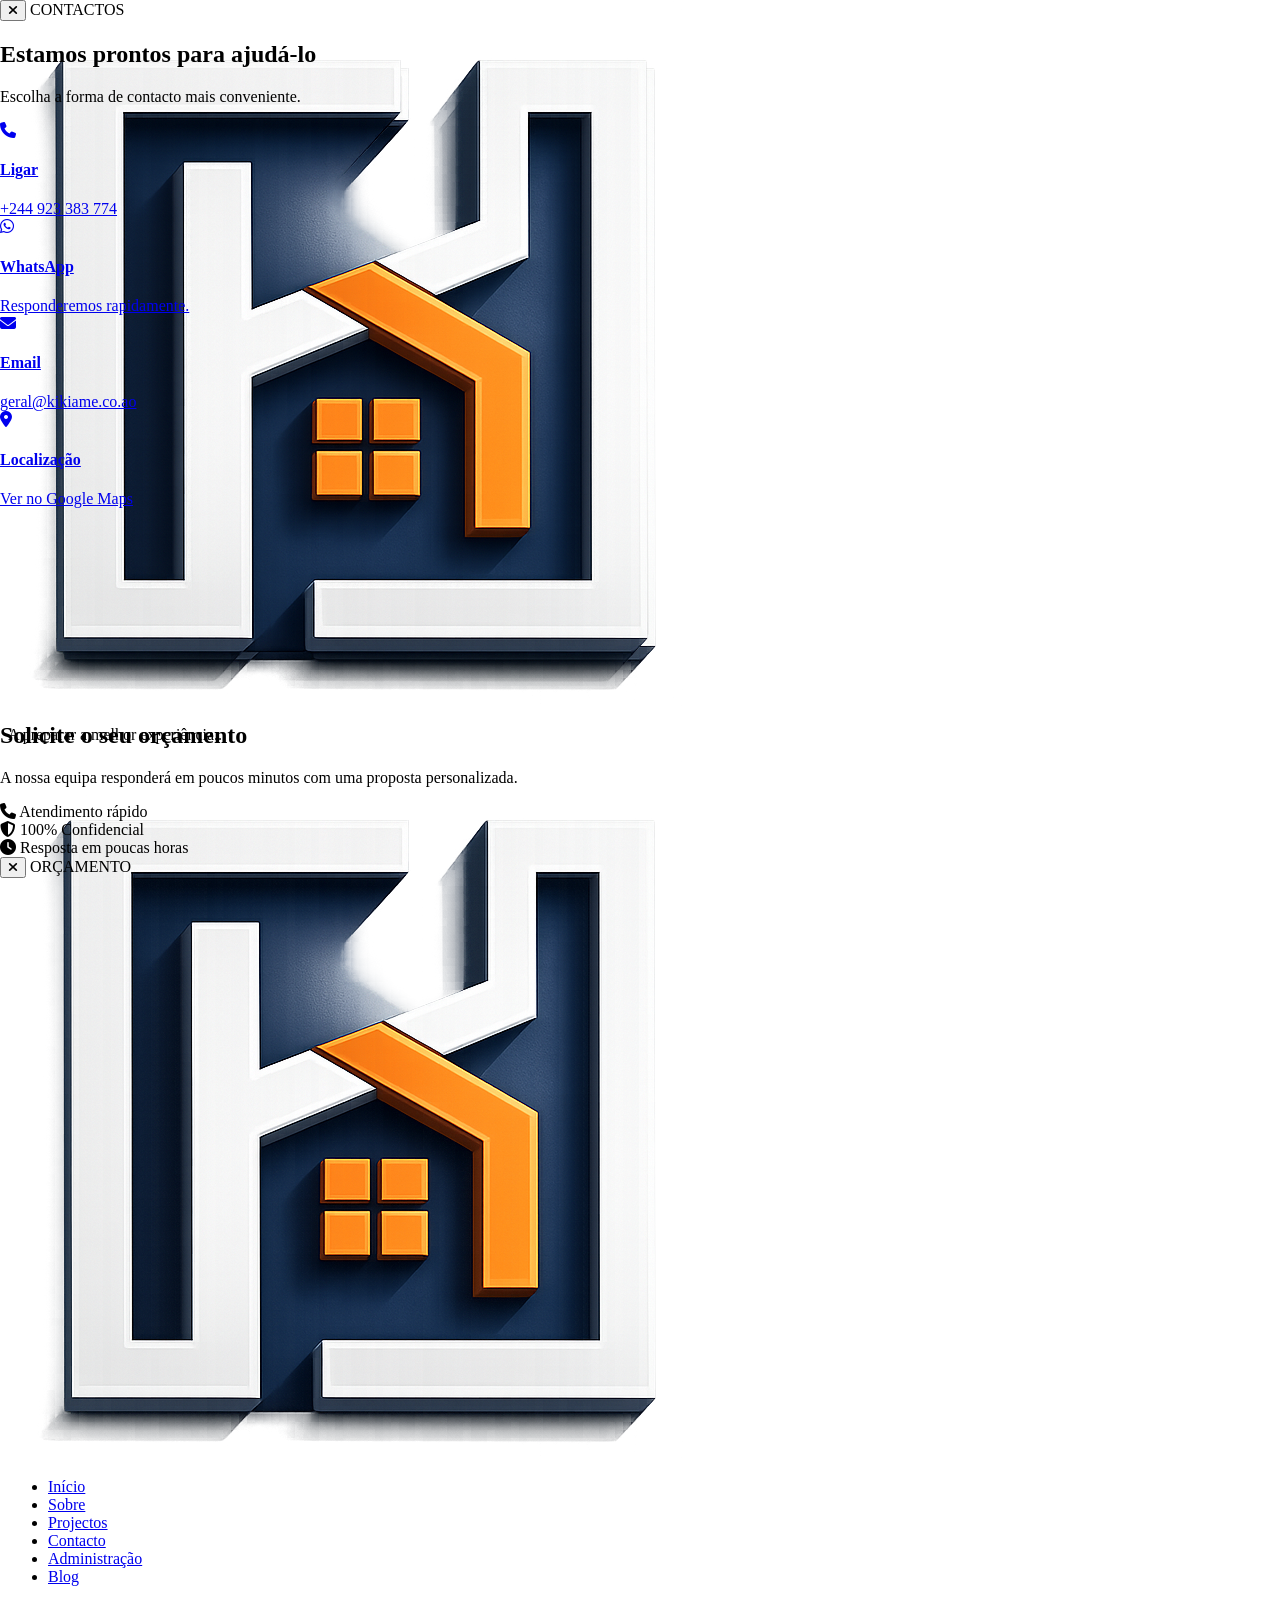
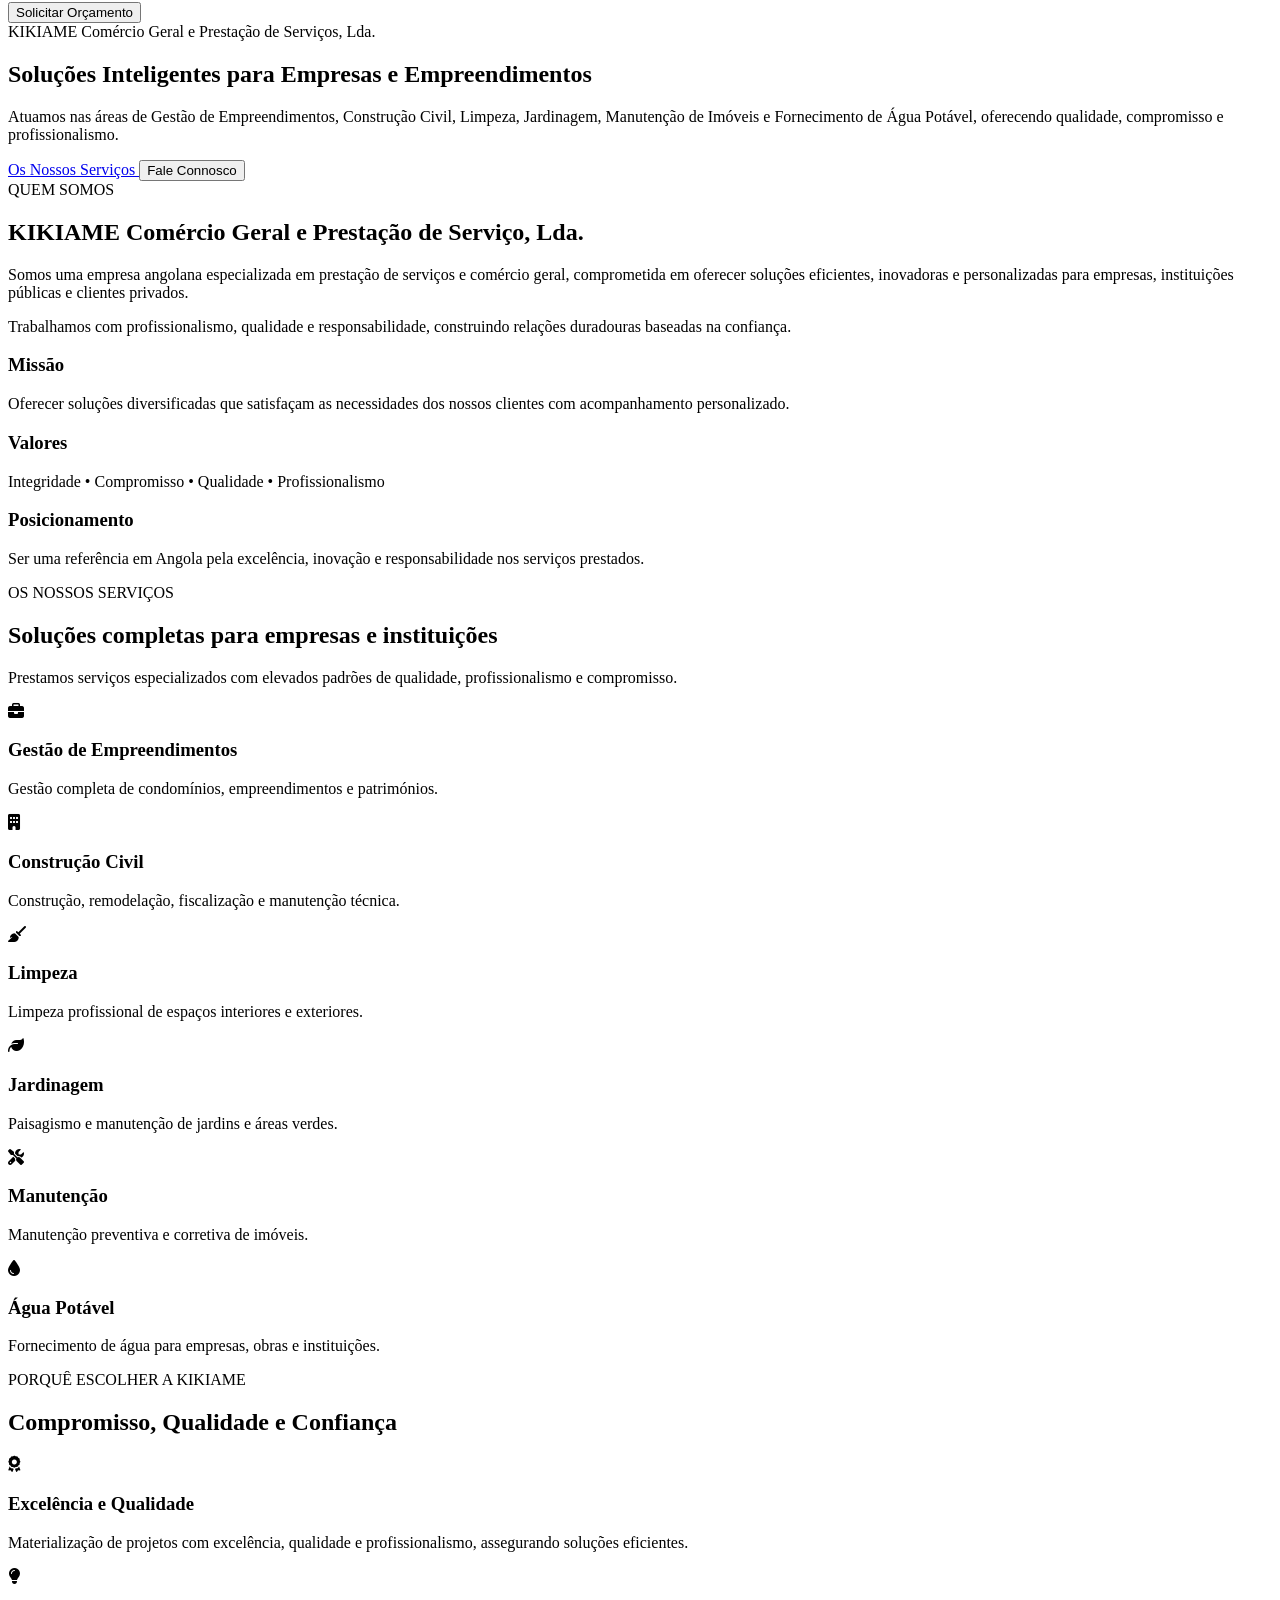
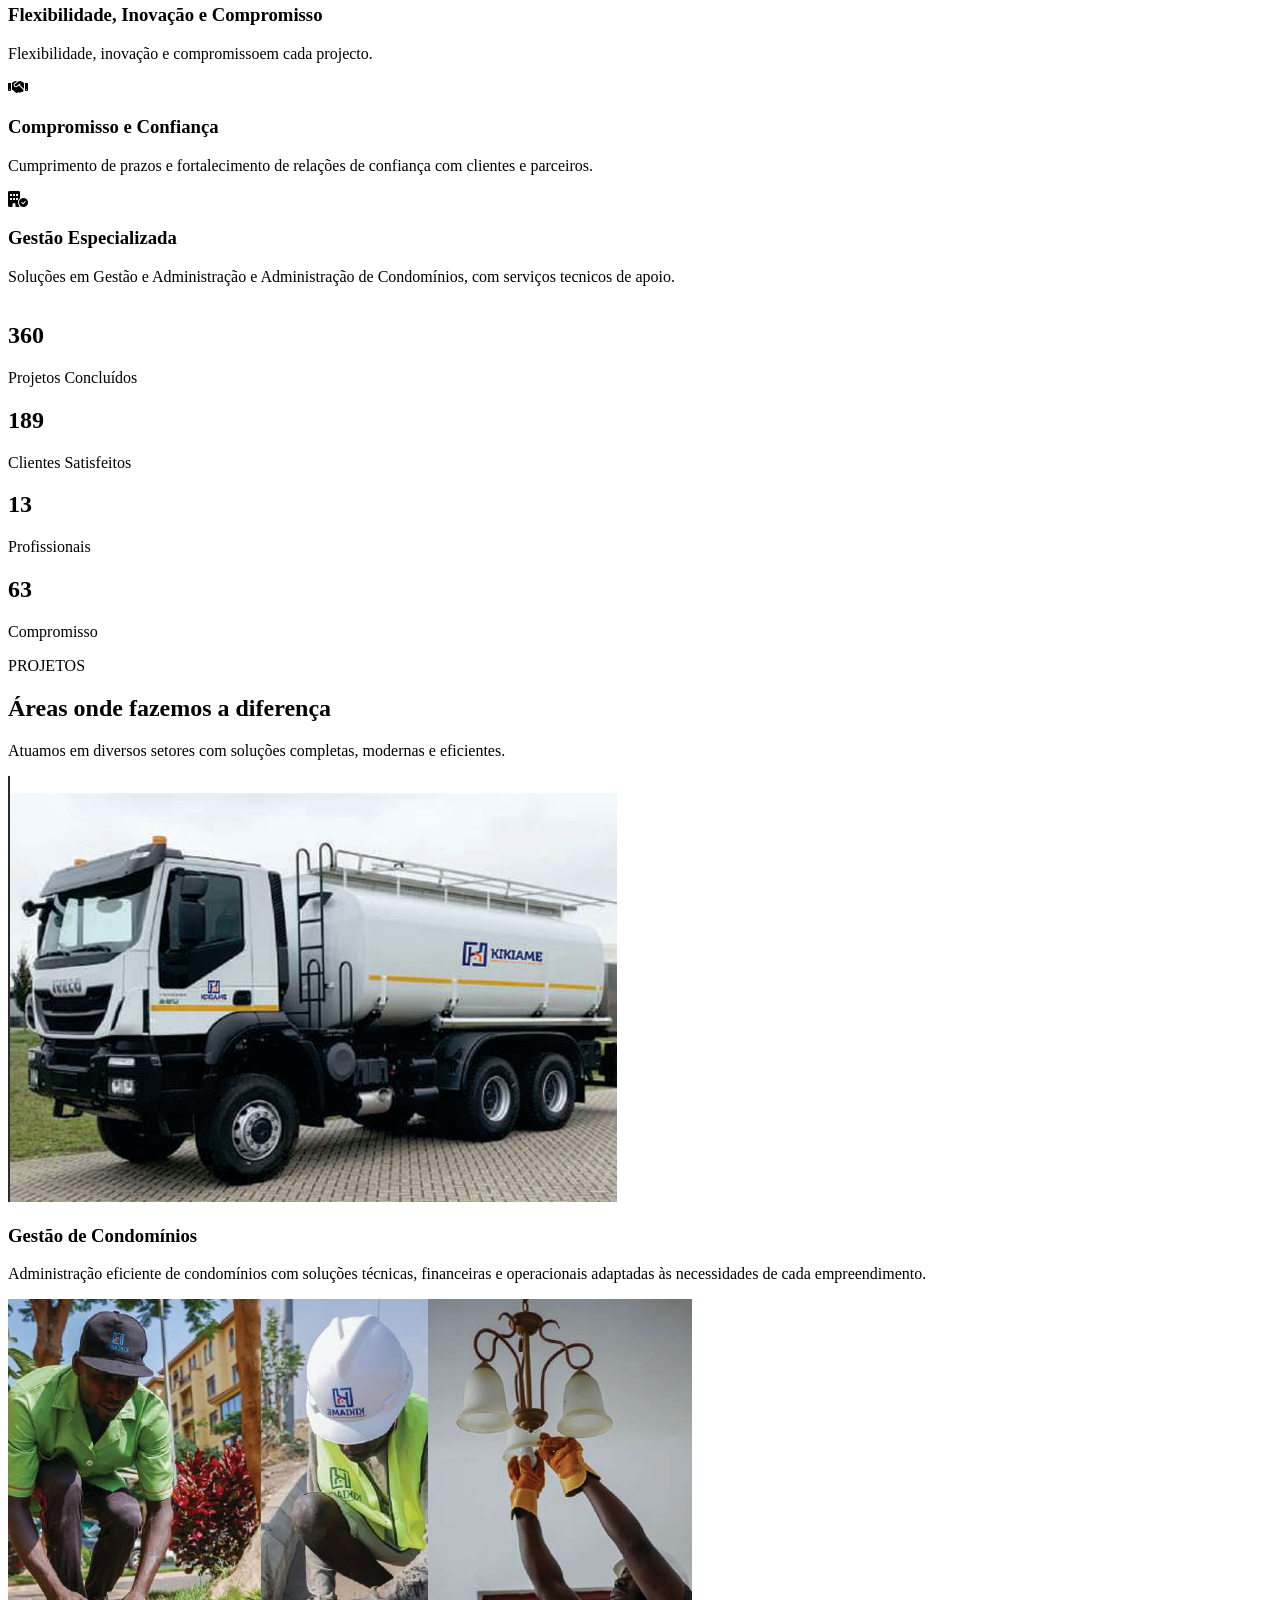
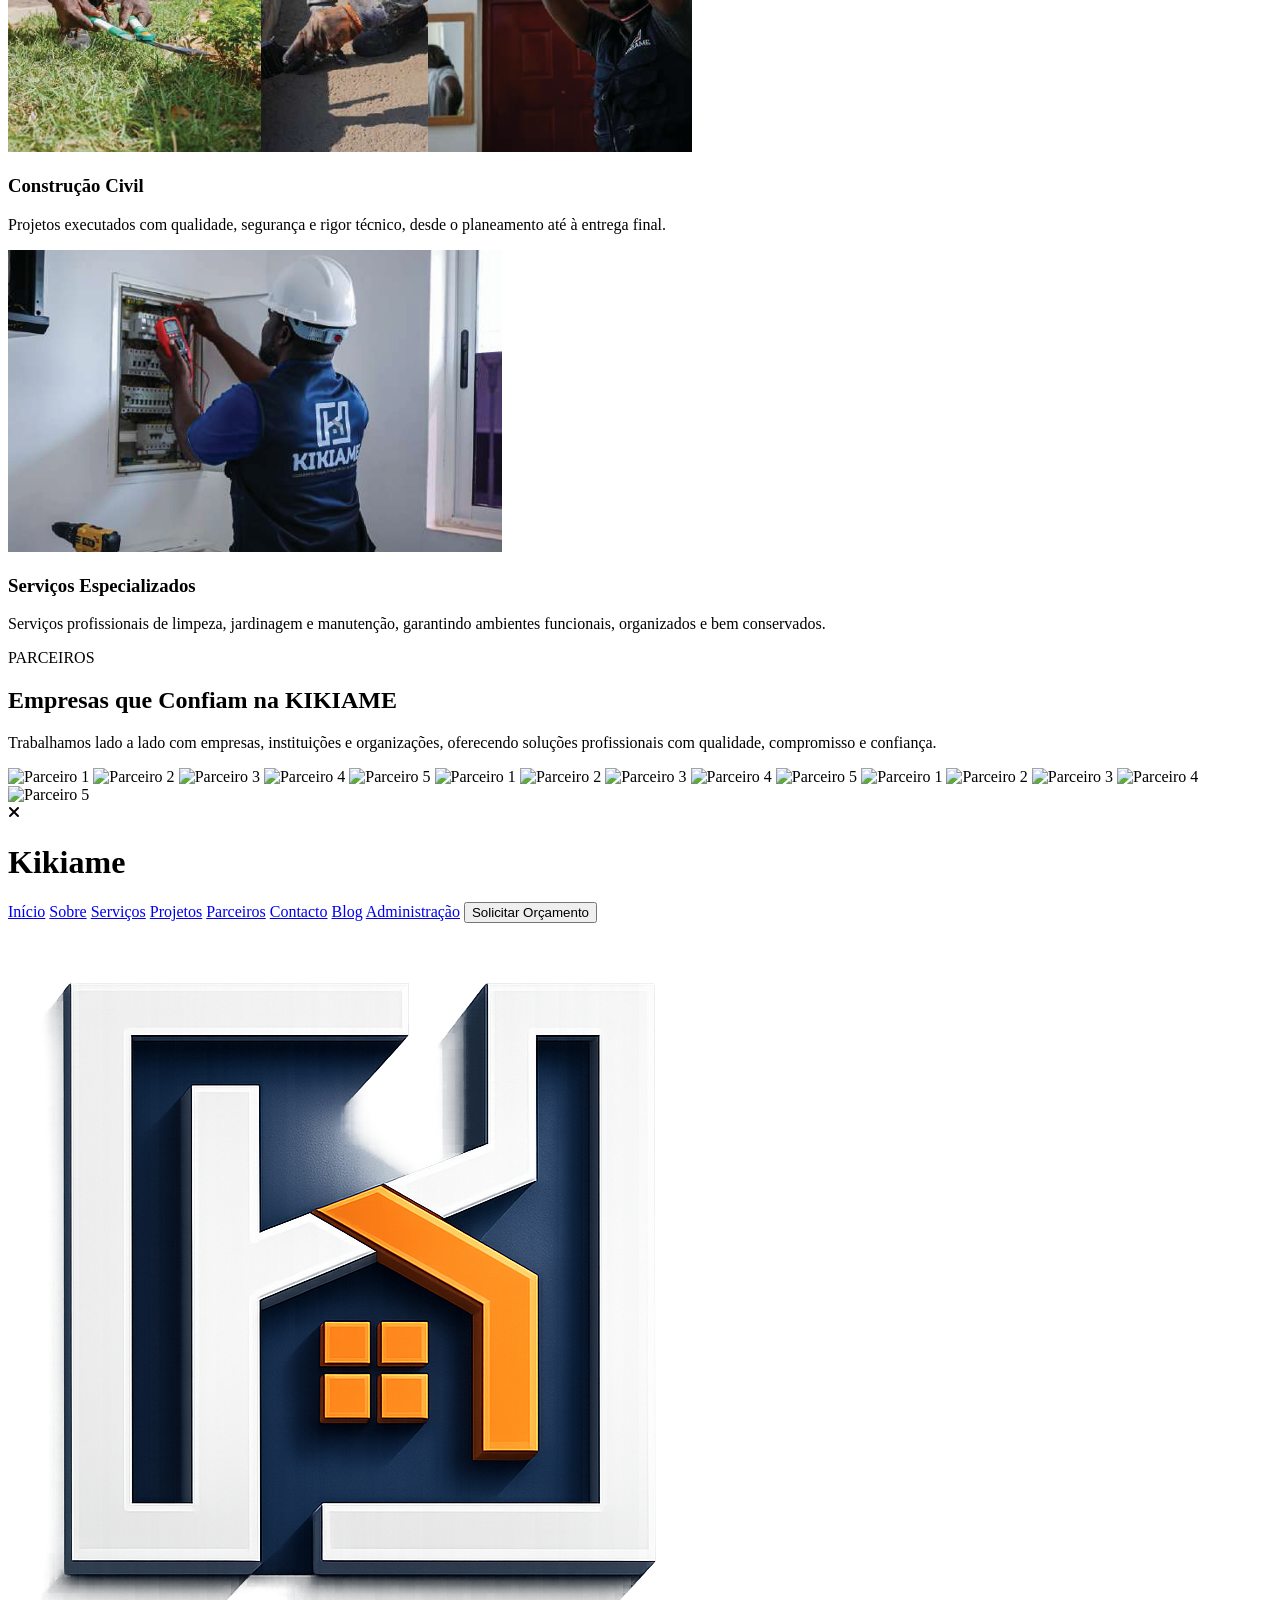
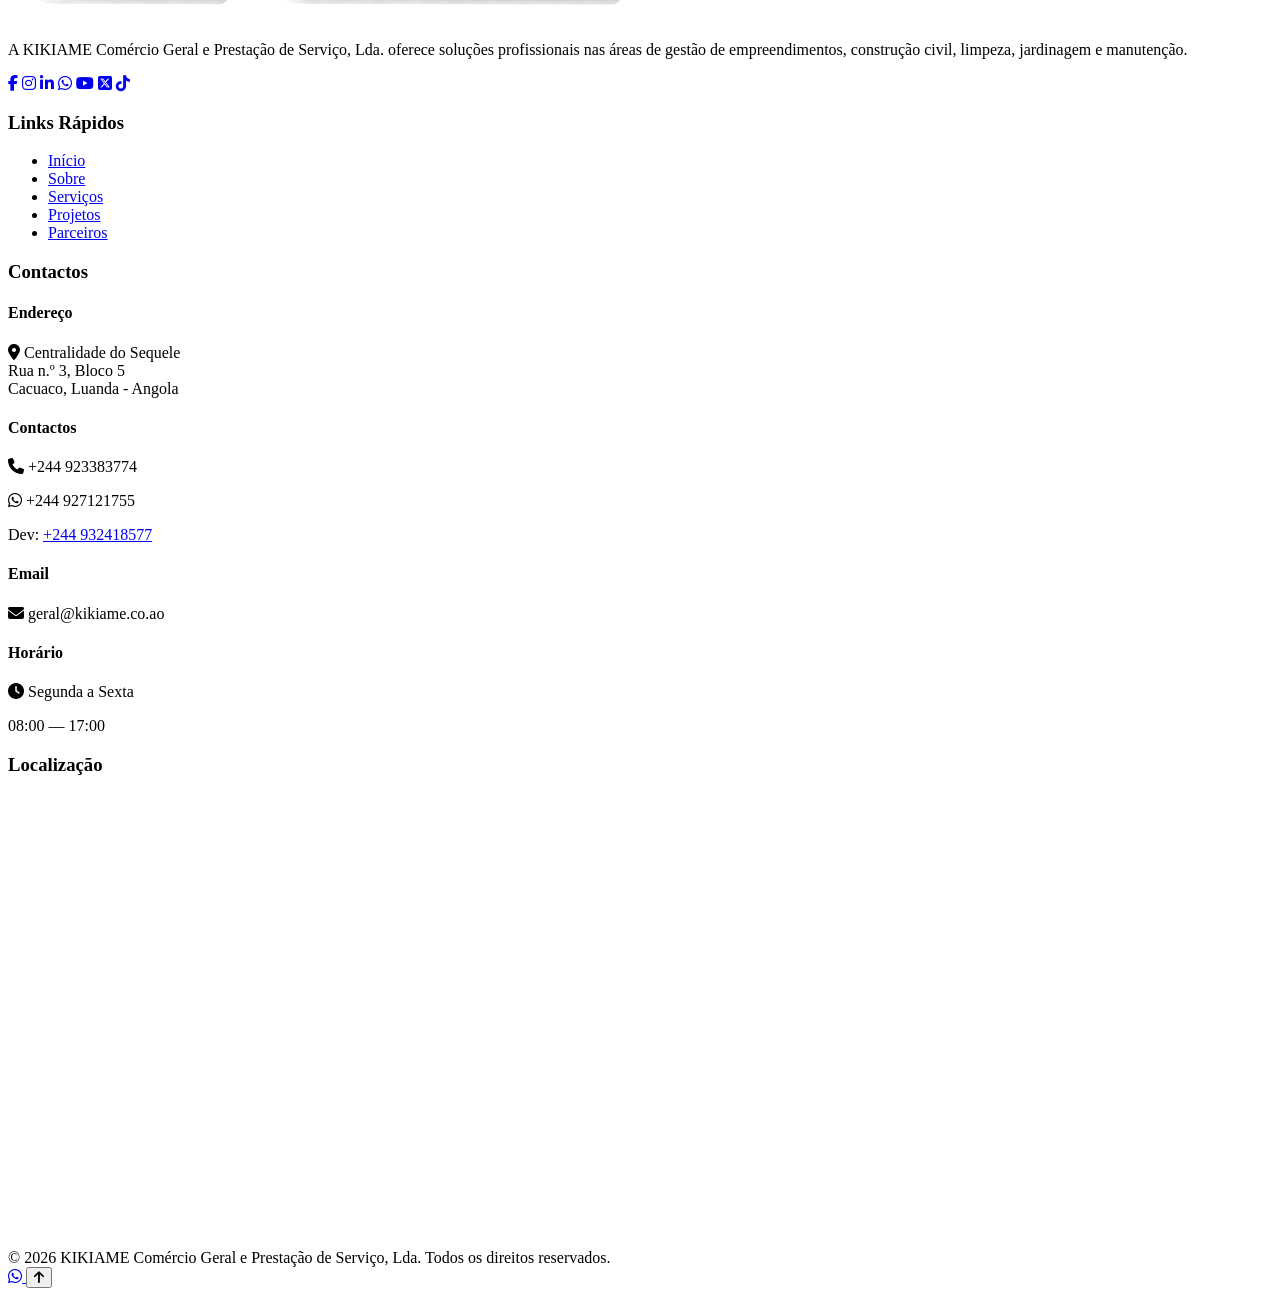
==== index.html @ 6e504e6b "Update index.html" ====
<!DOCTYPE html>
<html lang="pt">
<head>

<meta charset="UTF-8">
<meta name="viewport" content="width=device-width, initial-scale=1.0">

<script id="aclib" type="text/javascript" src="//acscdn.com/script/aclib.js"></script>
<div>
    <script type="text/javascript">
        aclib.runBanner({
            zoneId: '12017762',
        });
    </script>
</div>



<title>KIKIAME | Comércio Geral e Prestação de Serviço</title>

<meta name="description"
content="Empresa especializada em Gestão de Condomínios, Construção Civil, Limpeza, Jardinagem e Manutenção em Angola.">

<link rel="stylesheet" href="assets/css/style.css">
<link rel="stylesheet" href="assets/css/responsive.css">
<link rel="stylesheet" href="assets/css/animations.css">

<link rel="stylesheet"
href="https://unpkg.com/aos@2.3.4/dist/aos.css">

<link rel="preconnect" href="https://fonts.googleapis.com">

<link href="https://fonts.googleapis.com/css2?family=Poppins:wght@300;400;500;600;700;800&display=swap" rel="stylesheet">

<link rel="stylesheet"
href="https://cdnjs.cloudflare.com/ajax/libs/font-awesome/6.5.2/css/all.min.css">

</head>

<body>


<div id="loader">

    <div class="loader-content">

        <img src="assets/images/logo.png" alt="KIKIAME">

        <div class="loader-bar">

            <div class="loader-progress"></div>

        </div>

        <p>A preparar a melhor experiência...</p>

    </div>

</div>


<header>

    <nav class="navbar">

        <a href="#" class="logo">

            <img src="assets/images/logo.png" alt="KIKIAME">

        </a>

        <ul class="nav-links">

            <li><a href="#">Início</a></li>

            <li><a href="#sobre">Sobre</a></li>

            <li><a href="#projetos">Projectos</a></li>

            <li><a href="#contacto">Contacto</a></li>

            <li><a href="login.html" target="_blank">Administração</a></li>

            <li><a href="blog.html" id="blog">Blog</a></li>
         
        </ul>

        <button class="btn-orcamento open-modal">
            Solicitar Orçamento
        </button>

        <div class="menu-toggle">

            <span></span>

            <span></span>

            <span></span>

        </div>

    </nav>

</header>

<section class="hero">

    <div class="hero-overlay"></div>

    <div class="hero-content"  data-aos="fade-right">

        <span class="hero-tag">
            KIKIAME Comércio Geral e Prestação de Serviços, Lda.
        </span>

        <h1>
            Soluções Inteligentes para Empresas e Empreendimentos
        </h1>

        <p>
            Atuamos nas áreas de Gestão de Empreendimentos, Construção Civil,
            Limpeza, Jardinagem, Manutenção de Imóveis e Fornecimento de Água
            Potável, oferecendo qualidade, compromisso e profissionalismo.
        </p>

        <div class="hero-buttons">

            <a href="#servicos" class="btn-primary">
                Os Nossos Serviços
            </a>

         <button type="button" class="btn-secondary" id="openContact">
                Fale Connosco
        </button>

        </div>

    </div>

</section>
<section class="about" id="sobre">

    <div class="container">

        <div class="about-left"  data-aos="fade-right">

            <span class="section-tag">QUEM SOMOS</span>

            <h2>KIKIAME Comércio Geral e Prestação de Serviço, Lda.</h2>

            <p>
                Somos uma empresa angolana especializada em prestação de serviços
                e comércio geral, comprometida em oferecer soluções eficientes,
                inovadoras e personalizadas para empresas, instituições públicas
                e clientes privados.
            </p>

            <p>
                Trabalhamos com profissionalismo, qualidade e responsabilidade,
                construindo relações duradouras baseadas na confiança.
            </p>

        </div>

        <div class="about-right" data-aos="fade-left">

            <div class="info-card">

                <h3>Missão</h3>

                <p>
                    Oferecer soluções diversificadas que satisfaçam as necessidades
                    dos nossos clientes com acompanhamento personalizado.
                </p>

            </div>

            <div class="info-card">

                <h3>Valores</h3>

                <p>
                    Integridade • Compromisso • Qualidade • Profissionalismo
                </p>

            </div>

            <div class="info-card">

                <h3>Posicionamento</h3>

                <p>
                    Ser uma referência em Angola pela excelência, inovação e
                    responsabilidade nos serviços prestados.
                </p>

            </div>

        </div>

    </div>

</section>

<section class="services" id="servicos">

    <div class="services-header">

        <span class="section-tag">OS NOSSOS SERVIÇOS</span>

        <h2>Soluções completas para empresas e instituições</h2>

        <p>
            Prestamos serviços especializados com elevados padrões de qualidade,
            profissionalismo e compromisso.
        </p>

    </div>

    <div class="services-grid">

        <div class="service-card" data-aos="fade-up">

            <div class="service-icon">
                <i class="fas fa-briefcase"></i>
            </div>

            <h3>Gestão de Empreendimentos</h3>

            <p>
                Gestão completa de condomínios, empreendimentos e patrimónios.
            </p>

        </div>

        <div class="service-card" data-aos="fade-up" data-aos-delay="100">

            <div class="service-icon">
                <i class="fa-solid fa-building"></i>
            </div>

            <h3>Construção Civil</h3>

            <p>
                Construção, remodelação, fiscalização e manutenção técnica.
            </p>

        </div>

        <div class="service-card" data-aos="fade-up" data-aos-delay="200">

            <div class="service-icon">
                <i class="fa-solid fa-broom"></i>
            </div>

            <h3>Limpeza</h3>

            <p>
                Limpeza profissional de espaços interiores e exteriores.
            </p>

        </div>

        <div class="service-card" data-aos="fade-up" data-aos-delay="300">

            <div class="service-icon">
                <i class="fa-solid fa-leaf"></i>
            </div>

            <h3>Jardinagem</h3>

            <p>
                Paisagismo e manutenção de jardins e áreas verdes.
            </p>

        </div>

        <div class="service-card" data-aos="fade-up" data-aos-delay="400">

            <div class="service-icon">
                <i class="fa-solid fa-screwdriver-wrench"></i>
            </div>

            <h3>Manutenção</h3>

            <p>
                Manutenção preventiva e corretiva de imóveis.
            </p>

        </div>

        <div class="service-card" data-aos="fade-up" data-aos-delay="500">

            <div class="service-icon">
                <i class="fa-solid fa-droplet"></i>
            </div>

            <h3>Água Potável</h3>

            <p>
                Fornecimento de água para empresas, obras e instituições.
            </p>

        </div>

    </div>

</section>

<section class="why-us">

    <div class="why-header">

        <span class="section-tag">PORQUÊ ESCOLHER A KIKIAME</span>

        <h2>Compromisso, Qualidade e Confiança</h2>

    </div>

 <div class="why-grid">


    <div class="why-card" data-aos="fade-up">

        <div class="why-icon">

            <i class="fa-solid fa-award"></i>

        </div>

        <h3>Excelência e Qualidade</h3>

        <p>
            Materialização de projetos com excelência,
            qualidade e profissionalismo, assegurando soluções eficientes.
        </p>

    </div>


    <div class="why-card" data-aos="fade-up" data-aos-delay="100">

        <div class="why-icon">

            <i class="fa-solid fa-lightbulb"></i>

        </div>

        <h3>Flexibilidade, Inovação e Compromisso</h3>

        <p>
           Flexibilidade, inovação e compromissoem cada projecto.
        </p>

    </div>


    <div class="why-card" data-aos="fade-up" data-aos-delay="200">

        <div class="why-icon">

            <i class="fa-solid fa-handshake"></i>

        </div>

        <h3>Compromisso e Confiança</h3>

        <p>
            Cumprimento de prazos e fortalecimento de relações de confiança com clientes e parceiros.
        </p>

    </div>


    <div class="why-card" data-aos="fade-up" data-aos-delay="300">

        <div class="why-icon">

            <i class="fa-solid fa-building-circle-check"></i>

        </div>

        <h3>Gestão Especializada</h3>

        <p>
            Soluções em Gestão e Administração e Administração de Condomínios, com serviços tecnicos de apoio.
        </p>

    </div>

</div>

</section>


<section class="stats">

    <div class="stats-container">

        <div class="stat-box" data-aos="zoom-in">

            <h2 class="counter" data-target="500">0</h2>

            <p>Projetos Concluídos</p>

        </div>

        <div class="stat-box" data-aos="zoom-in">

            <h2 class="counter" data-target="300">0</h2>

            <p>Clientes Satisfeitos</p>

        </div>

        <div class="stat-box" data-aos="zoom-in">

            <h2 class="counter" data-target="20">0</h2>

            <p>Profissionais</p>

        </div>

        <div class="stat-box" data-aos="zoom-in">

            <h2 class="counter" data-target="100">0</h2>

            <p>Compromisso</p>

        </div>

    </div>

</section>

<section class="projects" id="projetos">

    <div class="section-title">

        <span>PROJETOS</span>

        <h2>Áreas onde fazemos a diferença</h2>

        <p>
            Atuamos em diversos setores com soluções completas, modernas e eficientes.
        </p>

    </div>

    <div class="projects-grid">

        <div class="project-card" data-aos="zoom-in-up">
            <img src="assets/images/project1.jpg" alt="Condomínios">
            <div class="project-info">
                <h3>Gestão de Condomínios</h3>
                <p>
Administração eficiente de condomínios com soluções técnicas,
financeiras e operacionais adaptadas às necessidades de cada empreendimento.
            </p>
            </div>
        </div>

        <div class="project-card" data-aos="zoom-in-up">
            <img src="assets/images/project2.jpg" alt="Construção">
            <div class="project-info">
                <h3>Construção Civil</h3>
                <p>
Projetos executados com qualidade, segurança e rigor técnico,
desde o planeamento até à entrega final.
                </p>
            </div>
        </div>

        <div class="project-card" data-aos="zoom-in-up">
            <img src="assets/images/project3.jpg" alt="Limpeza">
            <div class="project-info">
                <h3>Serviços Especializados</h3>
               <p>
Serviços profissionais de limpeza, jardinagem e manutenção,
garantindo ambientes funcionais, organizados e bem conservados.
            </p>
            </div>
        </div>

    </div>

</section>

<section class="partners" id="parceiros">

    <div class="section-title" data-aos="fade-up">

        <span>PARCEIROS</span>

        <h2 id="trabalhamosaolado1">Empresas que Confiam na KIKIAME</h2>

        <p id="trabalhamosaolado">
            Trabalhamos lado a lado com empresas, instituições e organizações,
            oferecendo soluções profissionais com qualidade, compromisso e confiança.
        </p>

    </div>

    <div class="partners-slider" data-aos="fade-up" data-aos-delay="200">

        <div class="partners-track">

            <img src="assets/images/partner1.png" alt="Parceiro 1">
            <img src="assets/images/partner2.png" alt="Parceiro 2">
            <img src="assets/images/partner3.png" alt="Parceiro 3">
            <img src="assets/images/partner4.png" alt="Parceiro 4">
            <img src="assets/images/partner5.png" alt="Parceiro 5">


            <img src="assets/images/partner1.png" alt="Parceiro 1">
            <img src="assets/images/partner2.png" alt="Parceiro 2">
            <img src="assets/images/partner3.png" alt="Parceiro 3">
            <img src="assets/images/partner4.png" alt="Parceiro 4">
            <img src="assets/images/partner5.png" alt="Parceiro 5">

            <img src="assets/images/partner1.png" alt="Parceiro 1">
            <img src="assets/images/partner2.png" alt="Parceiro 2">
            <img src="assets/images/partner3.png" alt="Parceiro 3">
            <img src="assets/images/partner4.png" alt="Parceiro 4">
            <img src="assets/images/partner5.png" alt="Parceiro 5">

        </div>

    </div>

</section>

<div class="menu-overlay"></div>

<div class="mobile-menu">

    <div class="menu-close">

        <i class="fa-solid fa-xmark"></i>

    </div>
    <h1>Kikiame</h1>

        <a href="#">Início</a>

        <a href="#sobre">Sobre</a>

        <a href="#servicos">Serviços</a>

        <a href="#projetos">Projetos</a>

        <a href="#parceiros">Parceiros</a>

        <a href="#contacto">Contacto</a>

        <a href="blog.html">Blog</a>

        <a href="login.html" target="_blank">Administração</a>

    <button class="mobile-btn open-modal">
        Solicitar Orçamento
    </button>

</div>


<footer class="footer" id="contacto">

    <div class="footer-container">

        <div class="footer-col">

            <img src="assets/images/logo.png" alt="KIKIAME" class="footer-logo">

            <p>
                A KIKIAME Comércio Geral e Prestação de Serviço, Lda. oferece
                soluções profissionais nas áreas de gestão de empreendimentos,
                construção civil, limpeza, jardinagem e manutenção.
            </p>

            <div class="footer-social">

                <a href="https://www.facebook.com/profile.php?id=61592482660702"><i class="fab fa-facebook-f"></i></a>

                <a href="https://www.instagram.com/geralkikiame01/"><i class="fab fa-instagram"></i></a>

                <a href="https://www.linkedin.com/in/geral-kikiame-undefined-226283426/"><i class="fab fa-linkedin-in"></i></a>

                <a href="https://wa.me/244927121755"><i class="fab fa-whatsapp"></i></a>

                <a href="https://www.youtube.com/@GeralKikiame"><i class="fa-brands fa-youtube"></i></a>
                <a href="https://x.com/Kikiame01"><i class="fa-brands fa-square-x-twitter"></i></i></a>
                <a href="https://www.tiktok.com/@geralkikiame?lang=pt"><i class="fa-brands fa-tiktok"></i></a>

            </div>

        </div>

        <div class="footer-col">

            <h3>Links Rápidos</h3>

            <ul>

                <li><a href="#">Início</a></li>

                <li><a href="#sobre">Sobre</a></li>

                <li><a href="#servicos">Serviços</a></li>

                <li><a href="#projetos">Projetos</a></li>

                <li><a href="#parceiros">Parceiros</a></li>

            </ul>

        </div>

        <div class="footer-col">

            <h3>Contactos</h3>
<div class="footer-contact">

    <h4>Endereço</h4>

    <p>
        <i class="fa-solid fa-location-dot"></i>

        Centralidade do Sequele<br>

        Rua n.º 3, Bloco 5<br>

        Cacuaco, Luanda - Angola
    </p>

</div>

<div class="footer-contact">

    <h4>Contactos</h4>

    <p>

        <i class="fa-solid fa-phone"></i>

        +244 923383774

    </p>

    <p>

        <i class="fa-brands fa-whatsapp"></i>

        +244 927121755

    </p>

    <p href="tel:932418577">

        Dev:
        <a href="tel:932418577">+244 932418577</a>

    </p>

</div>

<div class="footer-contact">

    <h4>Email</h4>

    <p>

        <i class="fa-solid fa-envelope"></i>

        geral@kikiame.co.ao

    </p>

</div>

<div class="footer-contact">

    <h4>Horário</h4>

    <p>

        <i class="fa-solid fa-clock"></i>

        Segunda a Sexta

    </p>

    <p>

        08:00 — 17:00

    </p>

</div>

        </div>

        <div class="footer-col">

            <h3>Localização</h3>

            <iframe
src="https://www.google.com/maps?q=Centralidade%20do%20Sequele,%20Rua%20n.º%203,%20Bloco%205,%20Cacuaco,%20Luanda,%20Angola&output=embed"
width="100%"
height="450"
style="border:0;"
allowfullscreen=""
loading="lazy"
referrerpolicy="no-referrer-when-downgrade">
            </iframe>

        </div>

    </div>

    <div class="footer-bottom">

        © 2026 KIKIAME Comércio Geral e Prestação de Serviço, Lda. Todos os direitos reservados.

    </div>

</footer>

<div class="quote-modal" id="quoteModal">
<div class="quote-box">
    <div class="quote-left">

    <img src="assets/images/logo.png" alt="KIKIAME">

    <h2>Solicite o seu orçamento</h2>

    <p>
        A nossa equipa responderá em poucos minutos com uma proposta personalizada.
    </p>

    <div class="quote-info">

        <div>

            <i class="fa-solid fa-phone"></i>

            <span>Atendimento rápido</span>

        </div>

        <div>

            <i class="fa-solid fa-shield-halved"></i>

            <span>100% Confidencial</span>

        </div>

        <div>

            <i class="fa-solid fa-clock"></i>

            <span>Resposta em poucas horas</span>

        </div>

    </div>

</div>

<div class="quote-right">

    <button class="close-modal" id="closeModal" type="button">

        <i class="fa-solid fa-xmark"></i>

    </button>

    <span class="section-tag">

        ORÇAMENTO

    </span>

    <h2>Fale Connosco</h2>

    <form id="quoteForm">

        <input
        type="text"
        id="nome"
        placeholder="Nome Completo"
        required>

        <input
        type="tel"
        id="telefone"
        placeholder="Telefone"
        required>

        <input
        type="email"
        id="email"
        placeholder="Email">

        <select id="servico">

            <option value="">Escolha um serviço</option>

            <option>Gestão de Empreendimentos</option>

            <option>Construção Civil</option>

            <option>Limpeza</option>

            <option>Jardinagem</option>

            <option>Manutenção</option>

            <option>Água Potável</option>

        </select>

        <textarea
        id="mensagem"
        rows="5"
        placeholder="Descreva o serviço"></textarea>

        <button class="btn-primary" type="submit">

            <i class="fa-brands fa-whatsapp"></i>

            Enviar para WhatsApp

        </button>

    </form>

</div>
</div>
</div>



<a href="https://wa.me/244927121755"

class="whatsapp"

target="_blank">

<i class="fab fa-whatsapp"></i>

</a>

<button id="backToTop">

    <i class="fa-solid fa-arrow-up"></i>

</button>


<div class="contact-modal" id="contactModal">

    <div class="contact-box">

        <button class="close-contact" id="closeContact">
            <i class="fas fa-times"></i>
        </button>

        <span class="section-tag">CONTACTOS</span>

        <h2>Estamos prontos para ajudá-lo</h2>

        <p>
            Escolha a forma de contacto mais conveniente.
        </p>

        <div class="contact-options">

            <a href="tel:+244923383774" class="contact-item">

                <i class="fas fa-phone"></i>

                <div>

                    <h4>Ligar</h4>

                    <span>+244 923 383 774</span>

                </div>

            </a>

            <a href="https://wa.me/244927121755" target="_blank" class="contact-item">

                <i class="fab fa-whatsapp"></i>

                <div>

                    <h4>WhatsApp</h4>

                    <span>Responderemos rapidamente.</span>

                </div>

            </a>

            <a href="mailto:geral@kikiame.co.ao" class="contact-item">

                <i class="fas fa-envelope"></i>

                <div>

                    <h4>Email</h4>

                    <span>geral@kikiame.co.ao</span>

                </div>

            </a>

            <a href="https://maps.google.com/?q=Centralidade+do+Sequele,+Rua+3,+Bloco+5,+Cacuaco,+Luanda" target="_blank" class="contact-item">

                <i class="fas fa-location-dot"></i>

                <div>

                    <h4>Localização</h4>

                    <span>Ver no Google Maps</span>

                </div>

            </a>

        </div>

    </div>

</div>

<script src="assets/js/main.js"></script>
    
<script src="https://unpkg.com/aos@2.3.4/dist/aos.js"></script>

<script>
    AOS.init({
        duration: 900,
        once:true
    });
</script>

</body>

</html>
---- assets/css/responsive.css ----
@media (max-width:992px){

header{

    width:100%;

}

.navbar{

    height:75px;

    padding:0 20px;

}

.logo img{

    height:50px;

}

.nav-links{

    display:none;

}

.btn-orcamento{

    display:none;

}

.menu-toggle{

    display:flex;

    justify-content:center;
    align-items:center;

    width:45px;
    height:45px;

    z-index:10002;

}

.menu-toggle span{

    width:28px;
    height:3px;

}
.hero-buttons{
    margin-top:50px;
}
.info-card{
    padding:15px;
    border-radius:18px;
}

.projects{

    padding:70px 20px;

}

.section-title{

    margin-bottom:45px;

}

.section-title h2{

    font-size:30px;

    line-height:1.3;

}

.section-title p{

    font-size:16px;

    line-height:1.8;

}

.projects-grid{

    display:grid;

    grid-template-columns: repeat(3, 1fr);

    gap:25px;

}

.project-card{

    border-radius:20px;

    overflow:hidden;

}

.project-card img{

    width:100%;

    height:240px;

    object-fit:cover;

}

.project-info{

    padding:25px;

}

.project-info h3{

    font-size:22px;

    margin-bottom:12px;

}

.project-info p{

    font-size:15px;

    line-height:1.8;

}
.why-grid{
    grid-template-columns: repeat(auto-fit, minmax(260px, 1fr));
}

}

@media (max-width:768px){
    .quote-modal, .contact-modal{
    position: fixed;
    inset: 0;
    width: 100vw;
    height: 100vh;
    overflow-y: auto;
    overflow-x: hidden;
    overscroll-behavior: contain;
}

    body{
        overflow-x:hidden;
    }

    section{
        padding:60px 18px;
    }

    .navbar{
        padding:15px 18px;
    }
 .hero{

    height:auto;

    min-height:100vh;

    padding:120px 20px 70px;

    justify-content:center;

    background-position:center;

}
.hero h1{

    font-size:clamp(2.5rem,5vw,3.6rem);
    line-height:1.25;
    margin-bottom:20px;

}
.hero p{

    font-size:16px;

    line-height:1.8;

    margin:0 auto 30px;

    max-width:100%;

}
.hero-buttons{

    width:100%;

    display:flex;

    flex-direction:column;

    gap:18px;

    align-items:center;

 }

.hero-buttons a{

    width:100%;

    max-width:320px;

    text-align:center;

    padding:16px;

}

.hero-content{

    width:100%;

    text-align:center;

}

.hero-tag{

    font-size:13px;

    letter-spacing:1px;

}
.hero h1{

    margin:20px 0;

    font-size:clamp(1.5rem,2vw,1.6rem);

    line-height:1.1;

}
.btn-primary{
    padding: 15px 4px;
    border: none;
}

.close-modal{

position:absolute;

top:10px;

right:20px;

width:42px;

height:42px;

border:none;

border-radius:50%;

background:#F58220;

color:white;

cursor:pointer;

transition:.3s;

}

.quote-modal{
    position:fixed;
    inset:0;

    display:flex;
    justify-content:center;
    align-items:center;

    padding:20px;

    background:rgba(0,0,0,.70);
    backdrop-filter:blur(8px);

    z-index:99999;

}
.quote-box{
    position: fixed;
    max-height: 90vh;
    overflow: auto;
}
.quote-content{

    width:100%;
    max-width:560px;

    margin:0 auto;

    background:#fff;

    border-radius:28px;

    padding:35px 25px;

    position:relative;

    box-sizing:border-box;

}
.quote-left{

background:linear-gradient(160deg,#071B36,#0E4A7C);

color:white;

padding:50px 35px;

display:none;

flex-direction:column;

justify-content:center;

}
.quote-right{
    align-items: center;
    justify-content: center;
    text-align: center;
}
.section-tag{
    align-items: center;
    text-align: center;
    justify-content: center;
}
.btn-secondary{
    padding:18px 100px;
    border:2px solid #fff;

    color:#000;

}
.why-us{

    padding:70px 20px;

}

.why-header{

    margin-bottom:45px;

}

.why-header h2{

    font-size:30px;

    line-height:1.3;

}

.why-grid{

    display:grid;

    grid-template-columns: repeat(auto-fit, minmax(260px, 1fr));

    gap:22px;

}

.why-card{

    padding:35px 25px;

    border-radius:20px;

    text-align:center;

}

.why-icon{

    width:75px;

    height:75px;

    margin:0 auto 20px;

    display:flex;

    justify-content:center;

    align-items:center;

    border-radius:50%;

    background:rgba(245,130,32,.12);

}

.why-card i{

    font-size:34px;

    color:#F58220;

}

.why-card h3{

    font-size:22px;

    margin-bottom:15px;

}

.why-card p{

    font-size:15px;

    line-height:1.8;

}

.services{

    padding:70px 20px;

}

.services-header{

    margin-bottom:45px;

}

.services-header h2{

    font-size:30px;

    line-height:1.3;

}

.services-header p{
    
    font-size:16px;

    line-height:1.8;

}

.services-grid{

    display:grid;

    grid-template-columns:1fr;

    gap:22px;

}

.service-card{

    width:100%;

    padding:35px 25px;

    border-radius:20px;

    text-align:center;

}

.service-card h3{

    font-size:22px;

    margin:18px 0;

}

.service-card p{

    font-size:15px;

    line-height:1.8;

}

.service-icon{

    font-size:50px;

    margin-bottom:15px;

}

.stats{

    background:#071B36;

}

.stats-container{

    display:grid;

    grid-template-columns: repeat(auto-fit, minmax(220px, 1fr));

    gap:25px;

}

.about{
    padding:70px 20px;
}

.about .container{
    grid-template-columns: 1fr;
    gap:30px;
}

.about h2 {
    font-size: clamp(2rem, 4vw, 6rem);
    color: var(--dark);
    margin-bottom: 25px;
}

.about p{
    font-size:15px;
    line-height:1.8;
}

.info-card{
    padding:25px;
    border-radius:18px;
}
.service-icon{
    align-items: center;
    justify-content: center;
}
.info-card h3{
    font-size:20px;
}

    .about h2,
    .services-header h2,
    .why-header h2,
    .section-title h2{
        font-size:18px;
    }
    .partners{

    background:#071B36;

    padding:40px 8%;

    overflow:hidden;

}

    .partners-grid{
        grid-template-columns:1fr;
    }

    img{
        max-width:100%;
        height:auto;
    }

.orcamento-container{
    display:flex;
    flex-direction:column;
}

.orcamento-info{
    width:100%;
    padding:45px 25px;
    text-align:center;
}

.orcamento-info img{
    width:120px;
    margin:0 auto 25px;
}

.orcamento-info h2{
    font-size:42px;
    line-height:1.2;
}

.orcamento-info p{
    margin:25px auto;
    max-width:320px;
}

.orcamento-beneficios{
    align-items:center;
}

.orcamento-form{
    width:100%;
    padding:40px 25px;
}

.orcamento-form input,
.orcamento-form select,
.orcamento-form textarea{
    width:100%;
    font-size:16px;
}

.orcamento-form button{
    width:100%;
}

.orcamento-modal{
    width:95%;
    max-height:90vh;
    overflow-y:auto;
}

.projects{

    padding:70px 20px;

}

.section-title{

    margin-bottom:45px;

}

.section-title h2{

    font-size:30px;

    line-height:1.3;

}

.section-title p{

    font-size:16px;

    line-height:1.8;

}

.projects-grid{

    display:grid;

    grid-template-columns: repeat(1, 1fr);

    gap:25px;

}

.project-card{

    border-radius:20px;

    overflow:hidden;

}

.project-card img{

    width:100%;

    height:240px;

    object-fit:cover;

}

.project-info{

    padding:25px;

}

.project-info h3{

    font-size:22px;

    margin-bottom:12px;

}

.project-info p{

    font-size:15px;

    line-height:1.8;

}

.partners-slider{

    margin:10px 0;

    padding:20px 0;

    overflow:hidden;
    border-radius: 10px;
    

}

.partners-track{

    gap:5px;

    border-radius: 5px;

    animation:slidePartners 22s linear infinite;

}

.partners-track img{

    height:200px;
    filter:grayscale(0%);
    width:auto;

    padding: 15px;

    opacity:.85;

}

.footer{

    background:#06182f;

    color:#fff;

    padding:90px 8% 25px;

}


.footer-container{
    grid-template-columns:1fr;
}


.footer-logo{

    width:170px;

    margin-bottom:25px;

}

.footer p{

    color:#d6d6d6;

    line-height:1.8;

}

.footer h3{

    color:#fff;

    margin-bottom:25px;

    font-size:22px;

}

.footer ul{

    list-style:none;

}

.footer ul li{

    margin-bottom:14px;

}

.footer ul li a{

    color:#d6d6d6;

    transition:.3s;

}

.footer ul li a:hover{

    color:#F58220;

    padding-left:8px;

}

.footer-social{
    overflow-y: auto;

    display:flex;

    gap:15px;

    margin-top:30px;
    grid-template-columns: repeat(4,1fr);

}

.footer-social a{

    width:45px;

    height:45px;

    display:flex;

    justify-content:center;

    align-items:center;

    background:rgba(255,255,255,.08);

    border-radius:50%;

    color:#fff;

    transition:.35s;

}

.footer-social a:hover{

    background:#F58220;

    transform:translateY(-6px);

}

.footer p i{

    color:#F58220;

    width:25px;

}

.footer iframe{

    width:100%;

    height:220px;

    border:none;

    border-radius:15px;

}

.footer-bottom{

    margin-top:60px;

    padding-top:25px;

    border-top:1px solid rgba(255,255,255,.12);

    text-align:center;

    color:#bfbfbf;

    font-size:15px;

}

.contact-box{

    width:92%;
    max-width:1100px;

    background:#fff;

    border-radius:24px;

    padding:25px 25px;
    
    overflow-y: auto;

    position:relative;

    animation:zoomIn .35s;

}
body.modal-open{
    position: fixed;
    inset: 0;
    width: 100%;
    overflow: hidden !important;
    touch-action: none;
}
.quote-modal, .contact-modal{
    position: fixed;
    inset: 0;
    width: 100vw;
    height: 90vh;
    overflow-y: auto;
    overflow-x: hidden;
    overscroll-behavior: contain;
}
section, header, footer{
    width: 100%;
    overflow: hidden;
}
img{
    max-width: 100%;
}

}

@media (max-width:480px){

body{
    overflow-x:hidden;
}

header{
    height:75px;
}

.navbar{
    height:75px;
    padding:0 18px;
    display:flex;
    justify-content:space-between;
    align-items:center;
}

.logo img{
    width:70px;
    height:auto;
}

.nav-links,
.btn-orcamento{
    display:none;
}

.menu-toggle{
    display:flex;
    flex-direction:column;
    justify-content:center;
    gap:6px;
    position:fixed;
    top:22px;
    right:20px;
    width:34px;
    height:34px;
    z-index:99999;
}

.menu-toggle span{
    width:100%;
    height:3px;
    background:#fff;
    border-radius:5px;
}
.contact-item{
    overflow-y: auto;
}

#mobile-menu {
    
    position: fixed;
    
    top: 0;
    
    right: -100%;
    
    width: 320px;
    
    max-width: 85%;
    
    height: 100vh;
    
    background: #071B36;
    
    display: flex;
    
    flex-direction: column;
    
    padding: 110px 35px;
    
    gap: 22px;
    
    transition: .4s ease;
    
    z-index: 10001;
    
    box-shadow: -10px 0 35px rgba(0, 0, 0, .35);
    
}

.mobile-menu.active {
    
    right: 0;
    
}

.mobile-menu a {
    
    font-size: 18px;
    
    font-weight: 500;
    
    color: #fff;
    
    transition: .3s;
    
}

.mobile-menu a:hover {
    
    color: #F58220;
    
    padding-left: 8px;
    
}

.mobile-btn {
    
    margin-top: 20px;
    
    padding: 16px;
    
    border: none;
    
    border-radius: 40px;
    
    background: #F58220;
    
    color: #fff;
    
    font-weight: 600;
    
    cursor: pointer;
    
}


.hero{

padding:120px 20px 70px;

min-height:auto;

text-align:center;

}

.hero-content{
    width:100%;
    max-width:100%;
}

.hero-tag{
    font-size:13px;
    line-height:1.6;
}

.hero h1{

font-size:clamp(1.5rem,2vw,1.6rem);

line-height:1.15;

margin:18px 0;

word-break:normal;

}

.hero p{

font-size:17px;

line-height:1.8;

margin-bottom:30px;

}

.hero-buttons{

display:flex;

flex-direction:column;

gap:15px;

}

.hero-buttons a{

width:100%;

}
.about{

    padding:60px 18px;

}

.about h2{

    font-size:26px;

}

.about p{

    font-size:15px;

}

.info-card{

    padding:22px 18px;

}

.info-card h3{

    font-size:20px;

}
.services{

    padding:60px 18px;

}

.services-header h2{

    font-size:26px;

}

.service-card{

    padding:25px 20px;

}

.service-icon{

    width:70px;

    height:70px;

}

.service-icon i{

    font-size:30px;

}

.service-card h3{

    font-size:20px;

}

.service-card p{

    font-size:14px;

}
.footer{

    padding:60px 20px 30px;

}

.footer-container{

    display:grid;

    grid-template-columns:1fr;

    gap:35px;

}

.footer iframe{

    width:100%;

    height:250px;

}

.footer h3{

    margin-bottom:15px;

}

.footer p{

    word-break:break-word;

}
.floating-buttons{


    bottom:20px !important;

    z-index:99999;

}
.btn-primary{
    padding: 15px 4px;
    border: none;
}

.close-modal {
    
    position: absolute;
    
    top: 10px;
    
    right: 20px;
    
    width: 42px;
    
    height: 42px;
    
    border: none;
    
    border-radius: 50%;
    
    background: #071B36;
    
    color: white;
    
    cursor: pointer;
    
    transition: .3s;
    
}
.quote-modal{

    position:fixed;
    inset:0;

    display:flex;
    justify-content:center;
    align-items:center;
    
    min-height: 100vh;

    background:rgba(0,0,0,.70);
    align-items:flex-start;

    padding-top:15px;

    padding-left:12px;
    padding-right:12px;
    padding-bottom:12px;
    backdrop-filter:blur(8px);

    z-index:99999;

}
.quote-box{
    position: relative;
    width: 100%;
    max-width: 1100px;
    max-height: 90vh;
    overflow: auto;
}
.quote-content{

    width:100%;
    max-width:560px;

    margin:0 auto;

    background:#fff;

    border-radius:28px;

    padding:35px 25px;

    position:relative;

    box-sizing:border-box;

}
.quote-right{
    align-items: center;
    justify-content: center;
    text-align: center;
}
.section-tag{
    align-items: center;
    text-align: center;
    justify-content: center;
}
.quote-modal, .contact-modal{
    position: fixed;
    inset: 0;
    width: 100vw;
    height: 90vh;
    overflow-y: auto;
    overflow-x: hidden;
    overscroll-behavior: contain;
    
}
.quote-modal, .contact-modal{
    position: fixed;
    inset: 0;
    width: 100vw;
    height: 100vh;
    overflow-y: auto;
    overflow-x: hidden;
    overscroll-behavior: contain;
}
}
/*
html,body{
    width: 100%;
    max-width: 100%;
    overflow-y: hidden !important;
}*/
body.modal-open{
    position: fixed;
    inset: 0;
    width: 100%;
    overflow: hidden !important;
    touch-action: none;
}
.quote-modal, .contact-modal{
    position: fixed;
    inset: 0;
    width: 100vw;
    height: 100vh;
    overflow-y: auto;
    overflow-x: hidden;
    overscroll-behavior: contain;
}
section, header, footer{
    width: 100%;
    overflow: hidden;
}
img{
    max-width: 100%;
}
@media (max-width: 768px) {

    .developers {
        padding: 100px 18px 70px;
    }

    .developers-header {
        margin-bottom: 45px;
    }

    .developers-header h1 {
        font-size: 30px;
    }

    .developers-header p {
        font-size: 15px;
    }

    .developers-grid {
        grid-template-columns: 1fr;
        gap: 22px;
    }

    .developer-photo {
        height: 280px;
    }

    .developer-content {
        padding: 25px 20px;
    }

}
---- assets/css/animations.css ----
@keyframes fadeUp{

0%{

opacity:0;
transform:translateY(60px);

}

100%{

opacity:1;
transform:translateY(0);

}

}

@keyframes fadeLeft{

0%{

opacity:0;
transform:translateX(-80px);

}

100%{

opacity:1;
transform:translateX(0);

}

}

@keyframes fadeRight{

0%{

opacity:0;
transform:translateX(80px);

}

100%{

opacity:1;
transform:translateX(0);

}

}

@keyframes zoomIn{

0%{

opacity:0;
transform:scale(.8);

}

100%{

opacity:1;
transform:scale(1);

}

}

@keyframes float{

0%,100%{

transform:translateY(0);

}

50%{

transform:translateY(-12px);

}

}


.menu-toggle.active span:nth-child(1){

transform:translateY(0) rotate(45deg);

}

.menu-toggle.active span:nth-child(2){

opacity:0;

}

.menu-toggle.active span:nth-child(3){

transform:translateY(0) rotate(-45deg);

}


.mobile-menu{

transition:right .45s ease;

}

.menu-overlay{

transition:.45s;

}

.menu-toggle span{

transition:.35s ease;

}

.mobile-menu a{

transition:.3s;

}

.mobile-menu a:hover{

transform:translateX(10px);

}

.mobile-btn{

transition:.35s;

}

.mobile-btn:hover{

transform:scale(1.05);

}

.hero-tag{

    transition:all .8s ease;

    transition-delay:.2s;

}

.hero h1{

    transition:all .8s ease;

    transition-delay:.5s;

}

.hero p{

    transition:all .8s ease;

    transition-delay:.8s;

}

.hero-buttons{

    transition:all .8s ease;

    transition-delay:1.1s;

}

.hero{

    animation:heroZoom 12s ease-in-out infinite alternate;

}

@keyframes heroZoom{

    from{

        background-size:100%;

    }

    to{

        background-size:110%;

    }

}
.stat-box{

    animation:fadeUp .8s ease;

}

.stat-box:hover h2{

    transform:scale(1.08);

    transition:.3s;

}

.partners-slider{

    animation:fadeUp .8s ease;

}
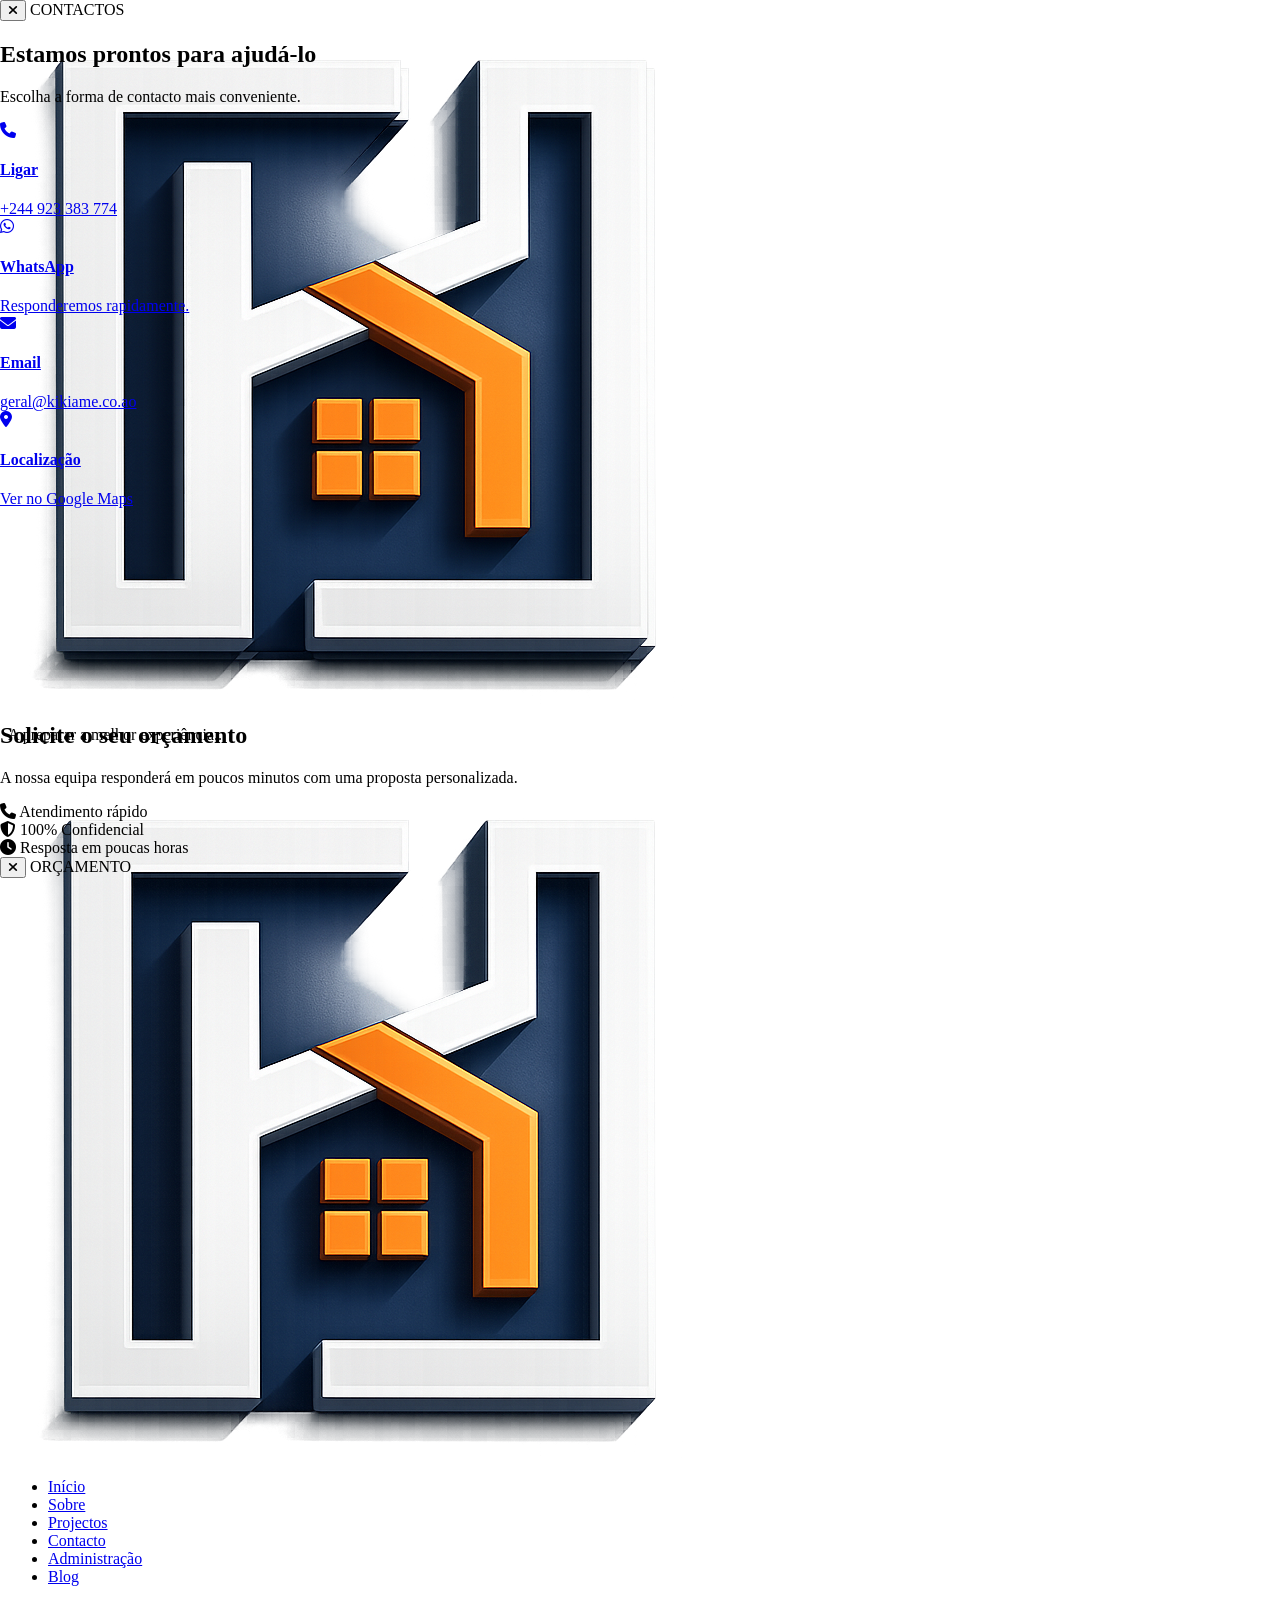
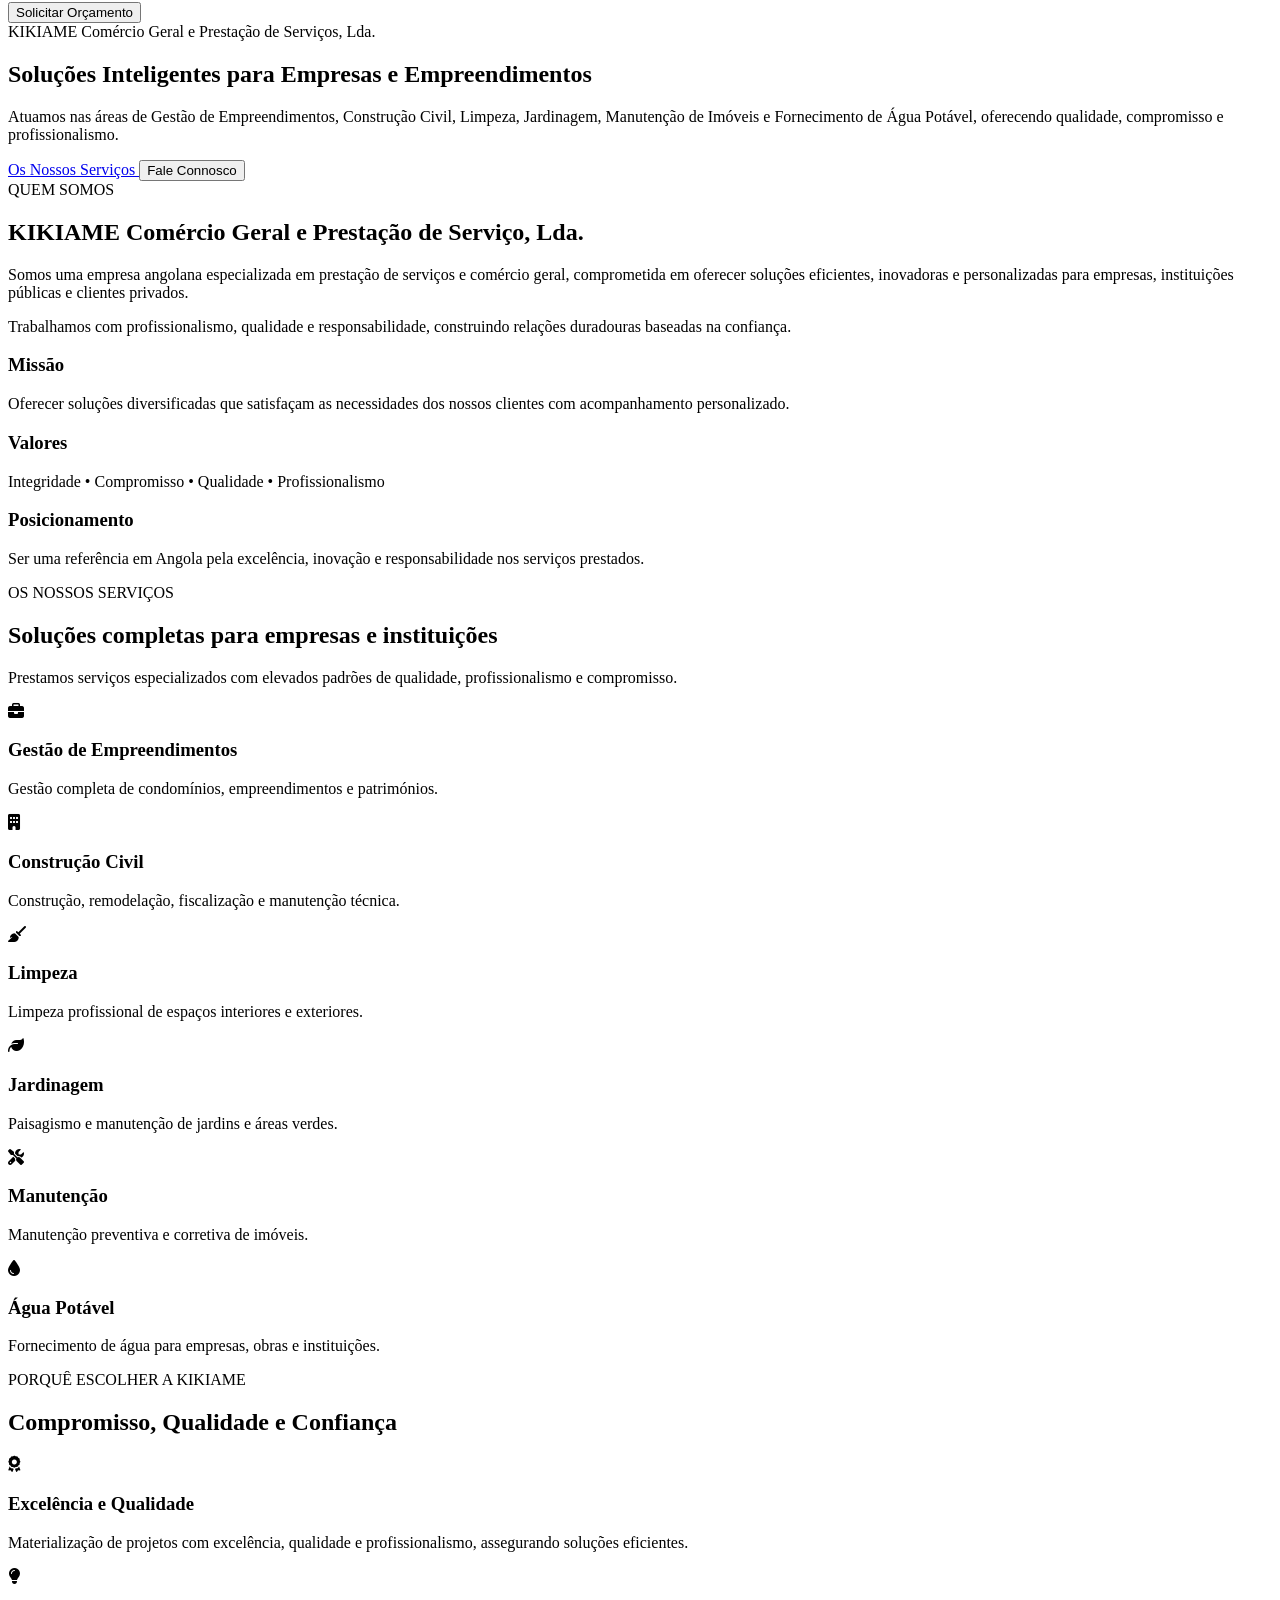
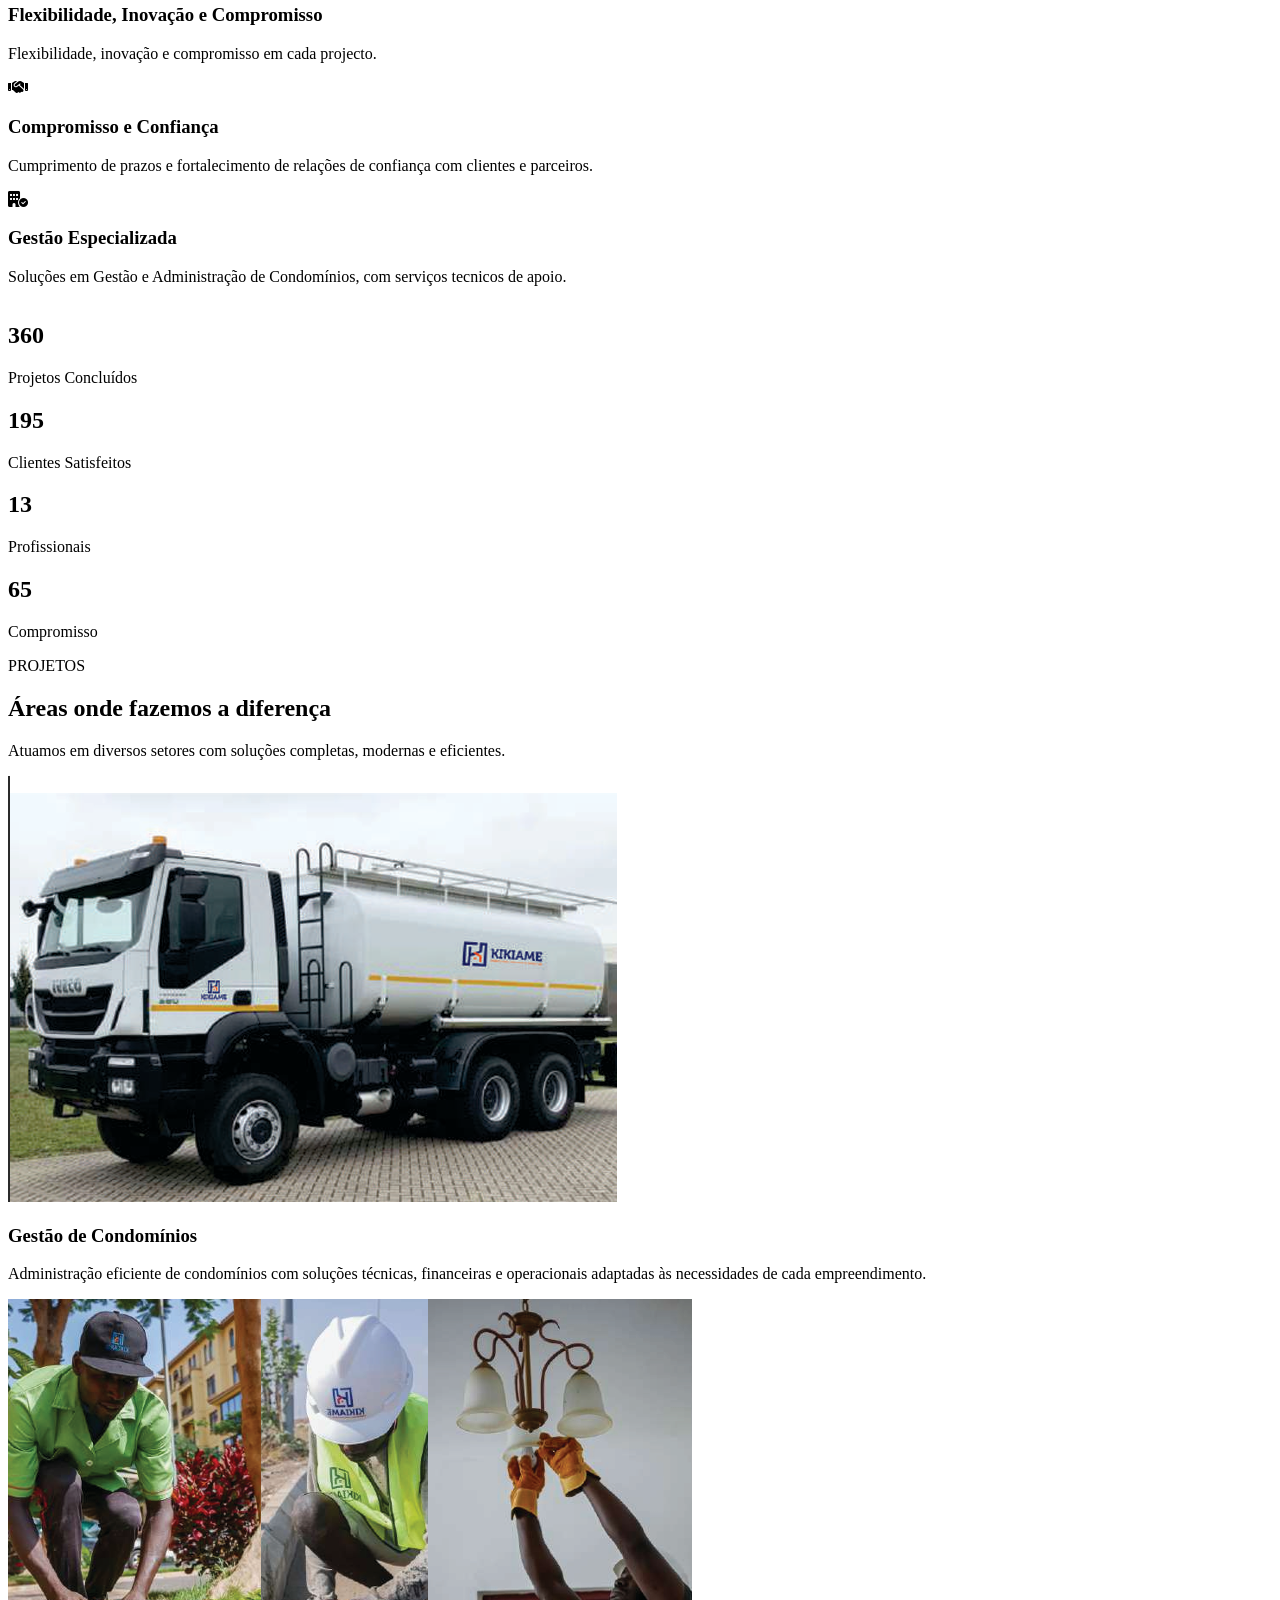
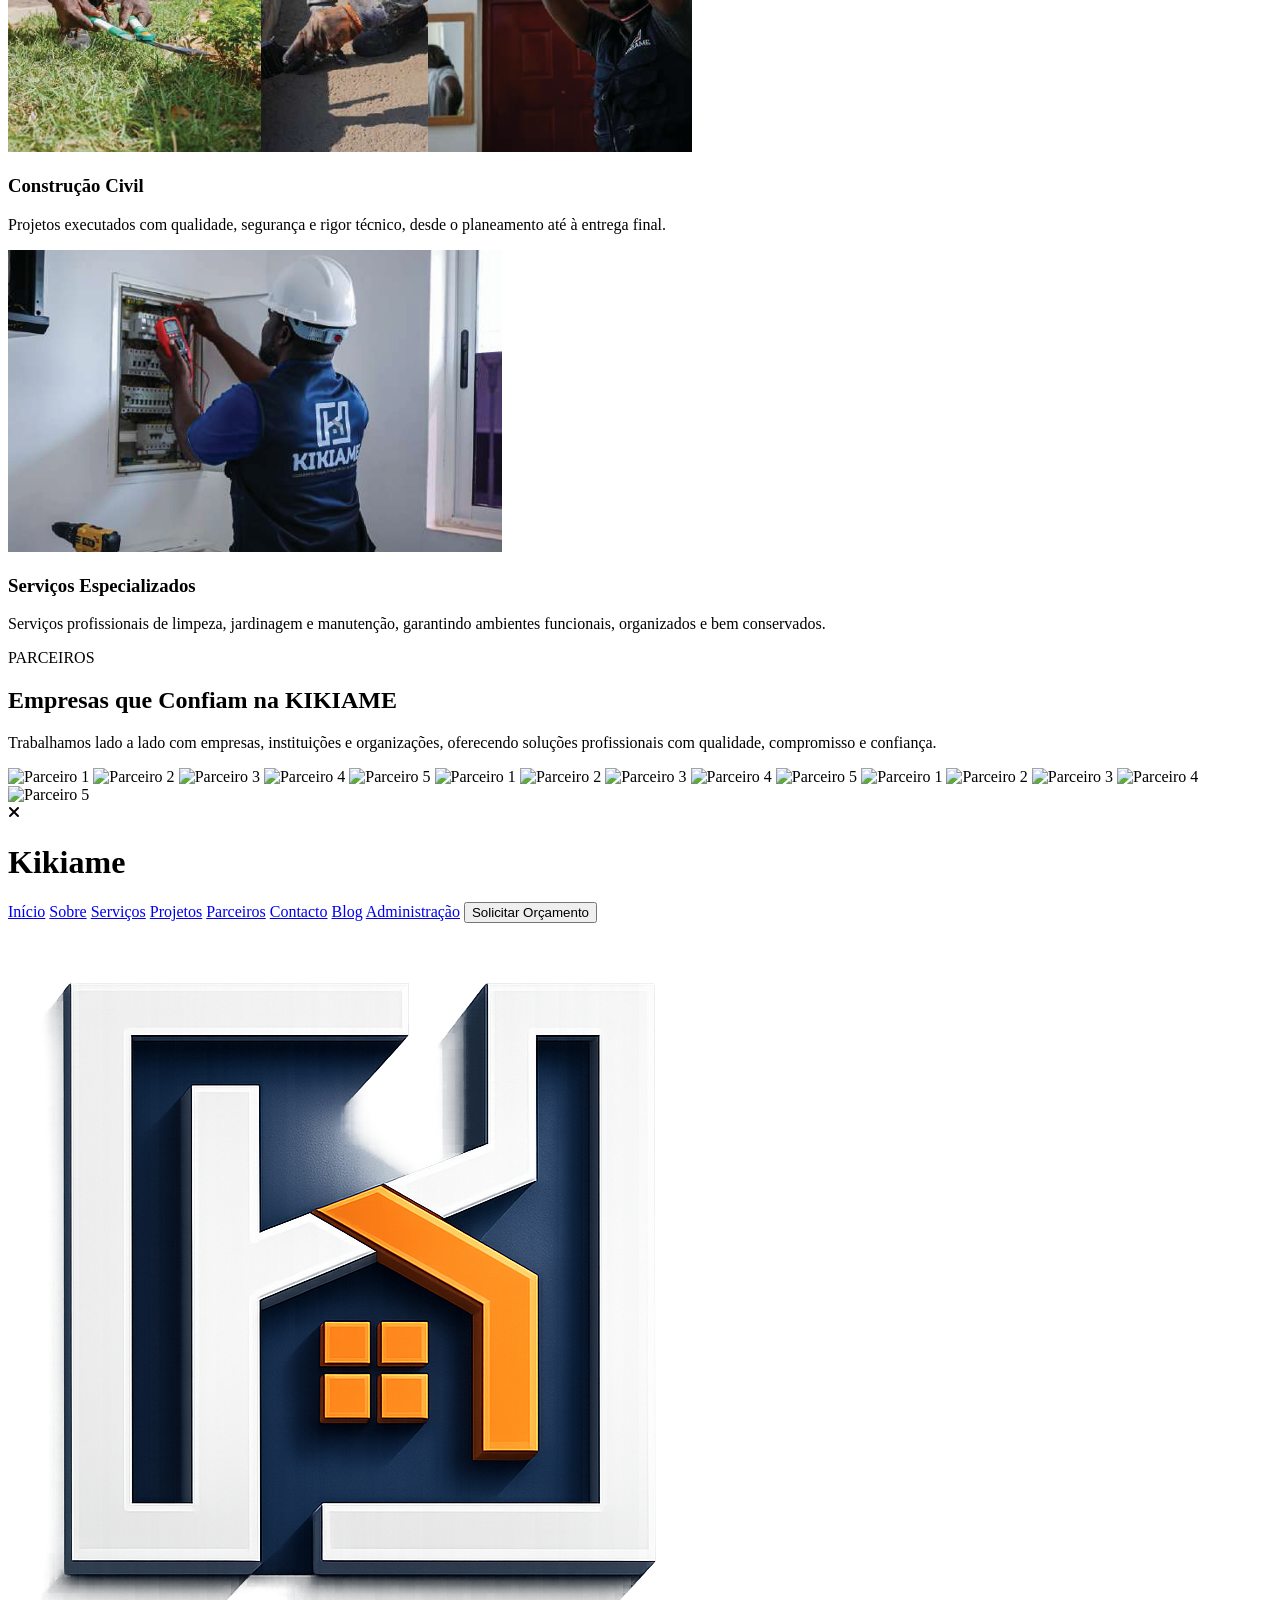
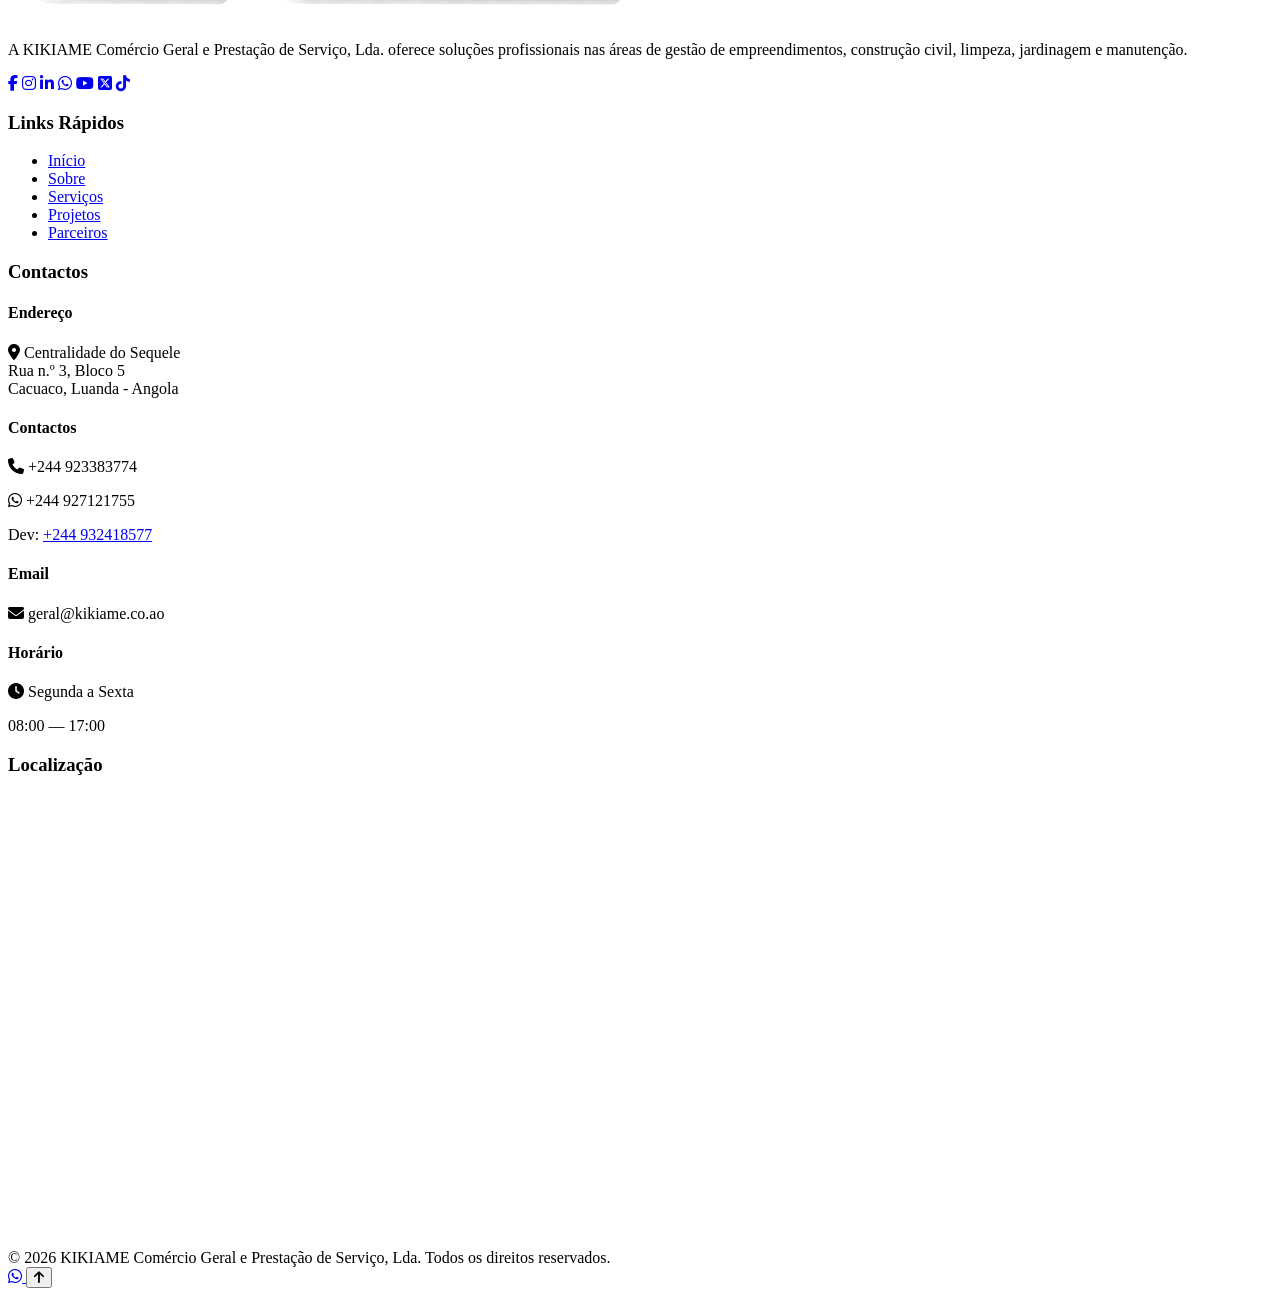
==== commit 5c7b6b87: "Update index.html" ====
--- a/index.html
+++ b/index.html
@@ -349,7 +349,7 @@
         <h3>Flexibilidade, Inovação e Compromisso</h3>
 
         <p>
-           Flexibilidade, inovação e compromissoem cada projecto.
+           Flexibilidade, inovação e compromisso em cada projecto.
         </p>
 
     </div>
@@ -383,7 +383,7 @@
         <h3>Gestão Especializada</h3>
 
         <p>
-            Soluções em Gestão e Administração e Administração de Condomínios, com serviços tecnicos de apoio.
+            Soluções em Gestão e Administração de Condomínios, com serviços tecnicos de apoio.
         </p>
 
     </div>
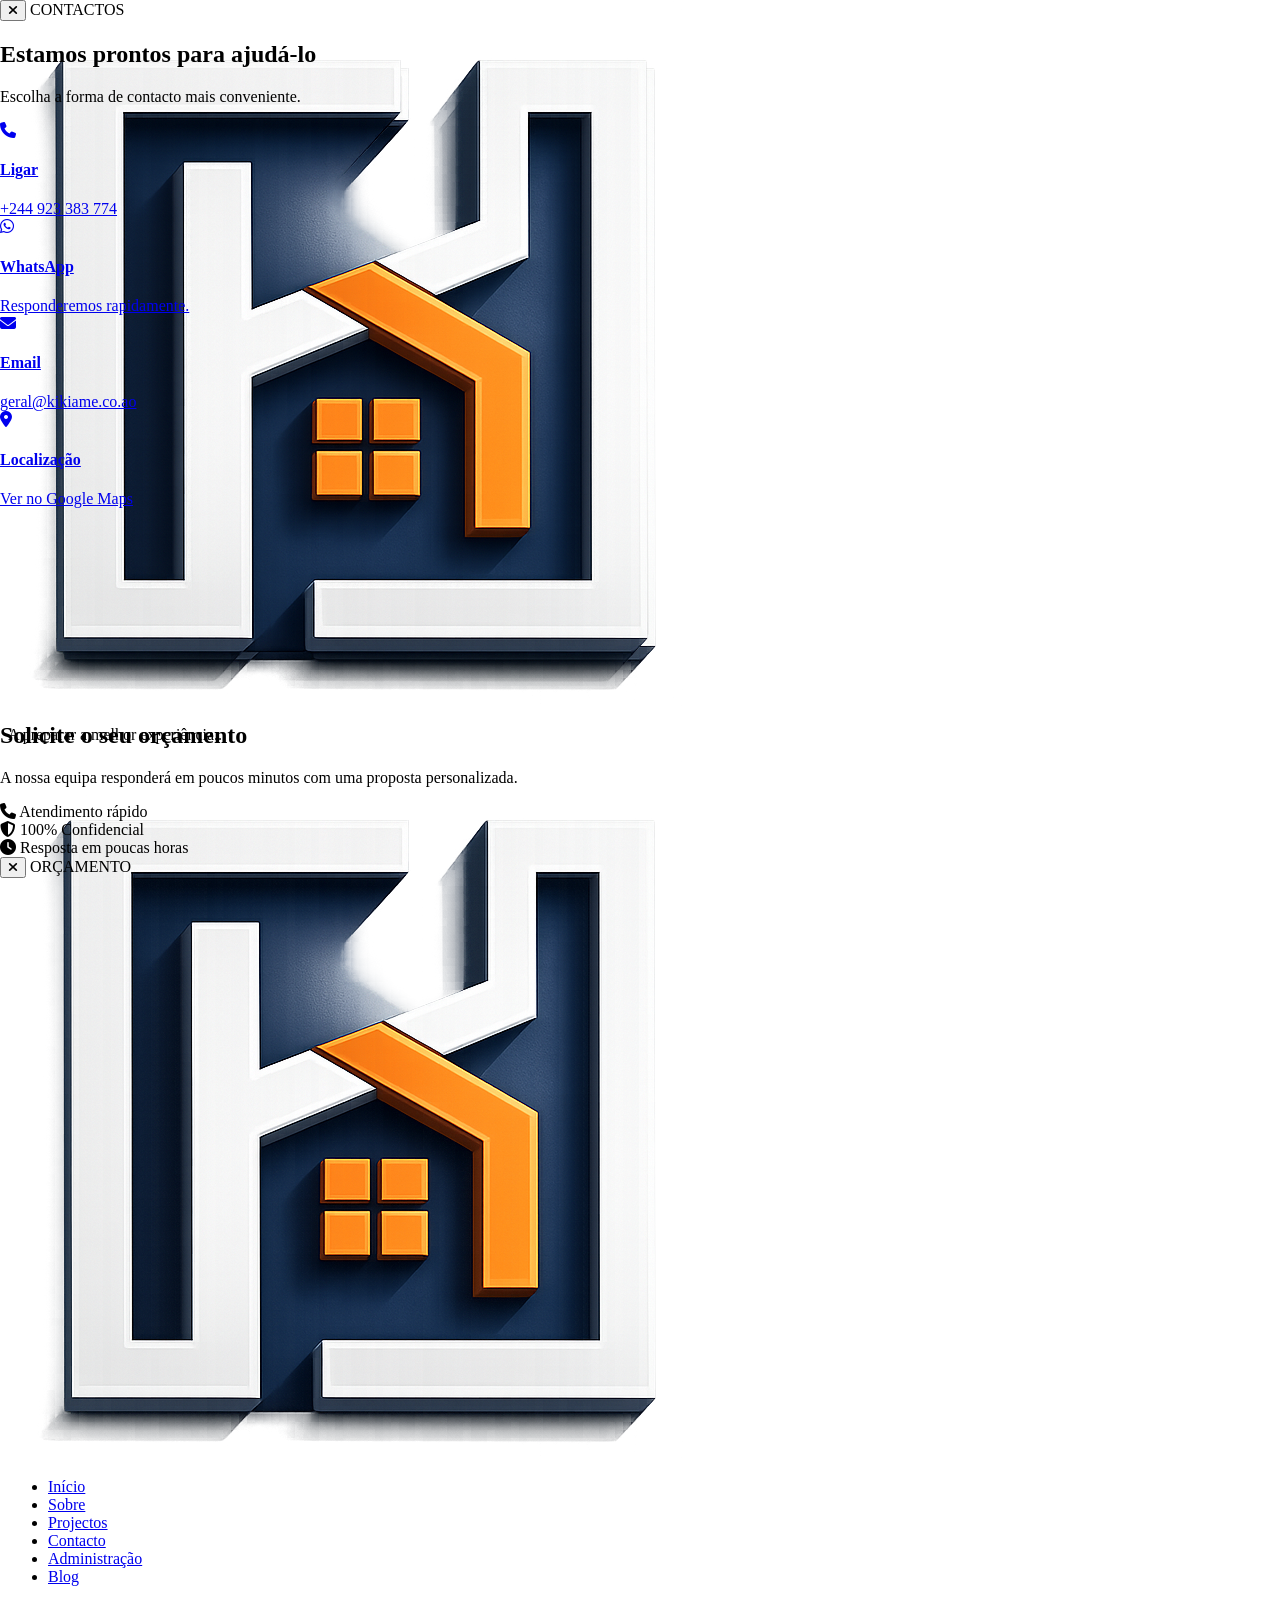
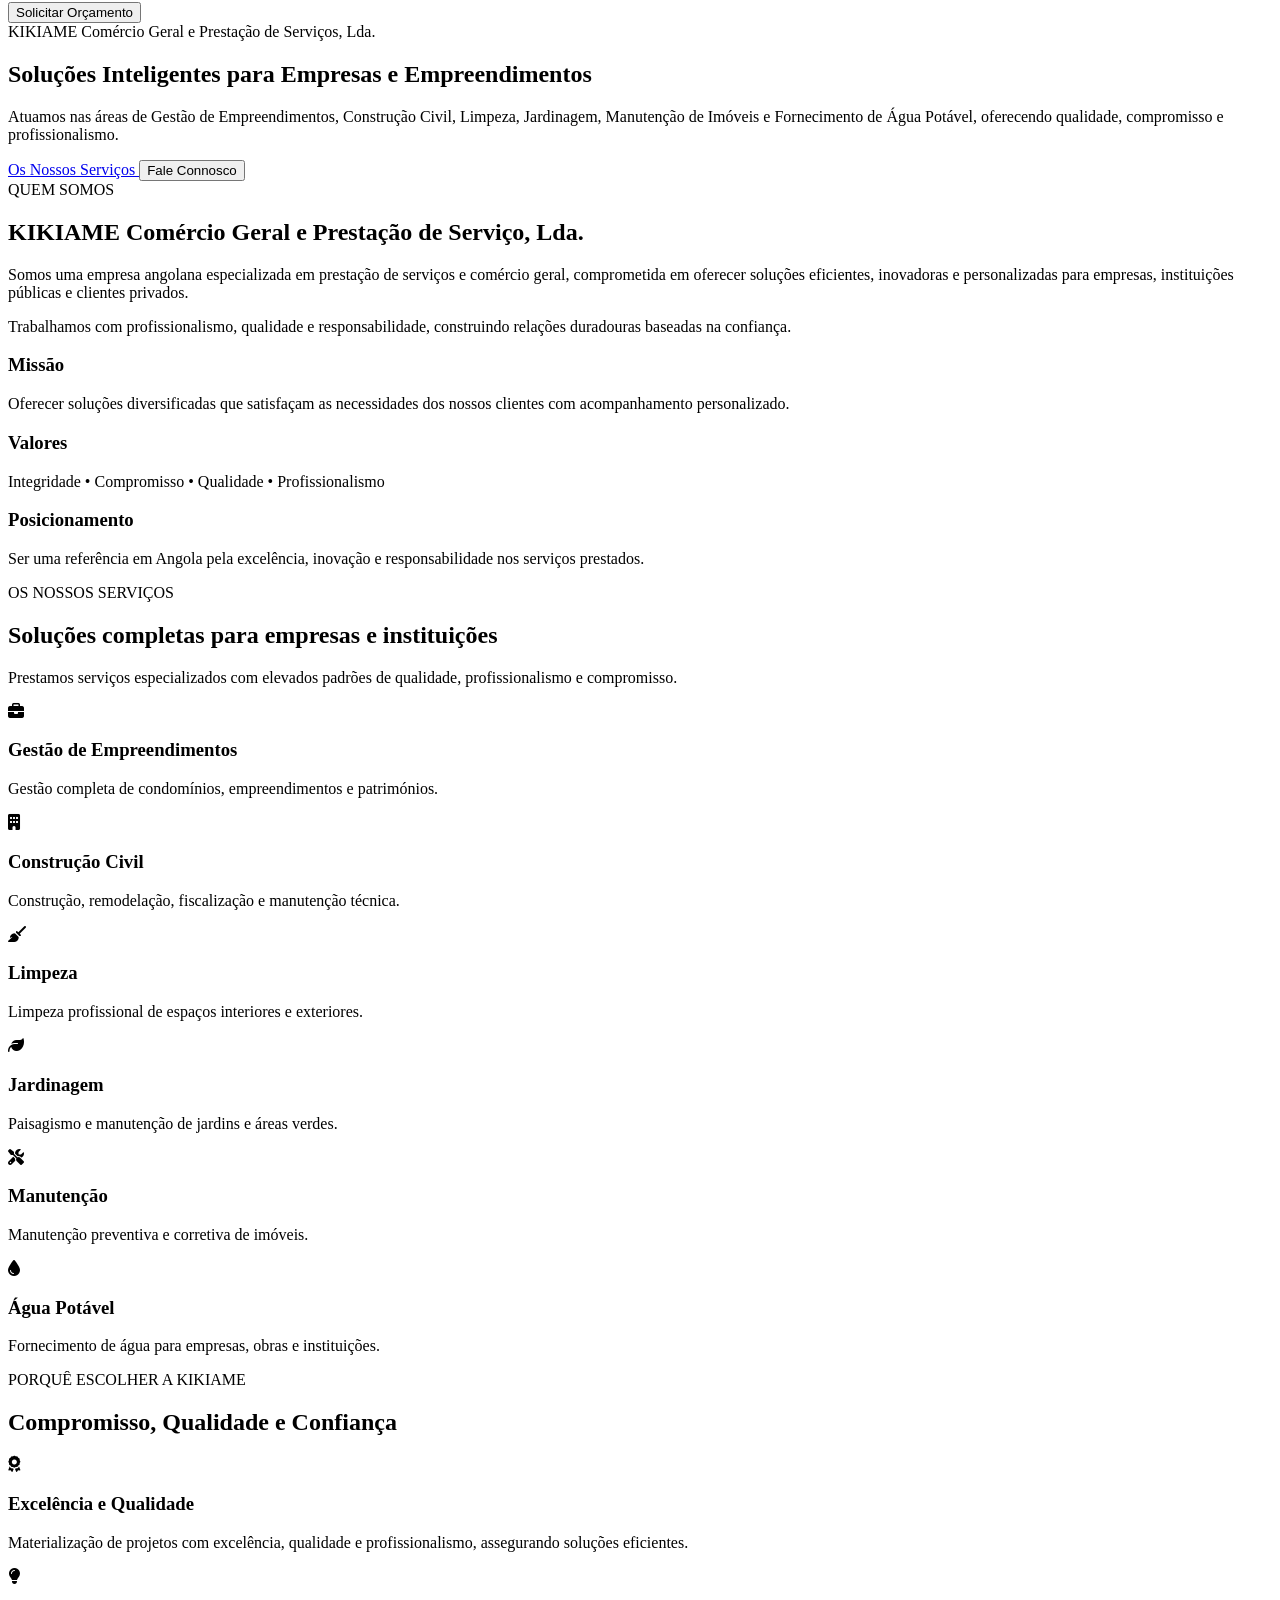
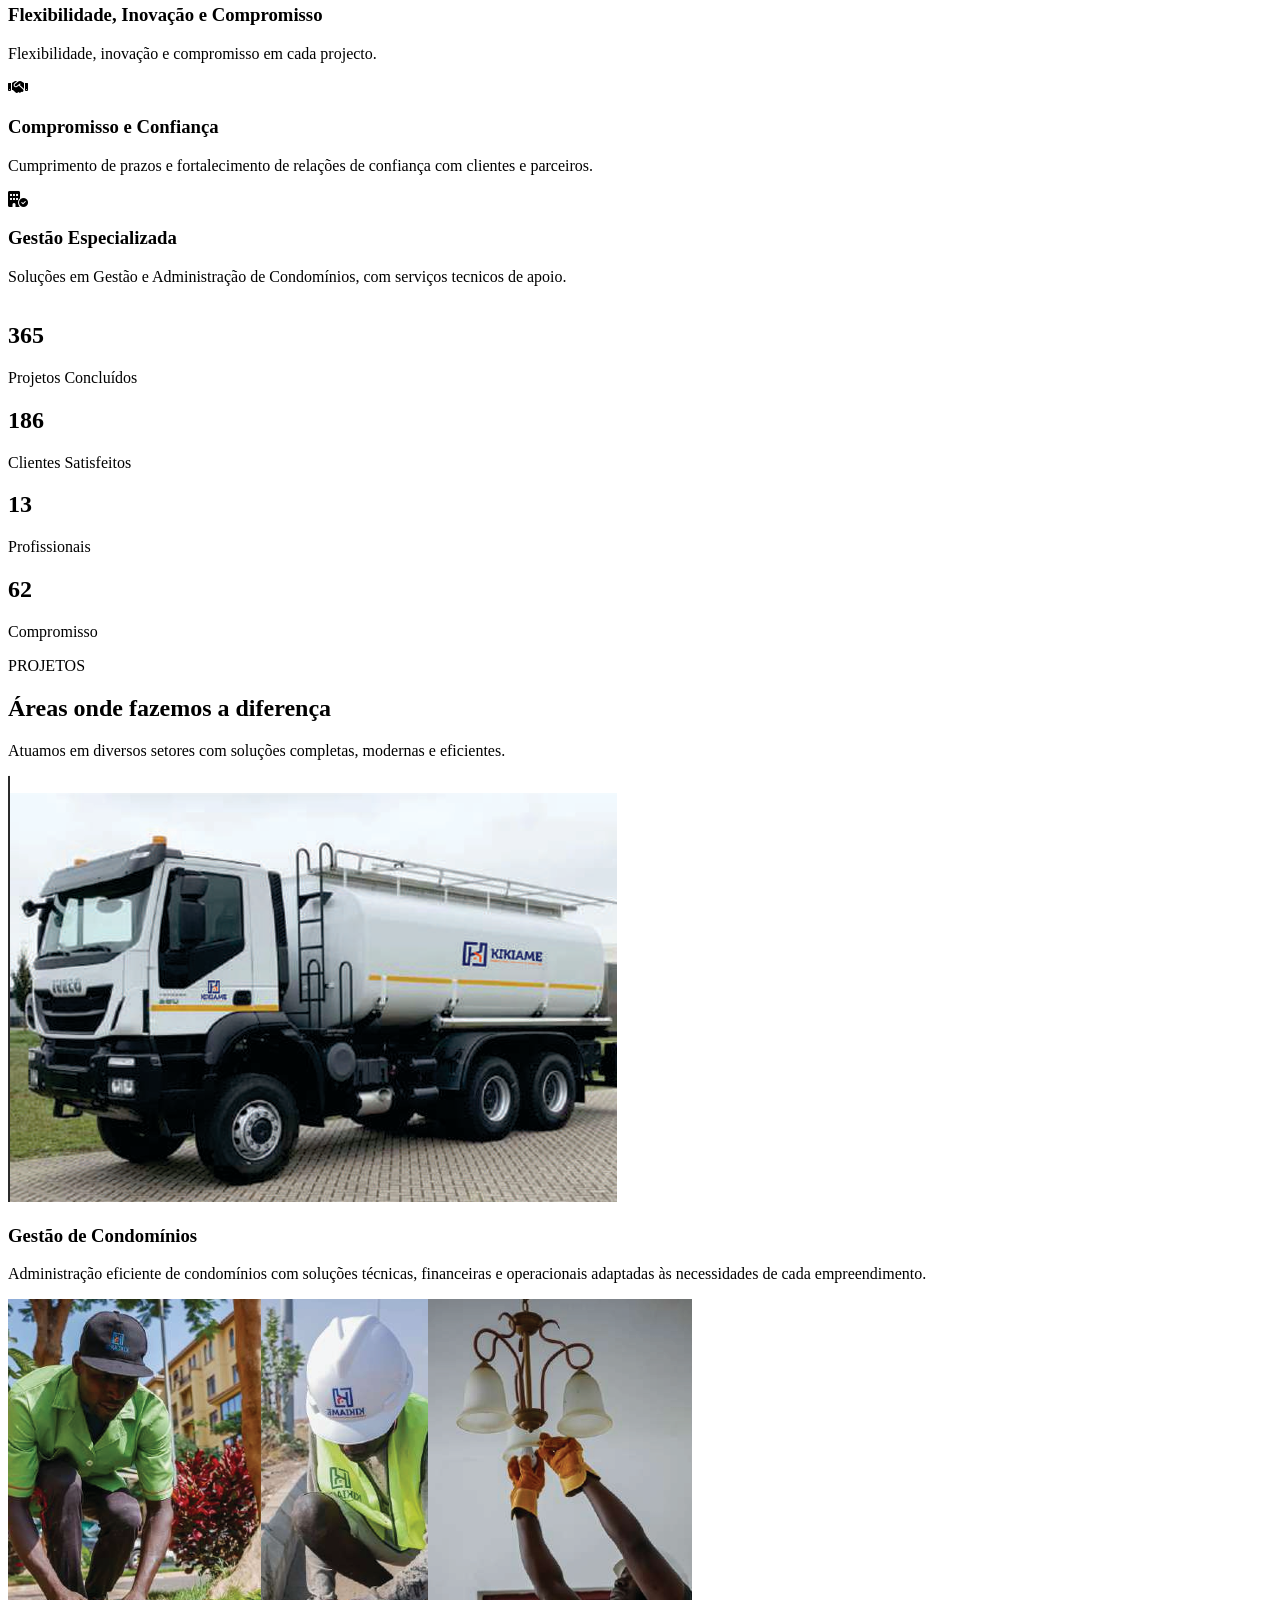
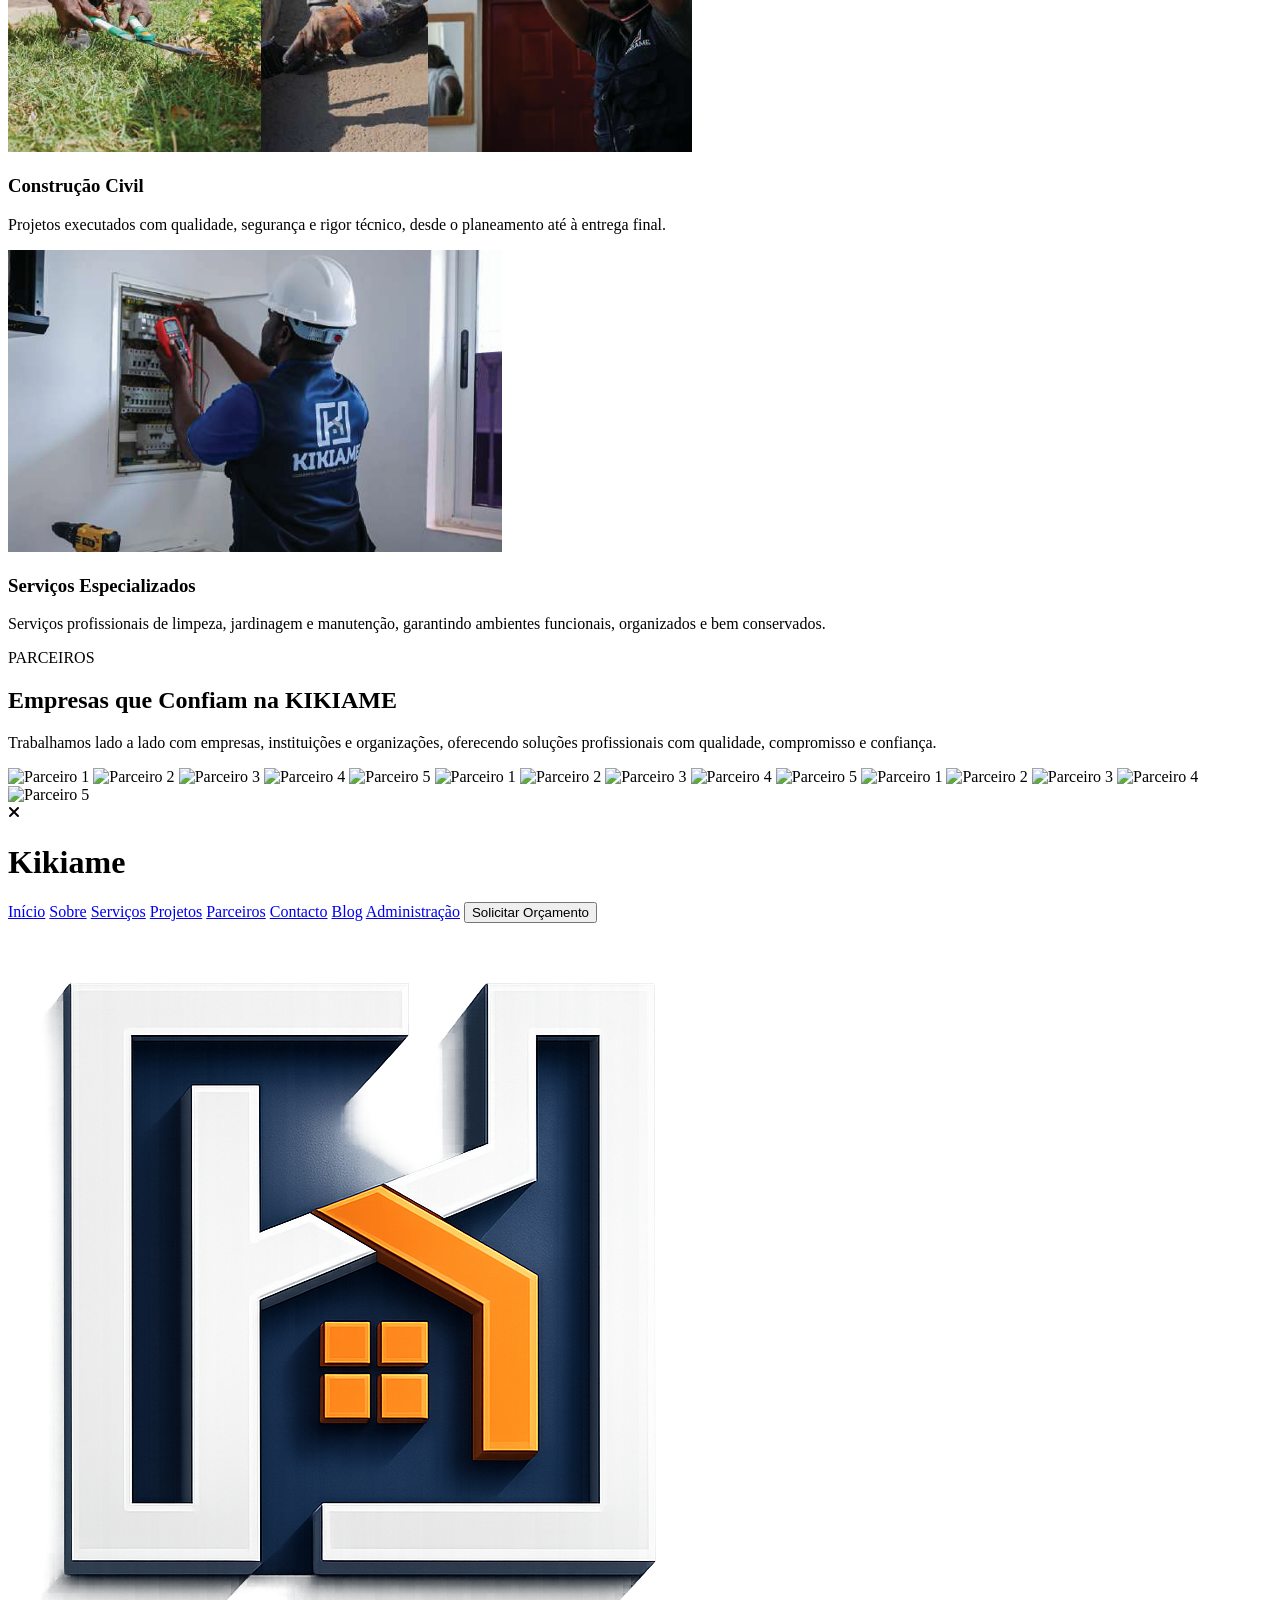
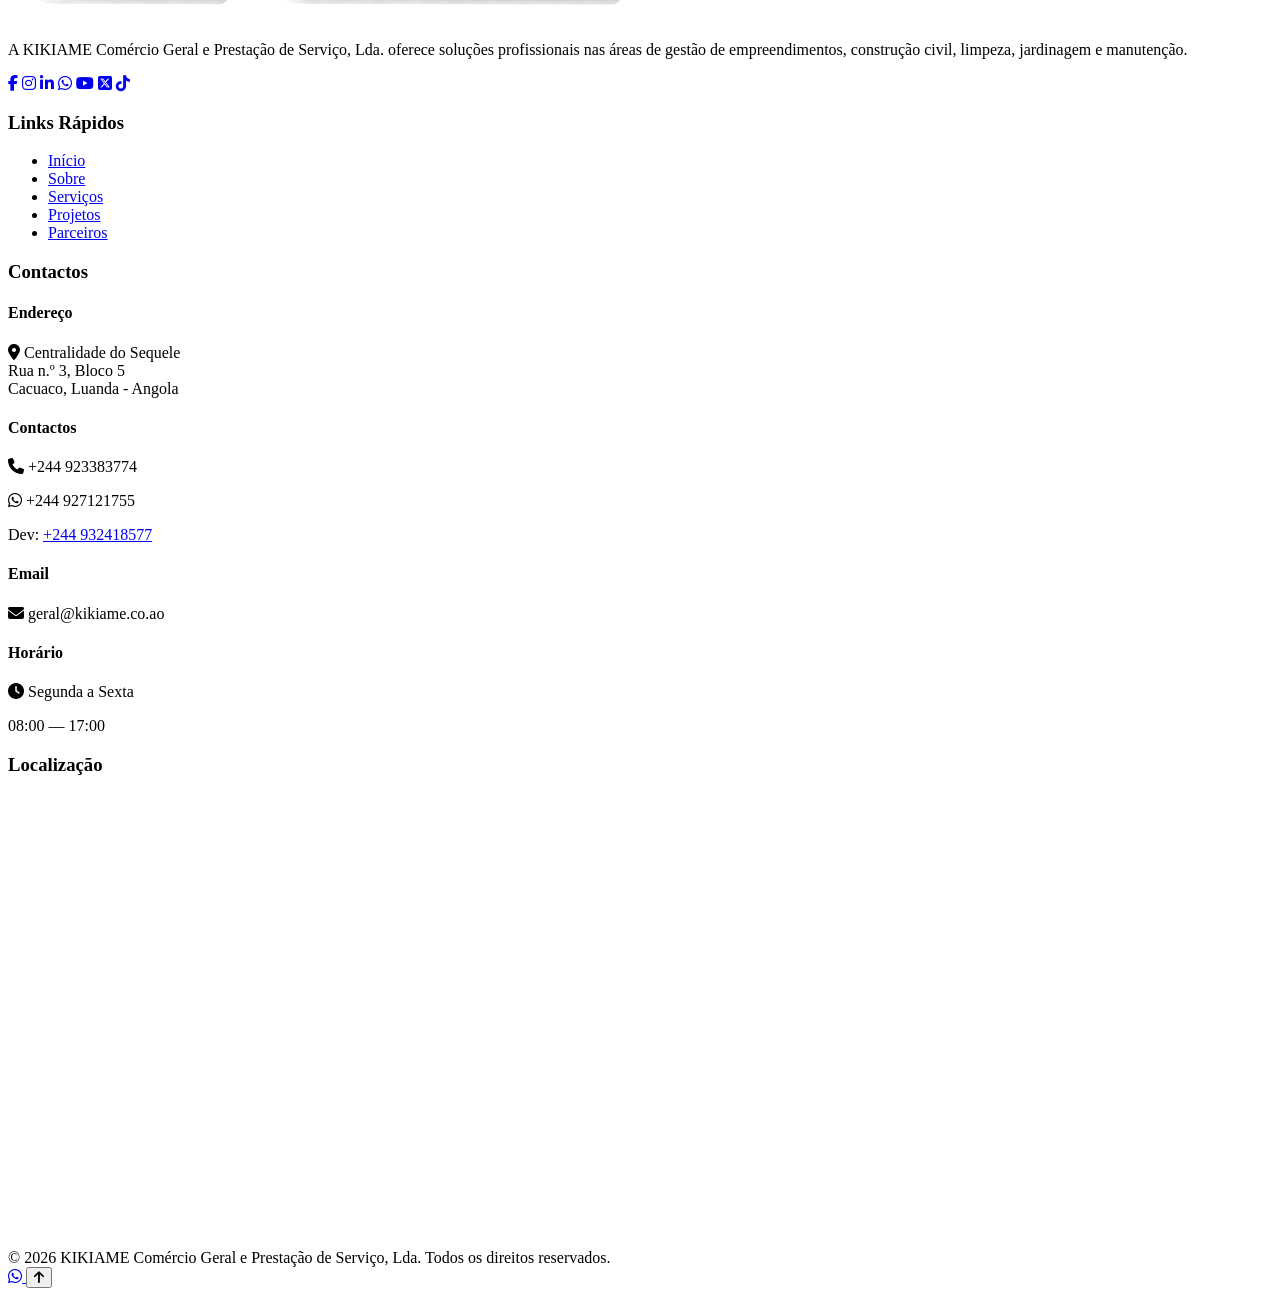
==== commit b7176e7b: "Update index.html" ====
--- a/index.html
+++ b/index.html
@@ -4,14 +4,13 @@
 
 <meta charset="UTF-8">
 <meta name="viewport" content="width=device-width, initial-scale=1.0">
-
 <script id="aclib" type="text/javascript" src="//acscdn.com/script/aclib.js"></script>
-<div>
-    <script type="text/javascript">
-        aclib.runBanner({
-            zoneId: '12017762',
-        });
-    </script>
+<script type="text/javascript">
+    aclib.runVideoSlider({
+        zoneId: '12041458',
+    });
+</script>
+
 </div>
 
 
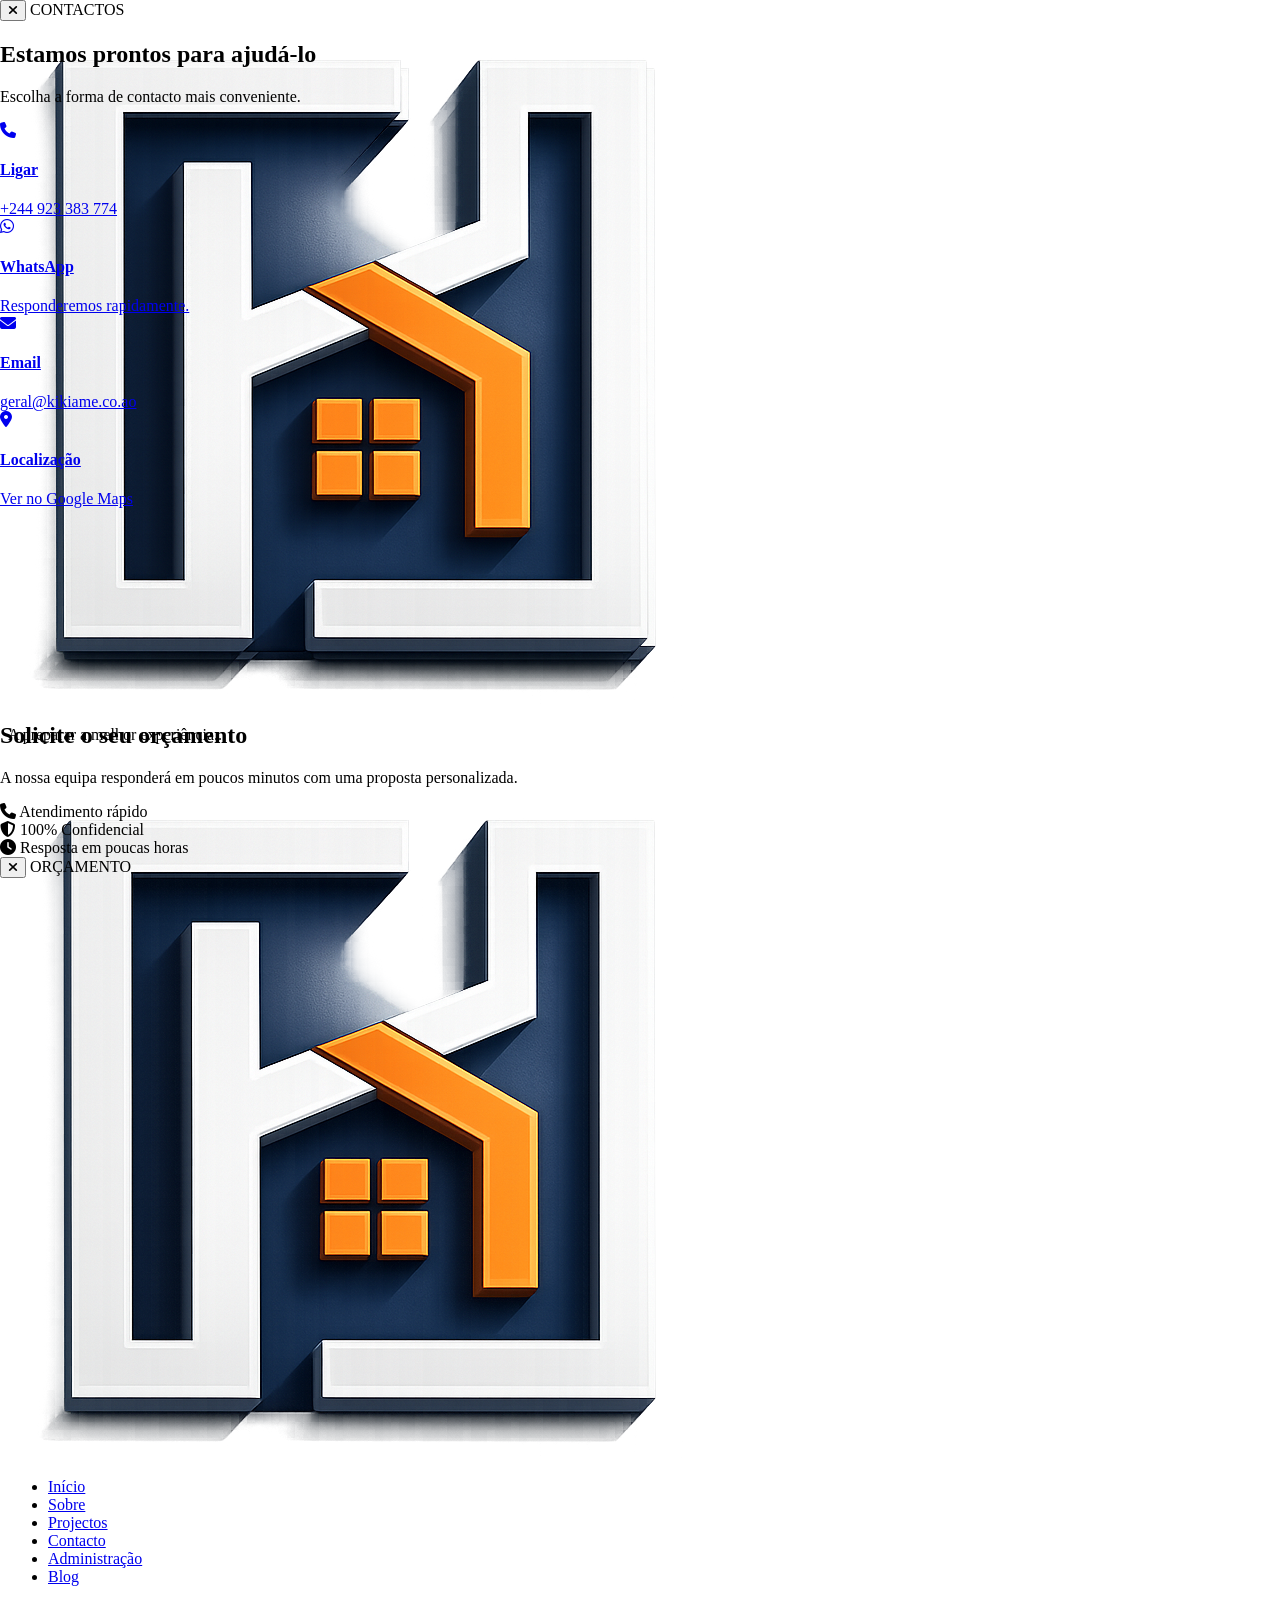
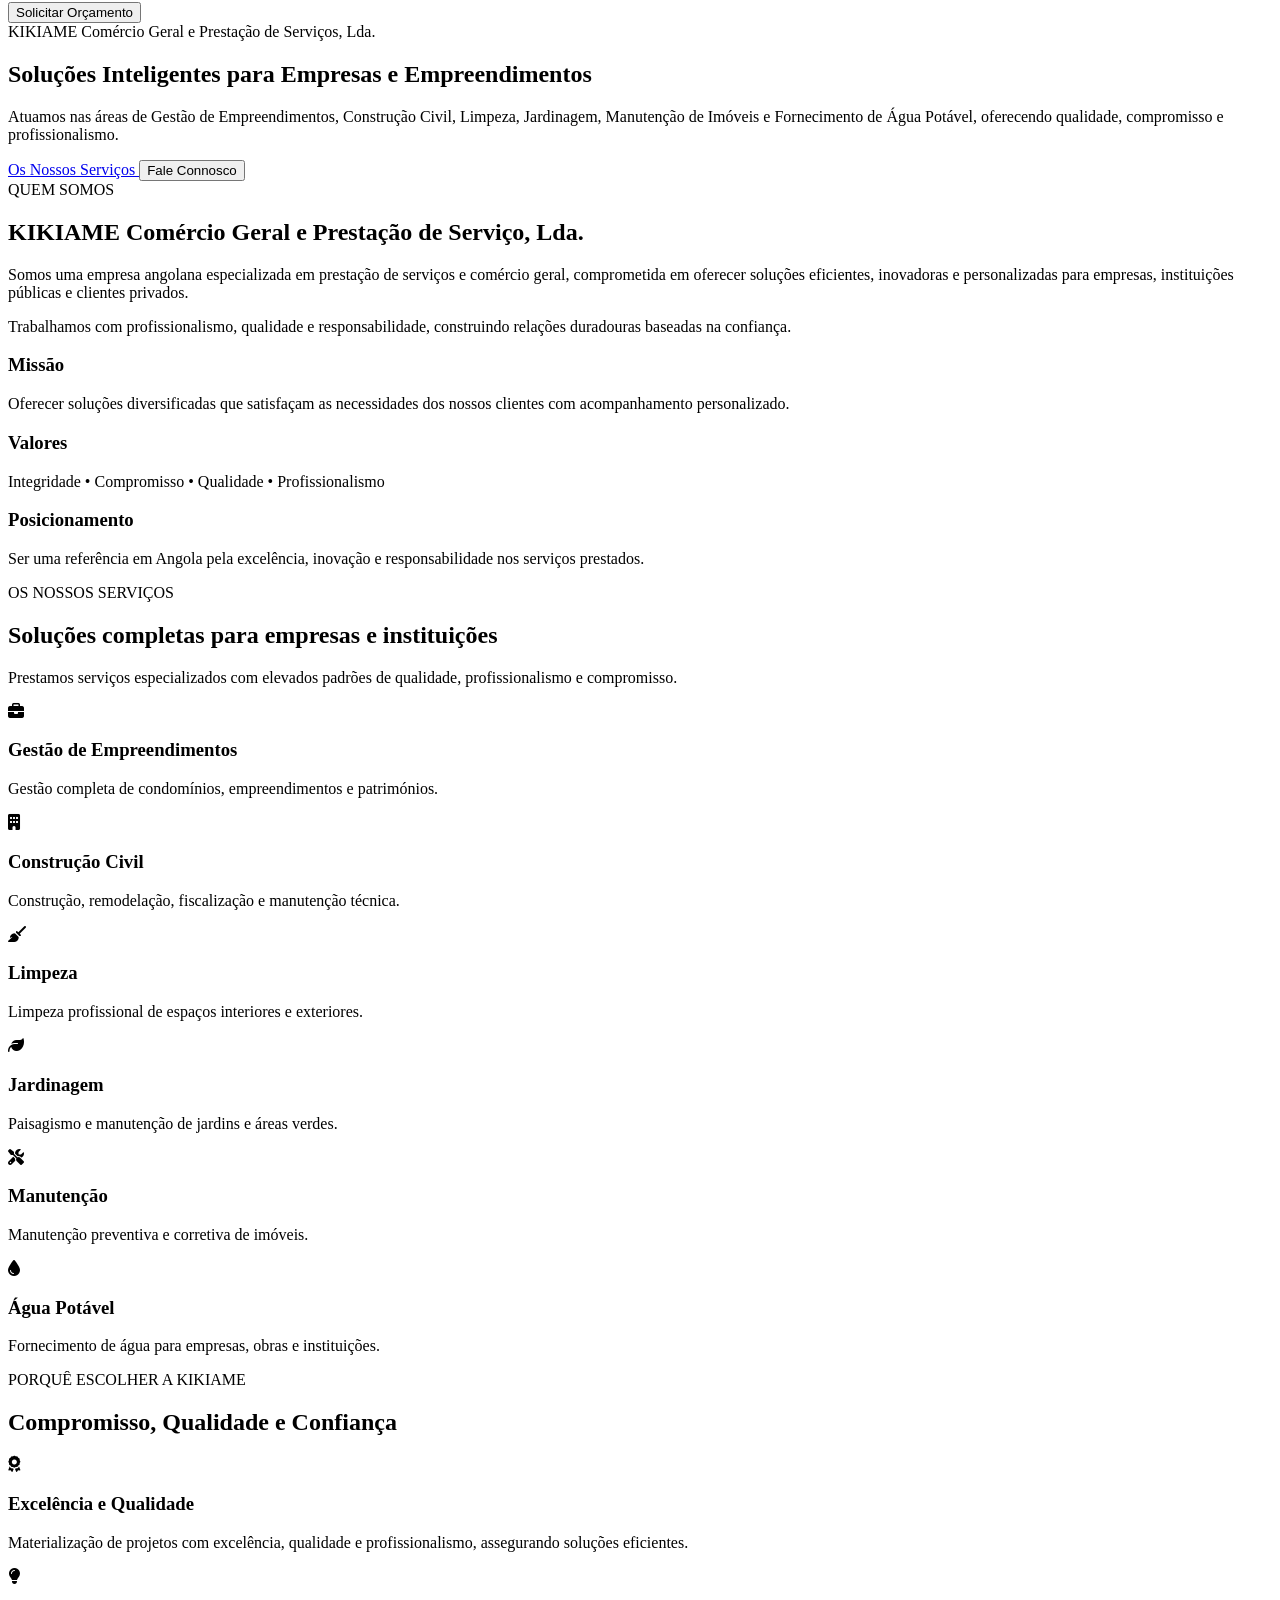
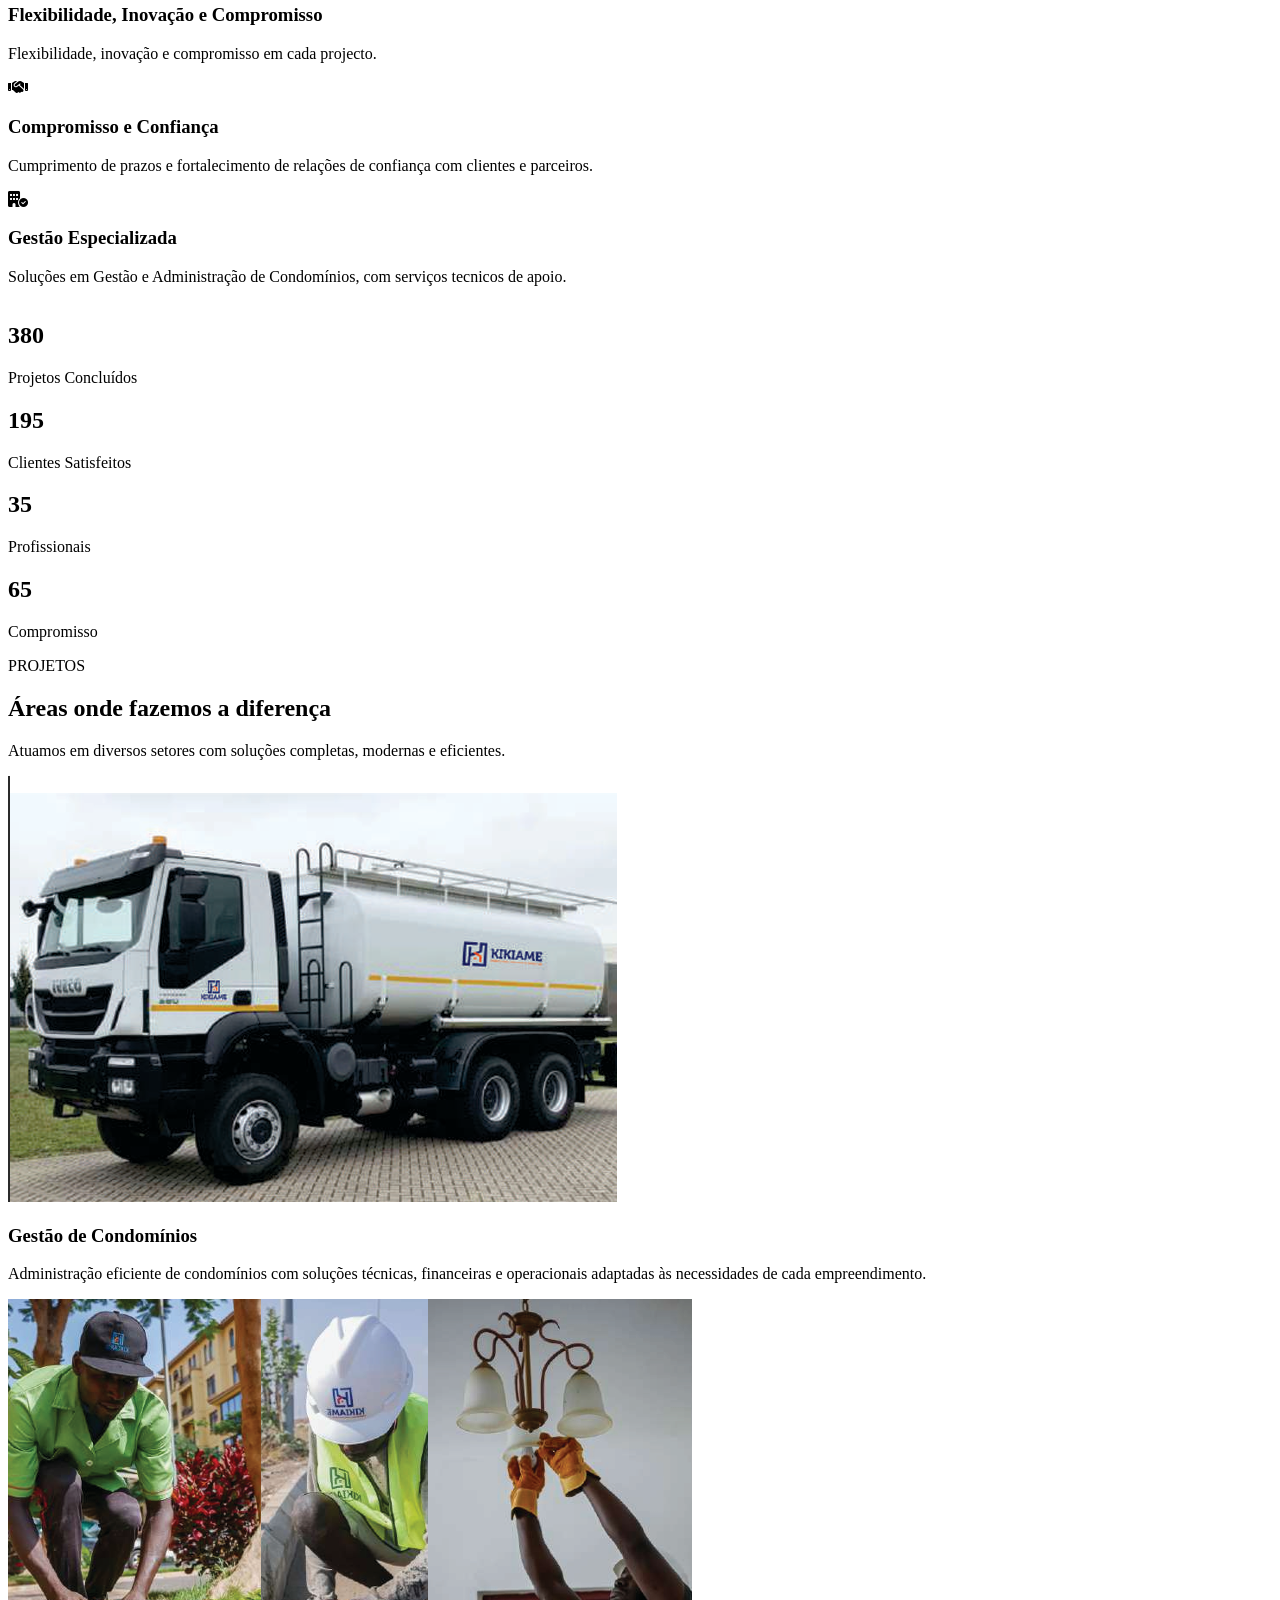
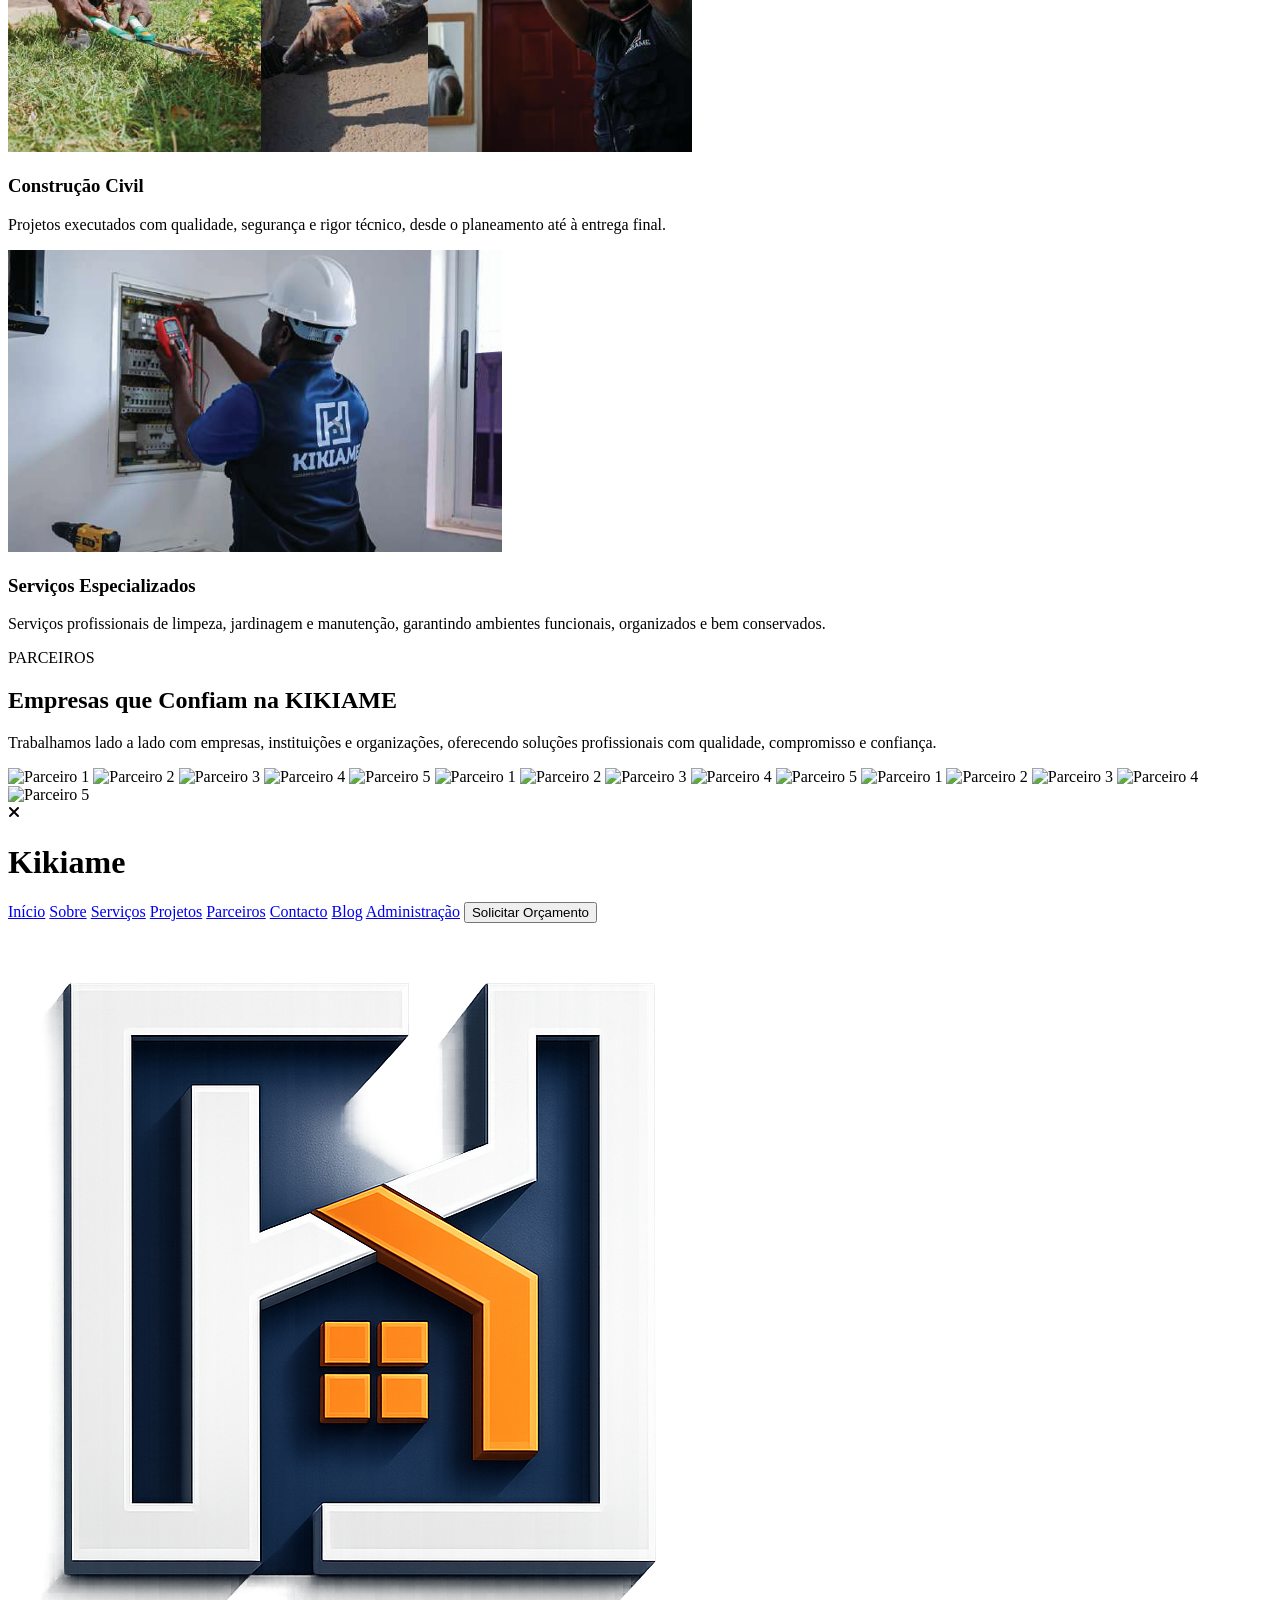
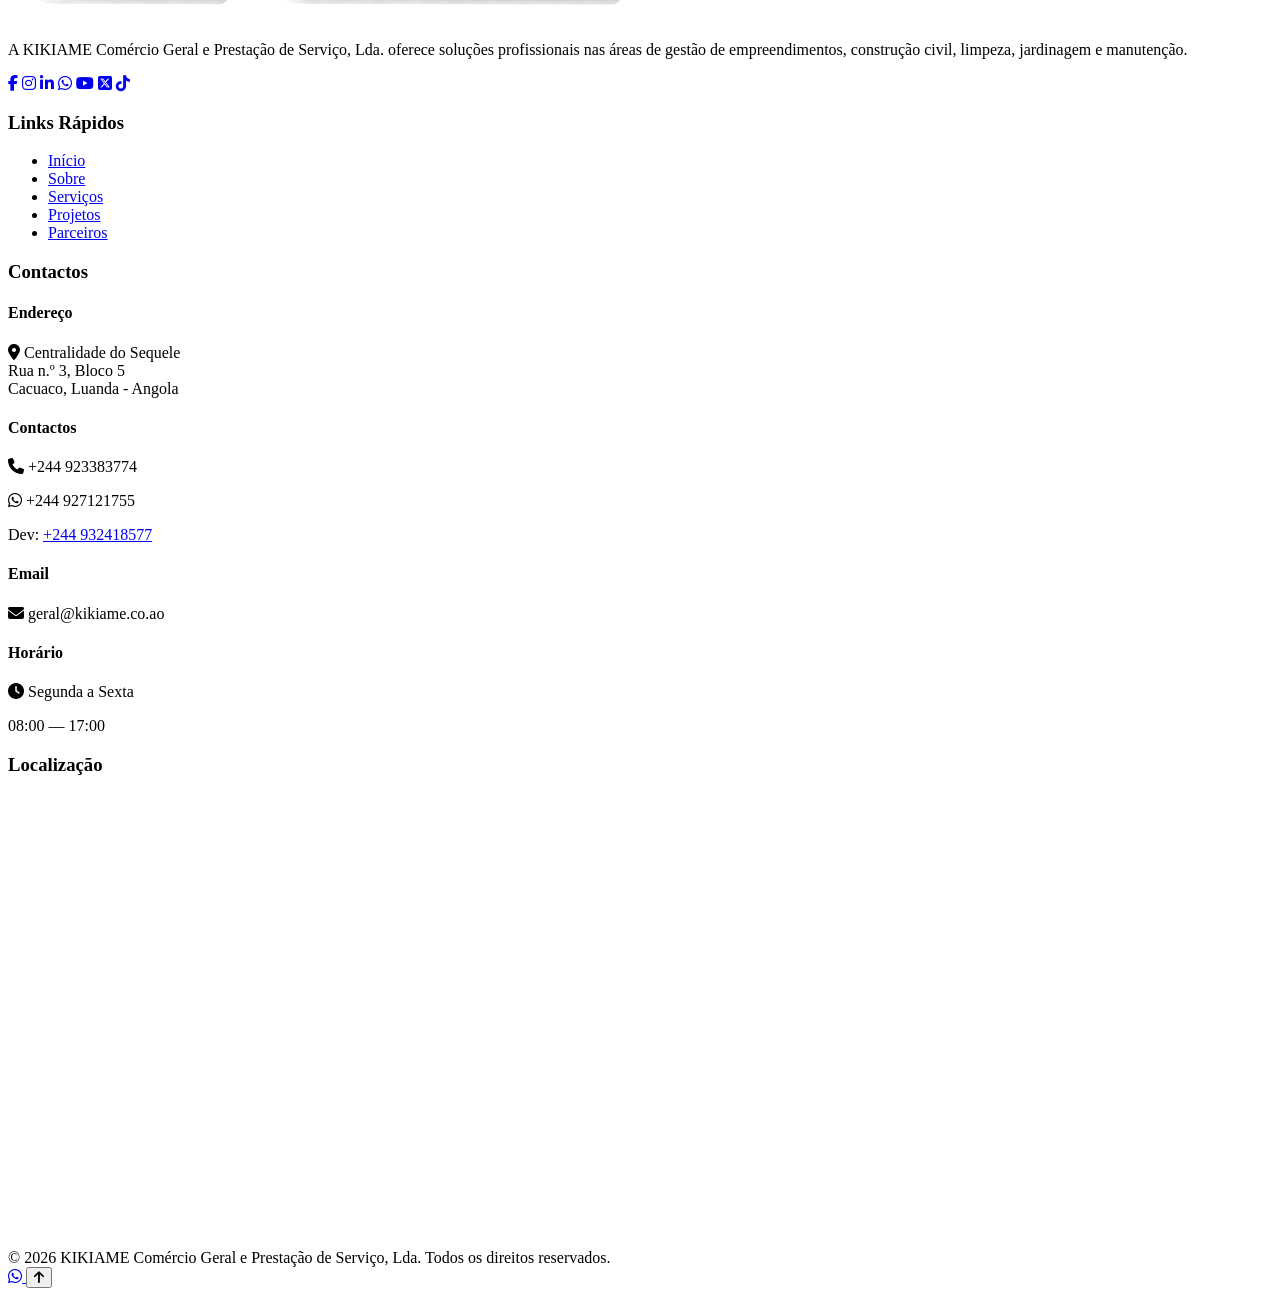
==== commit de0fb2f7: "Update index.html" ====
--- a/index.html
+++ b/index.html
@@ -414,7 +414,7 @@
 
         <div class="stat-box" data-aos="zoom-in">
 
-            <h2 class="counter" data-target="20">0</h2>
+            <h2 class="counter" data-target="53">0</h2>
 
             <p>Profissionais</p>
 
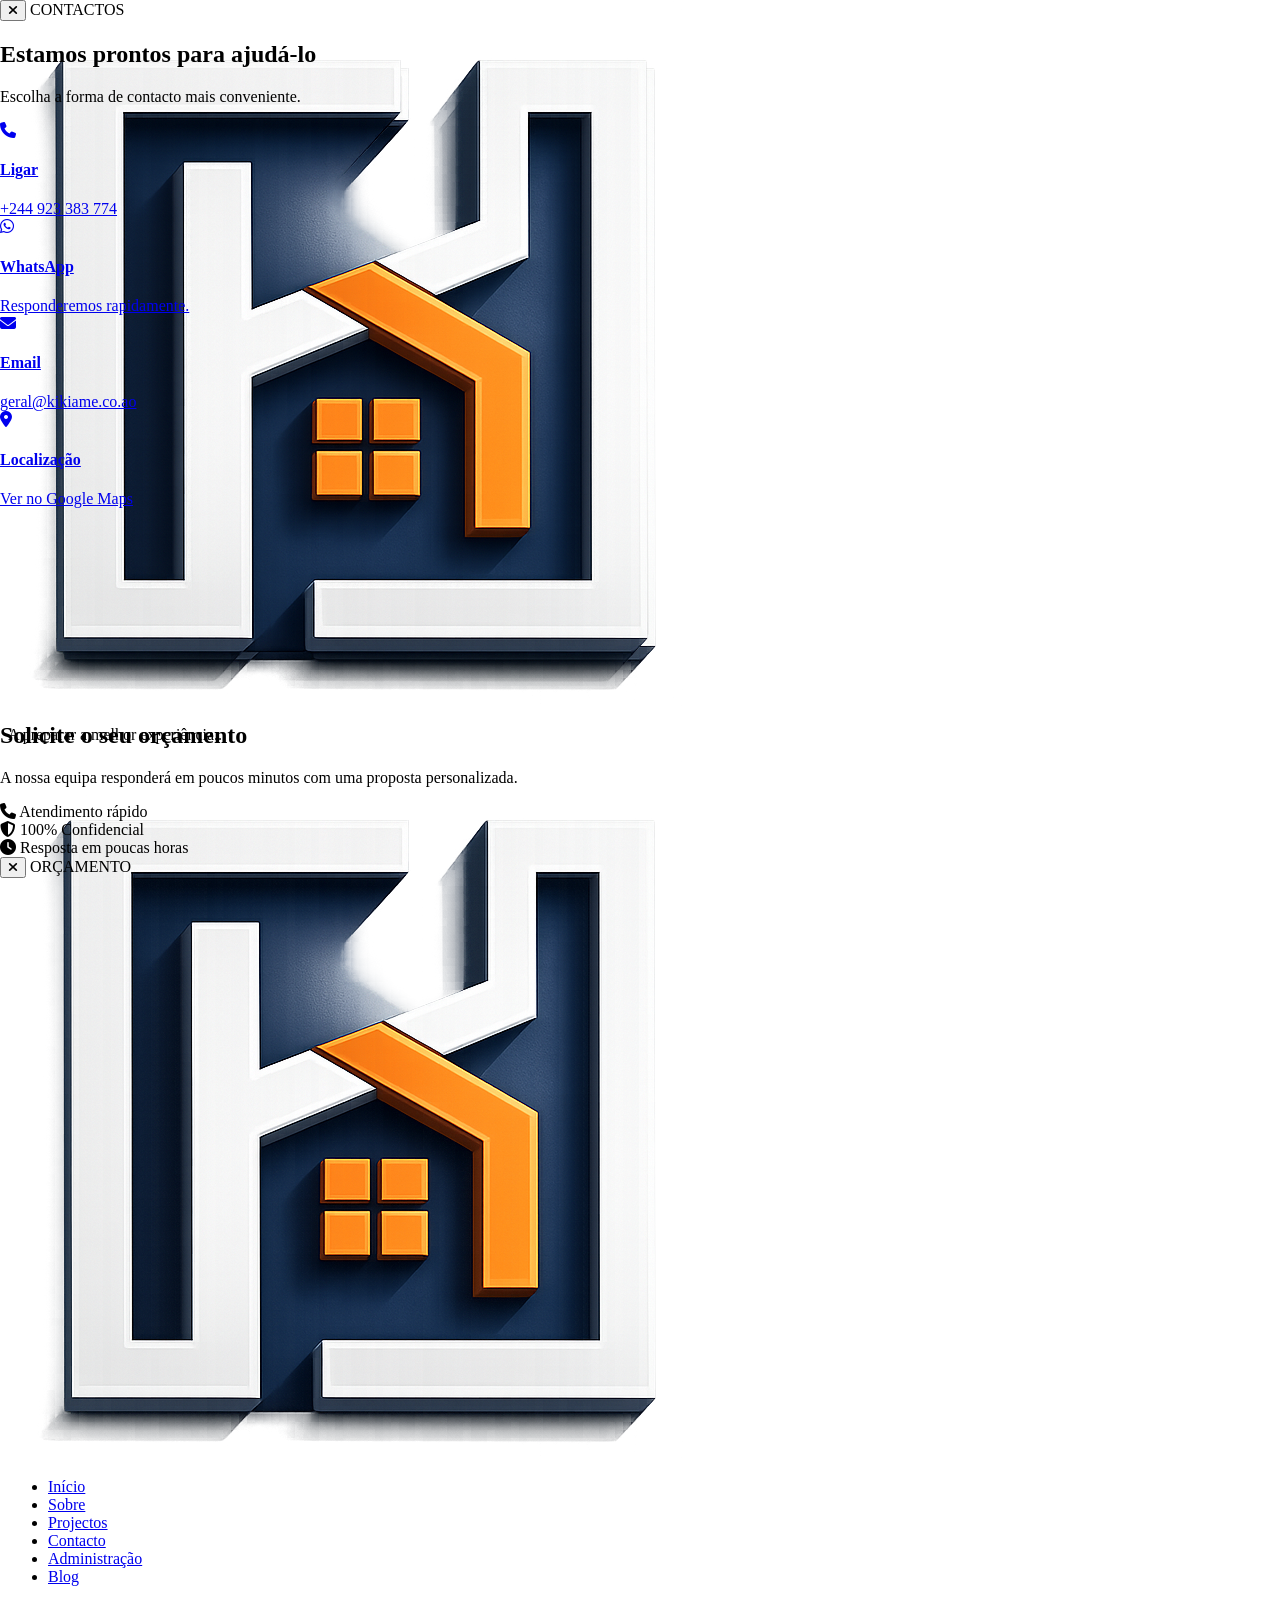
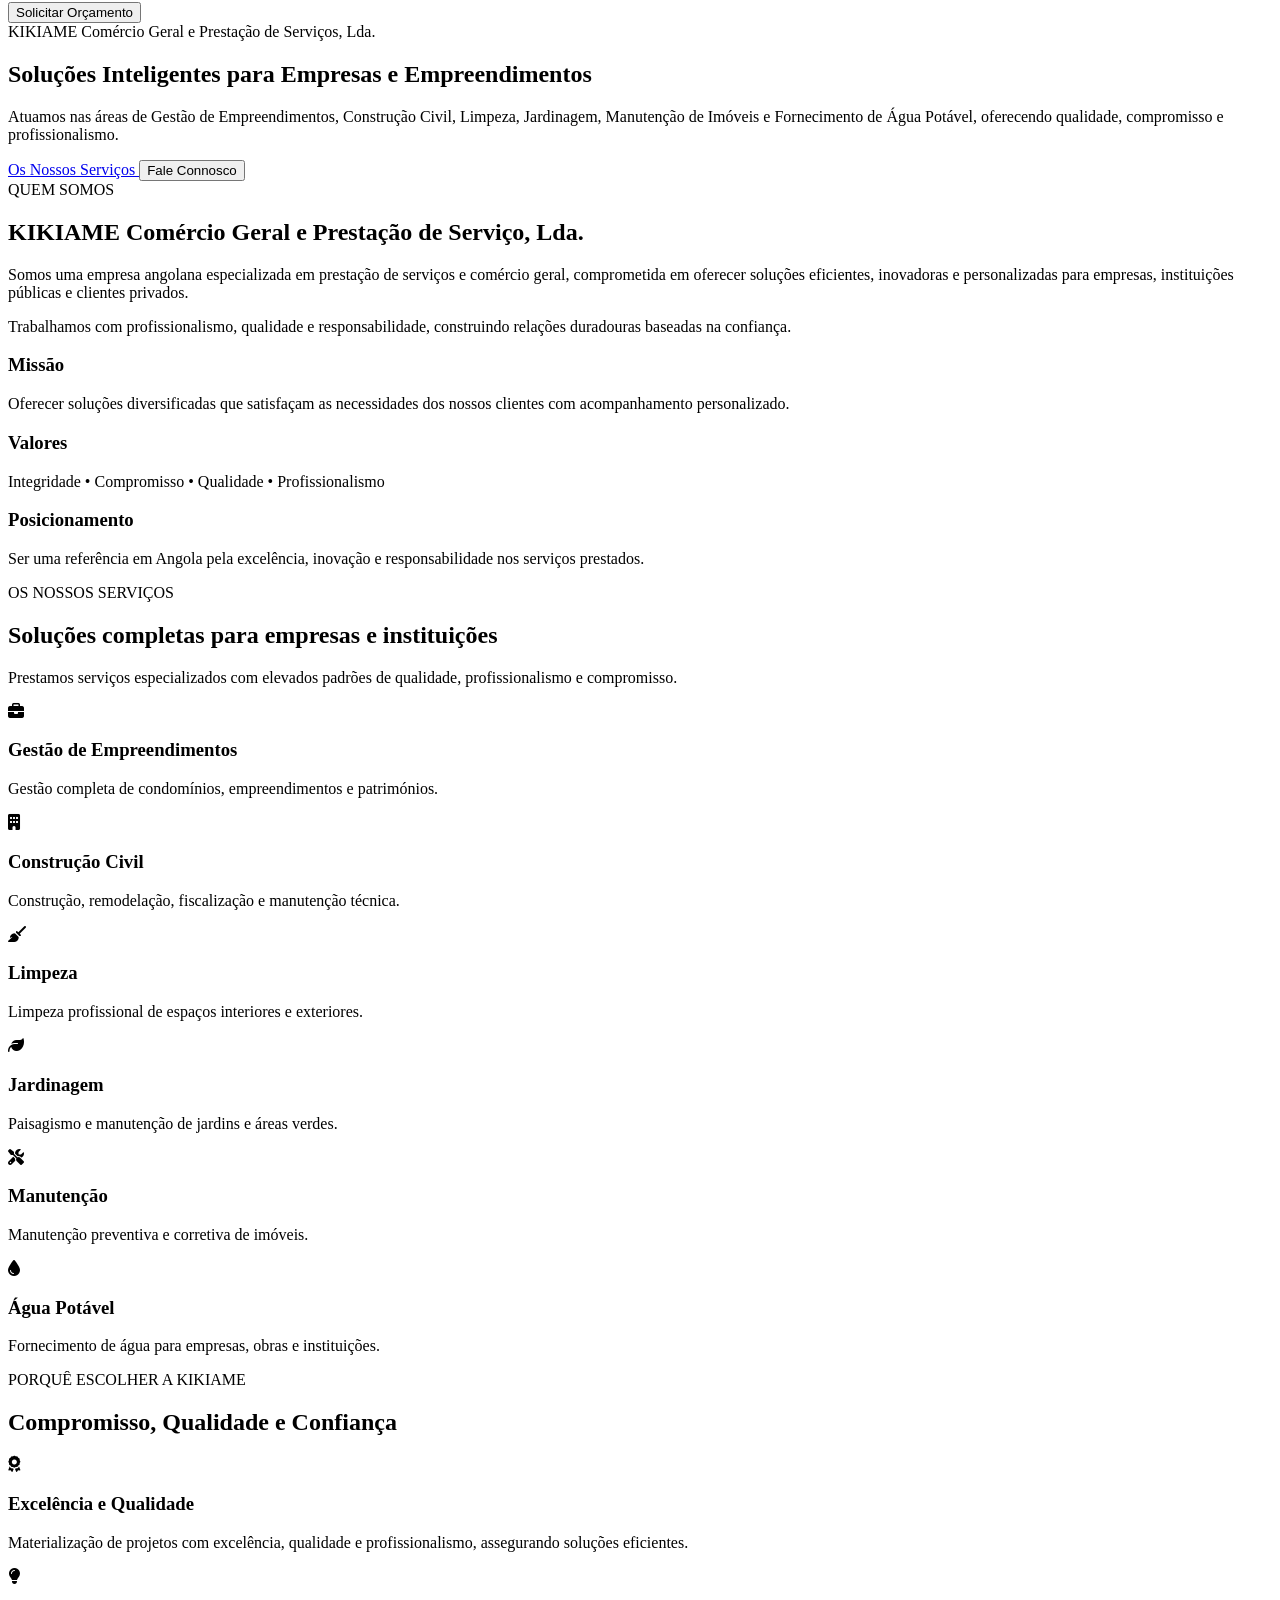
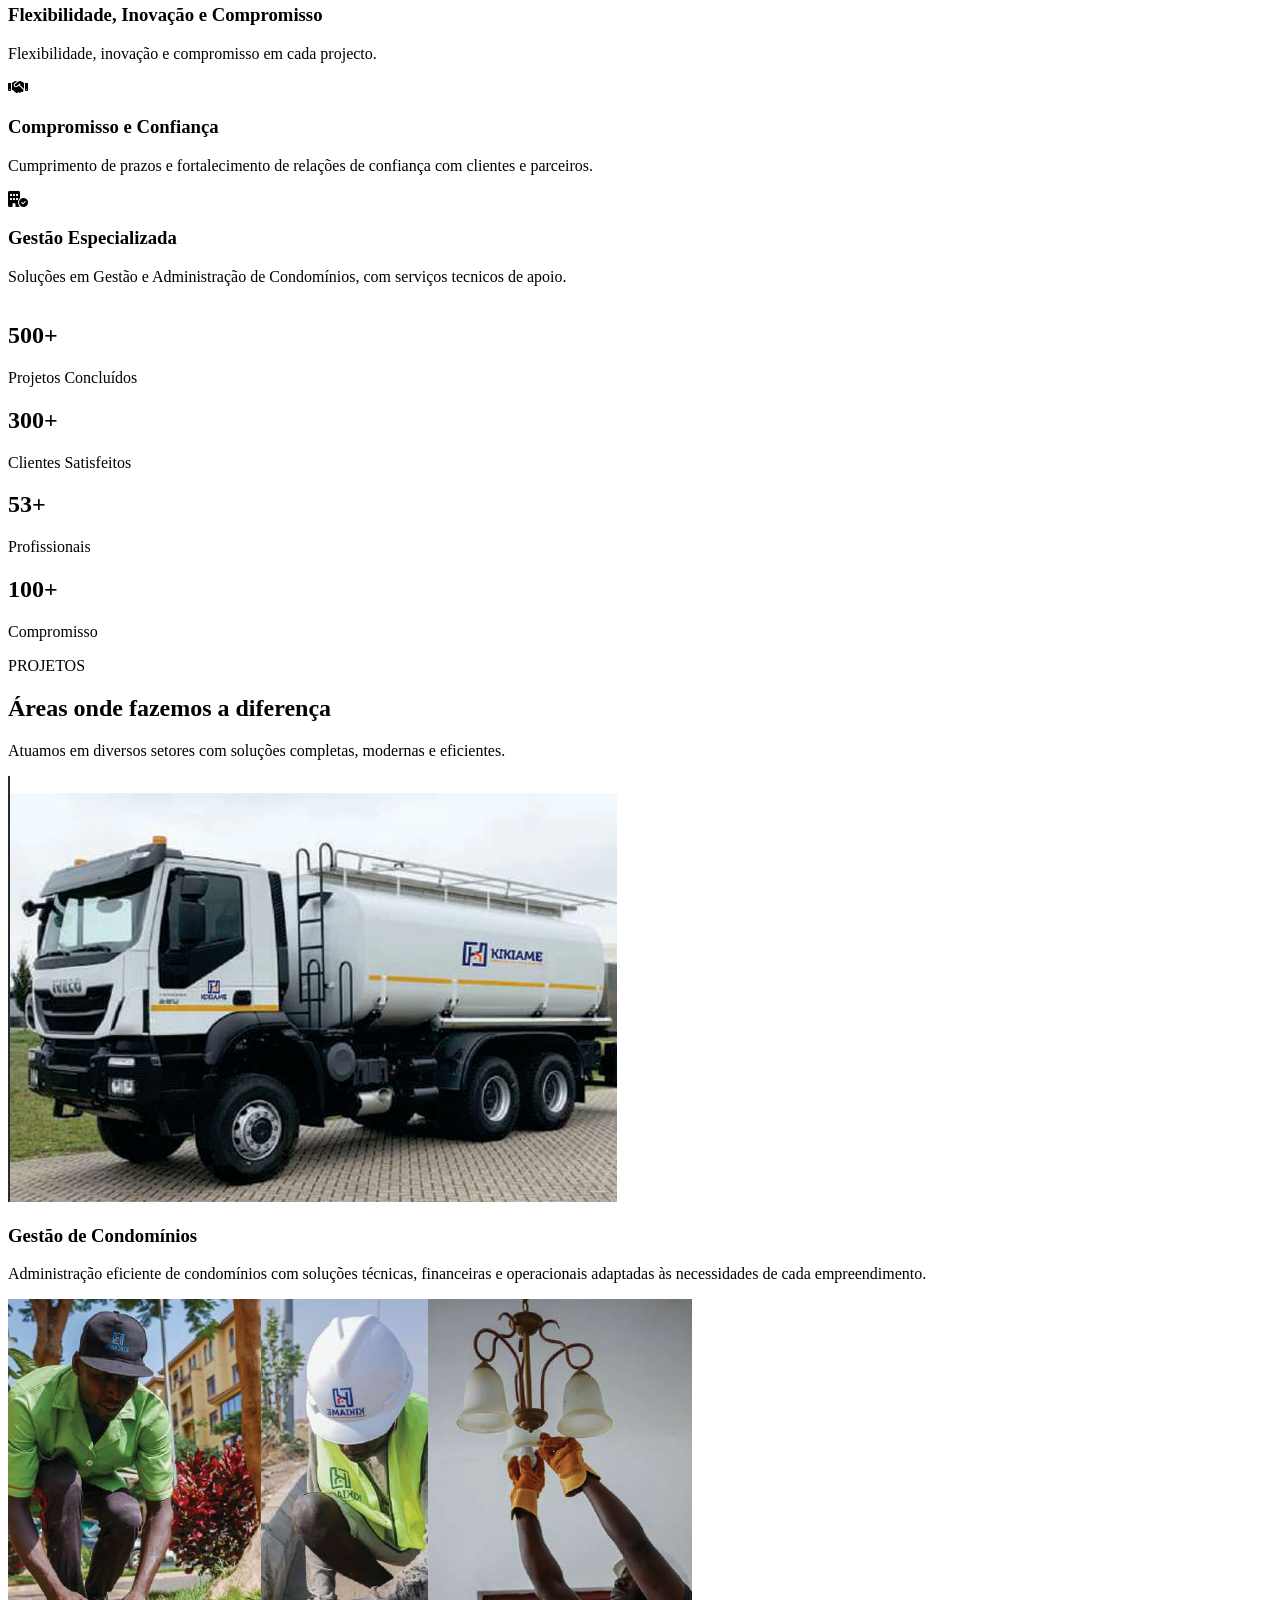
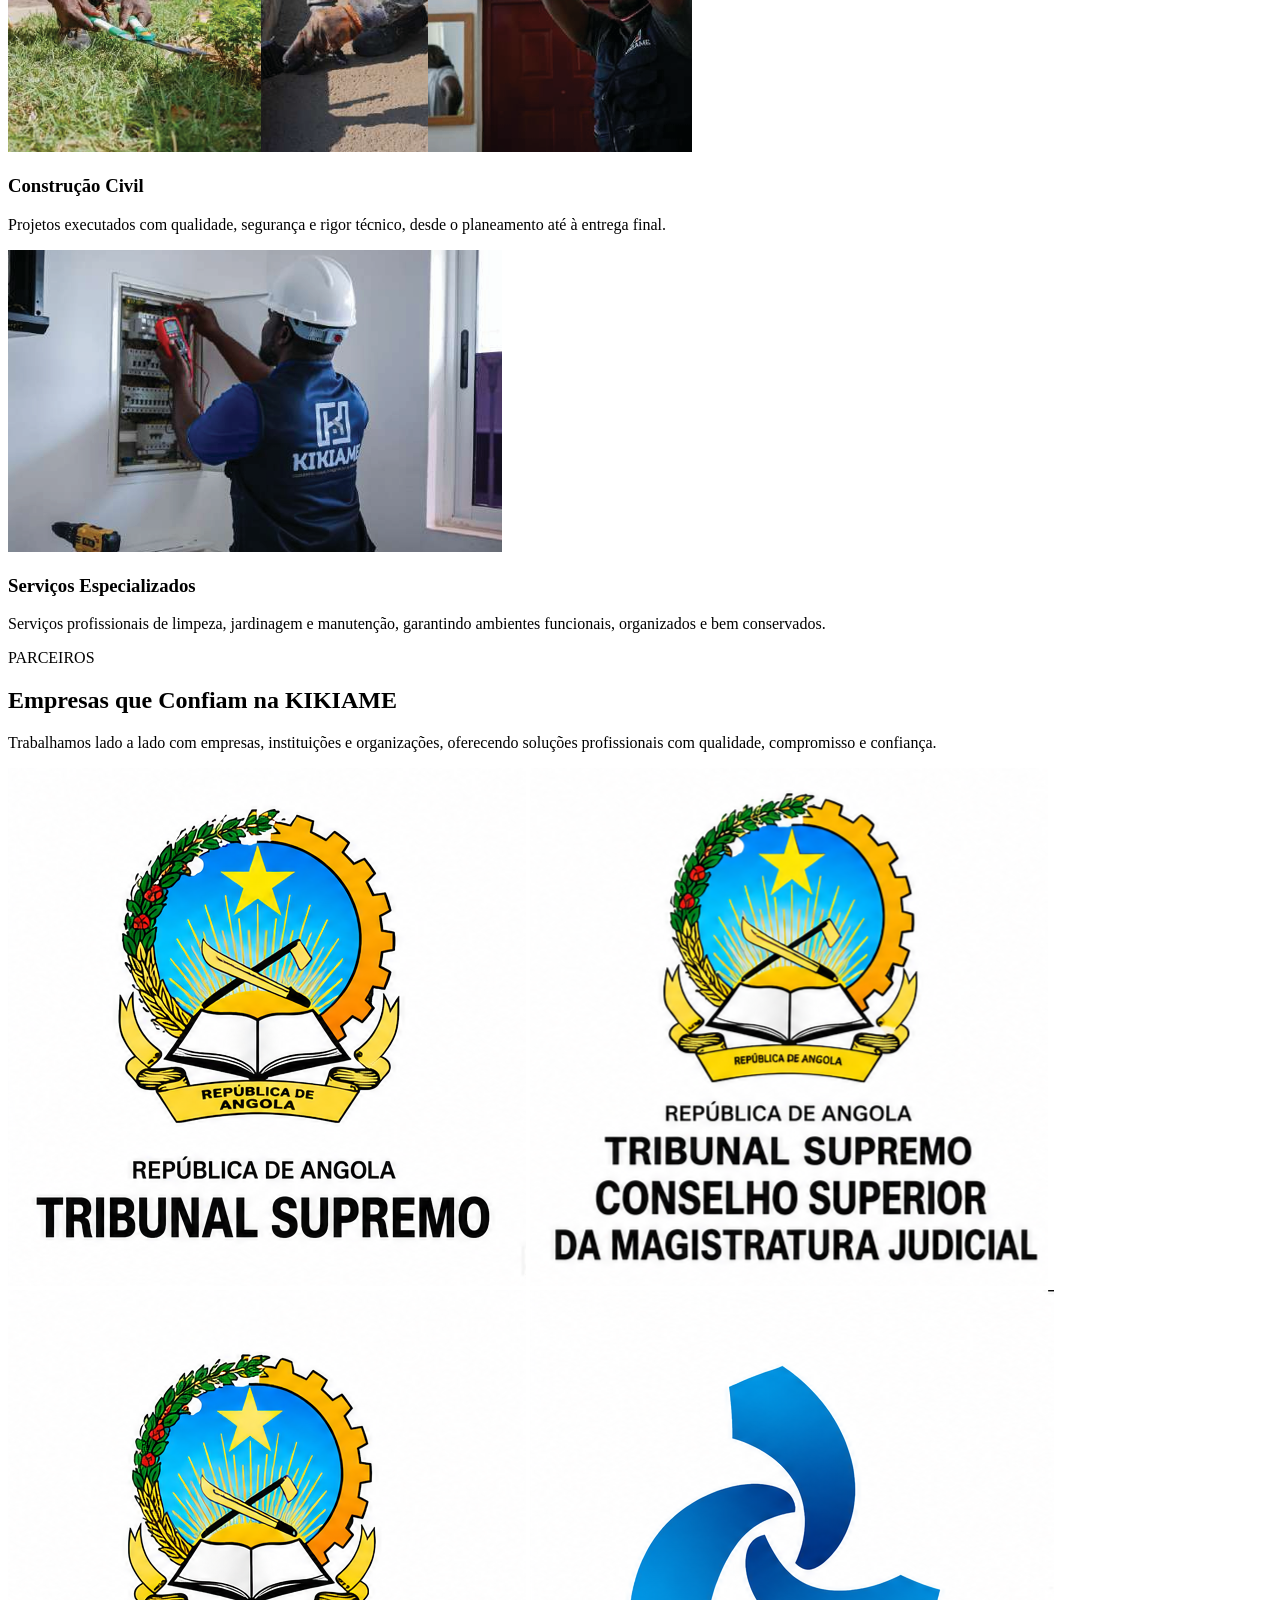
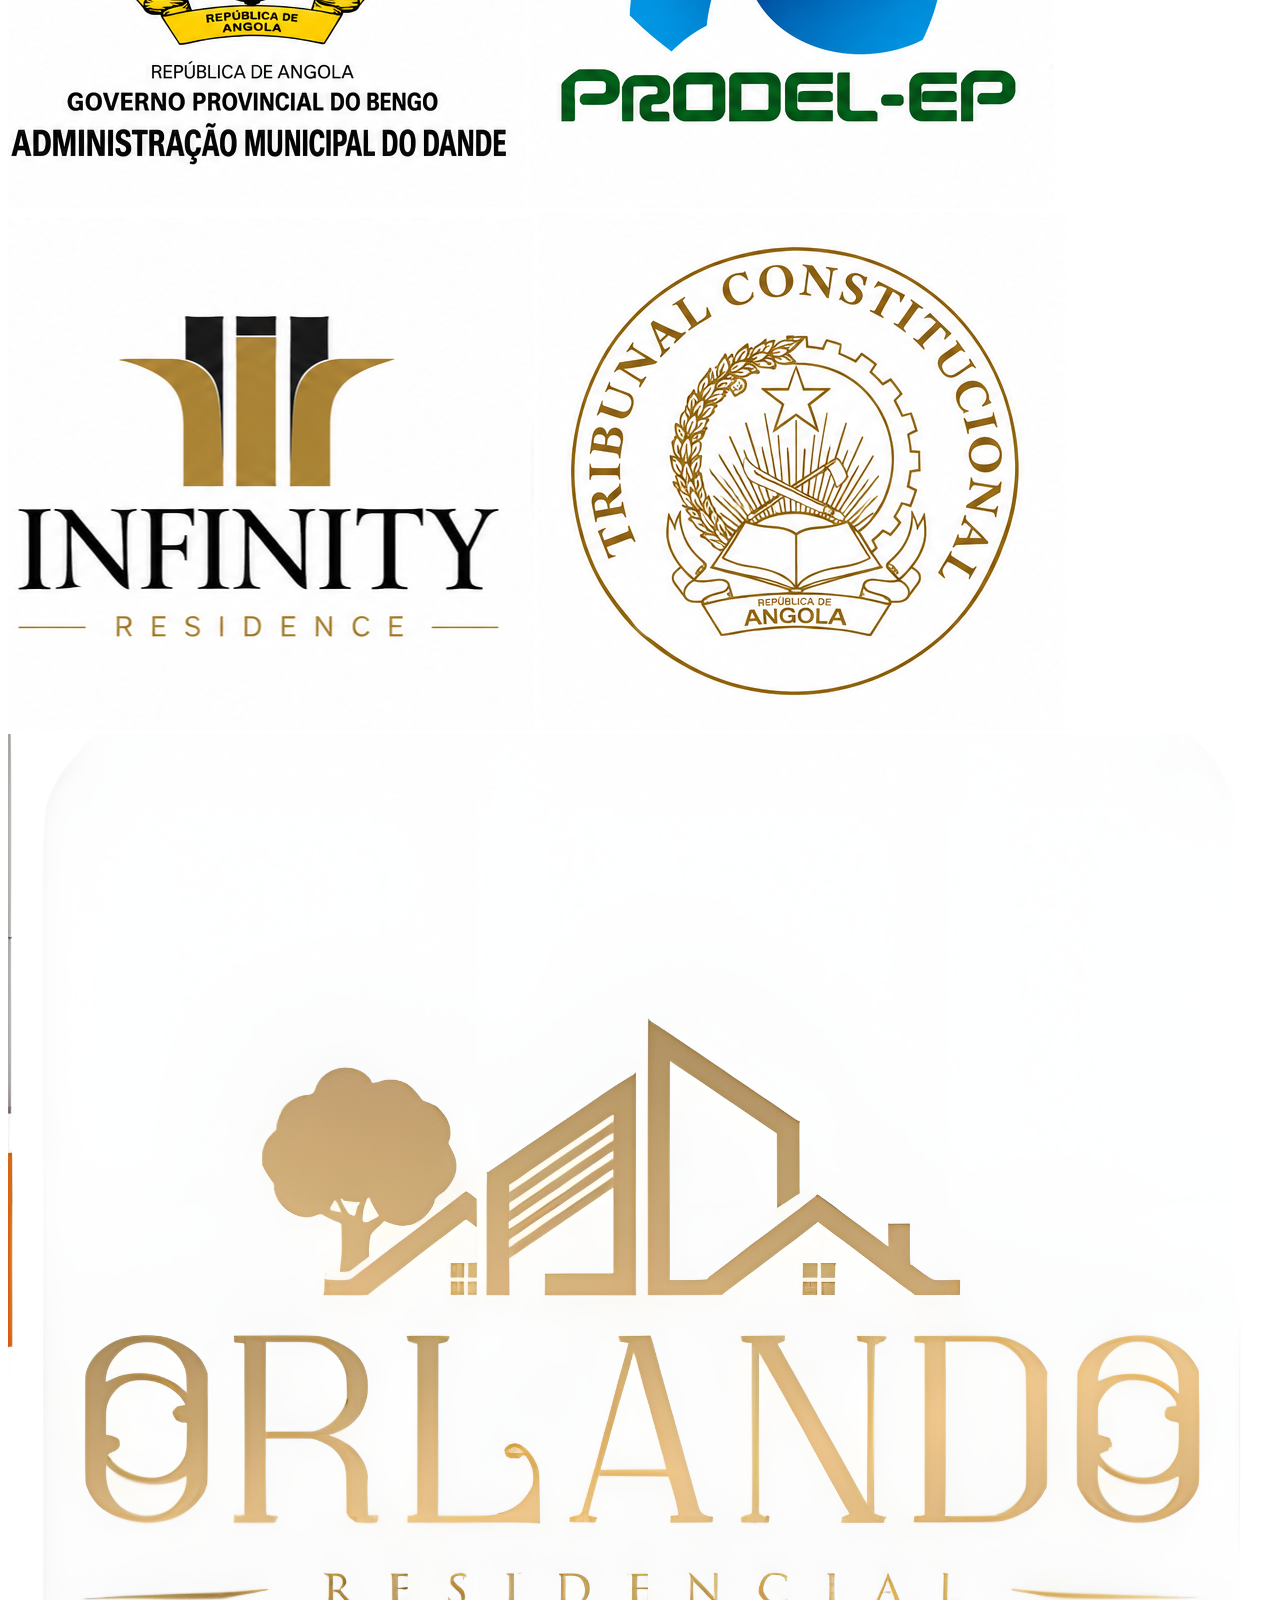
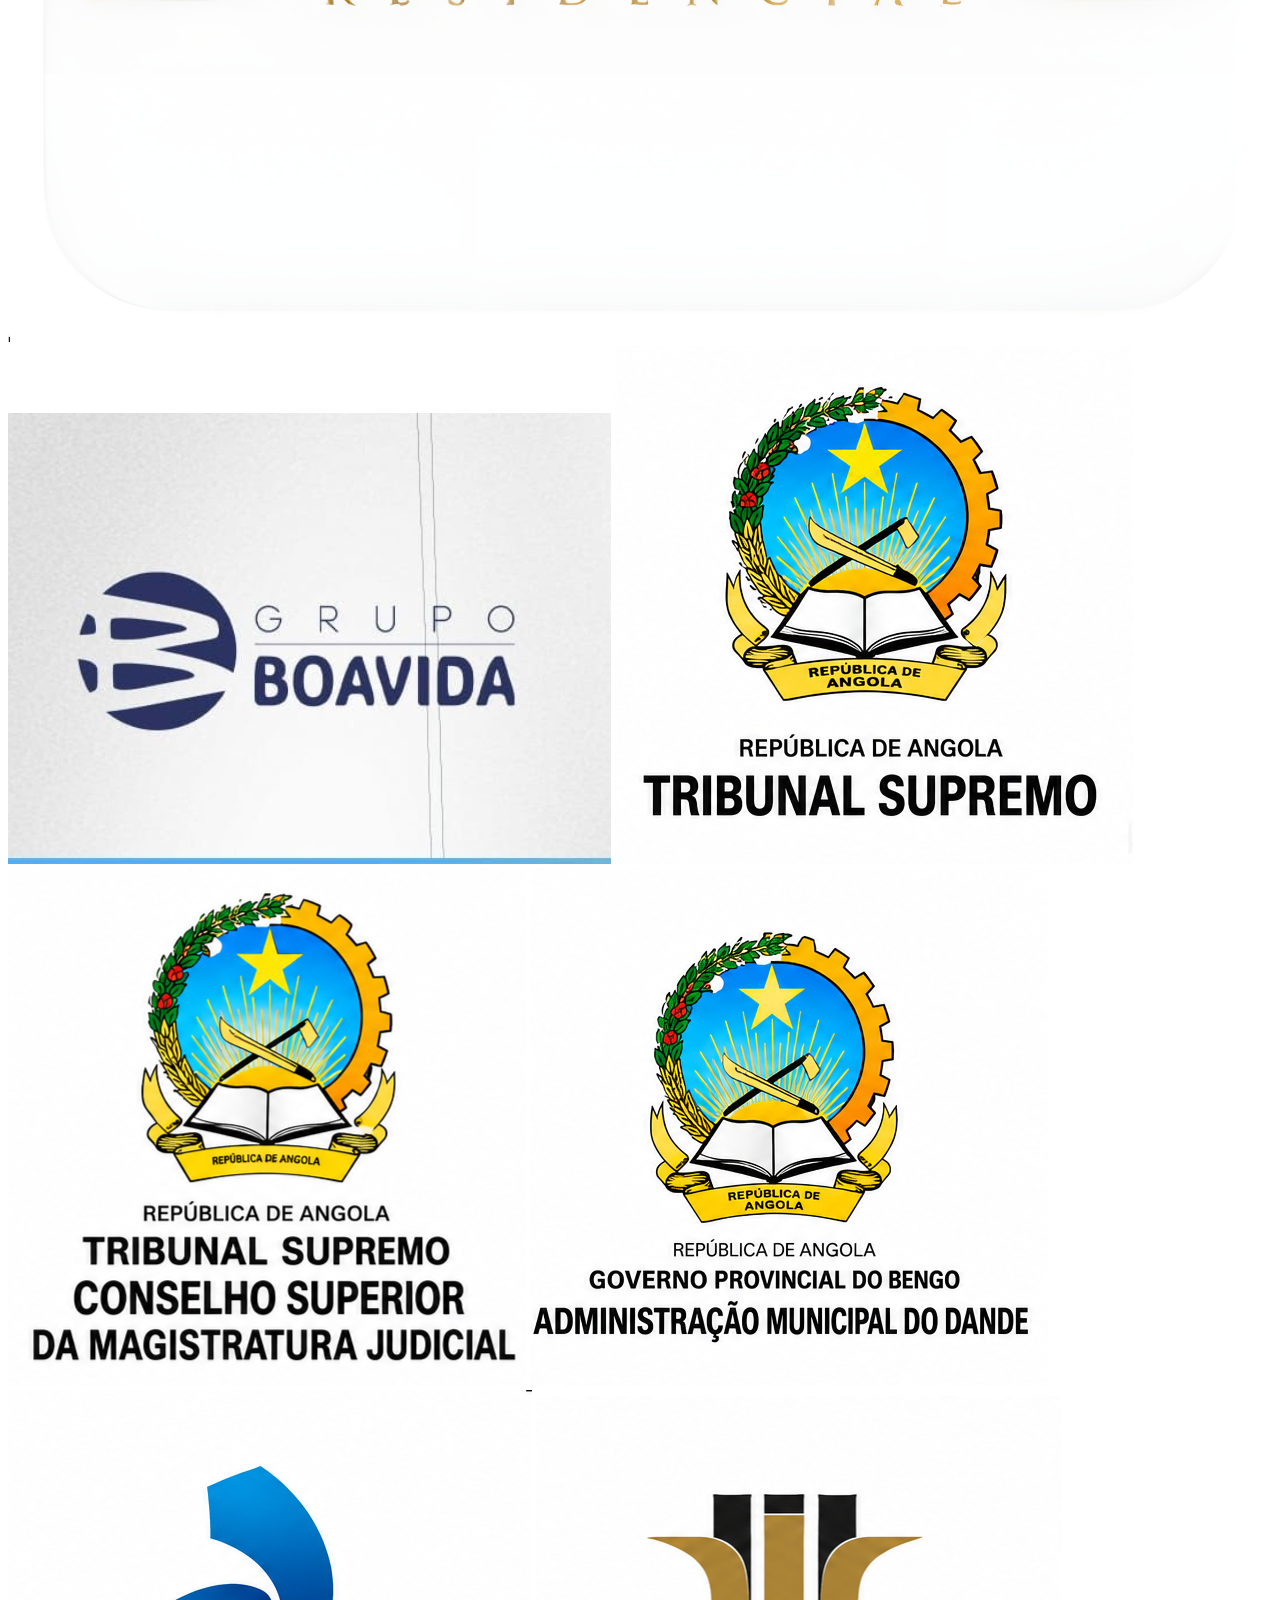
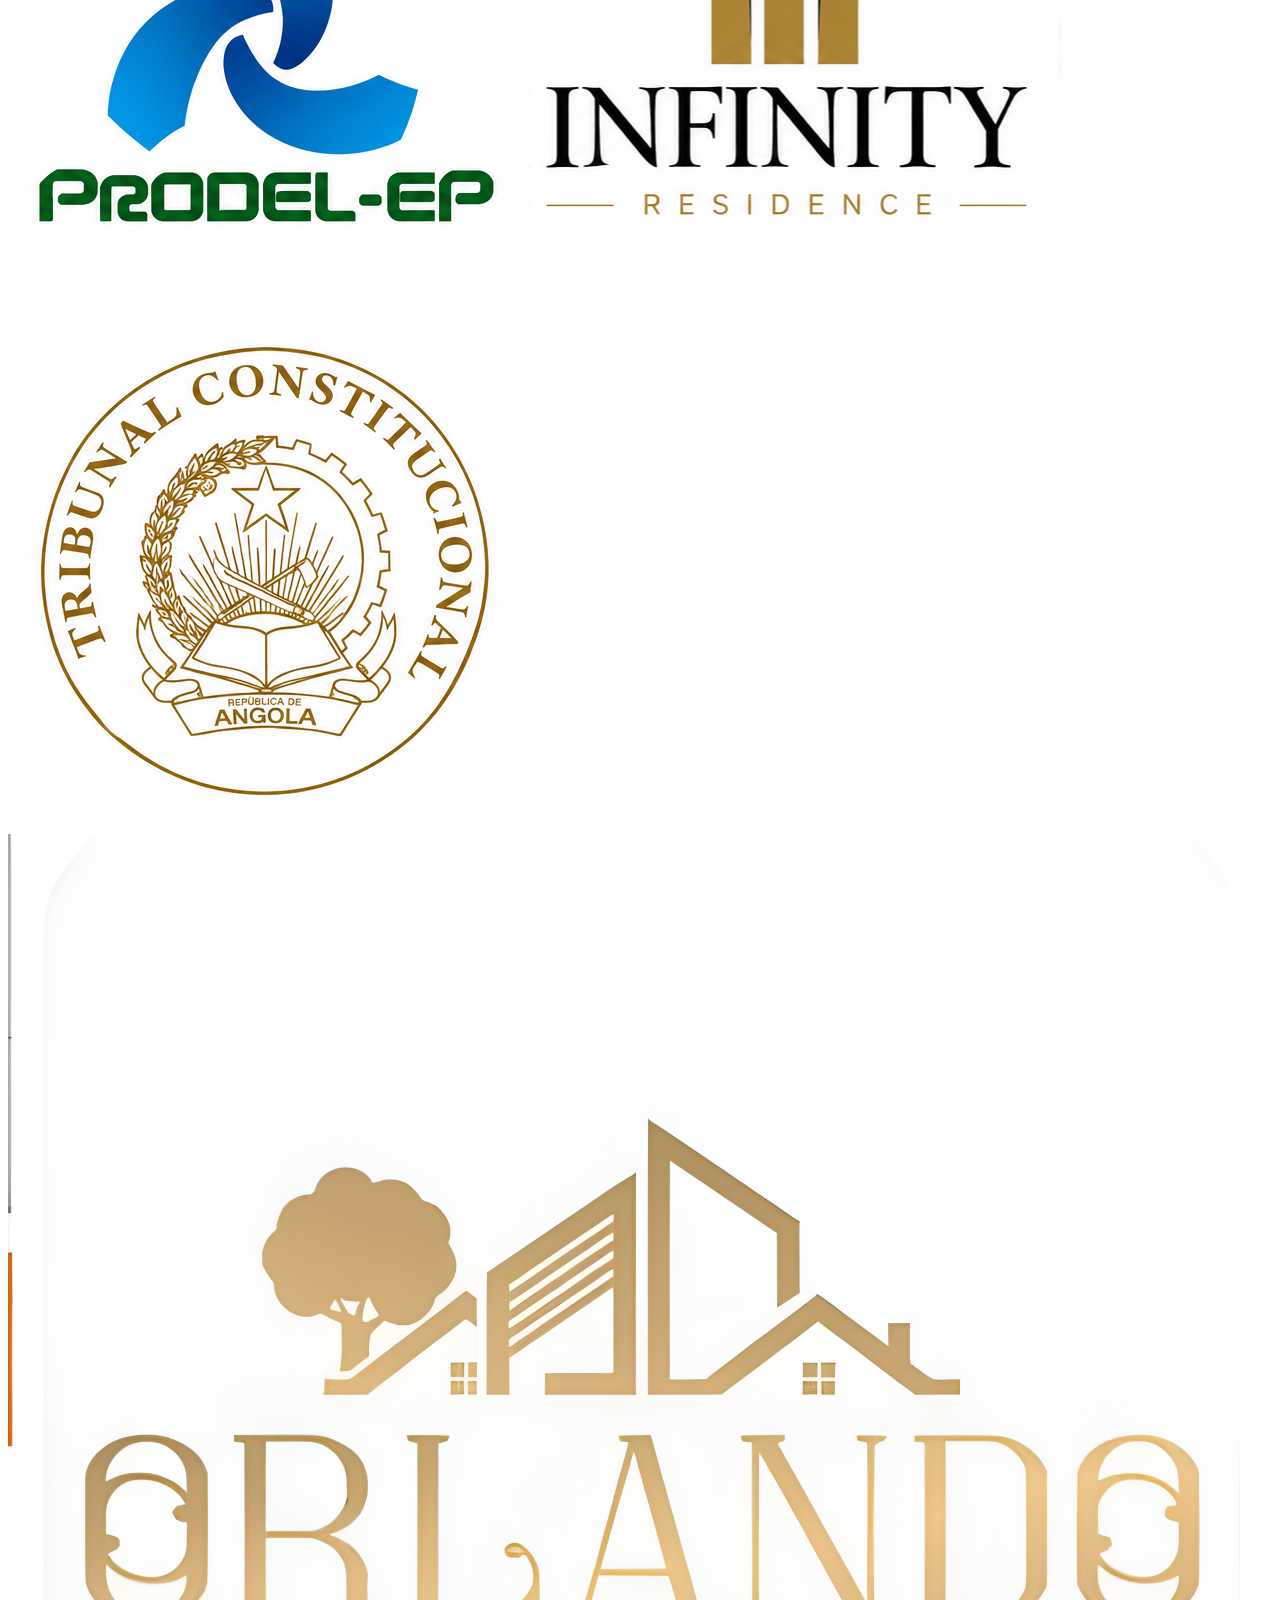
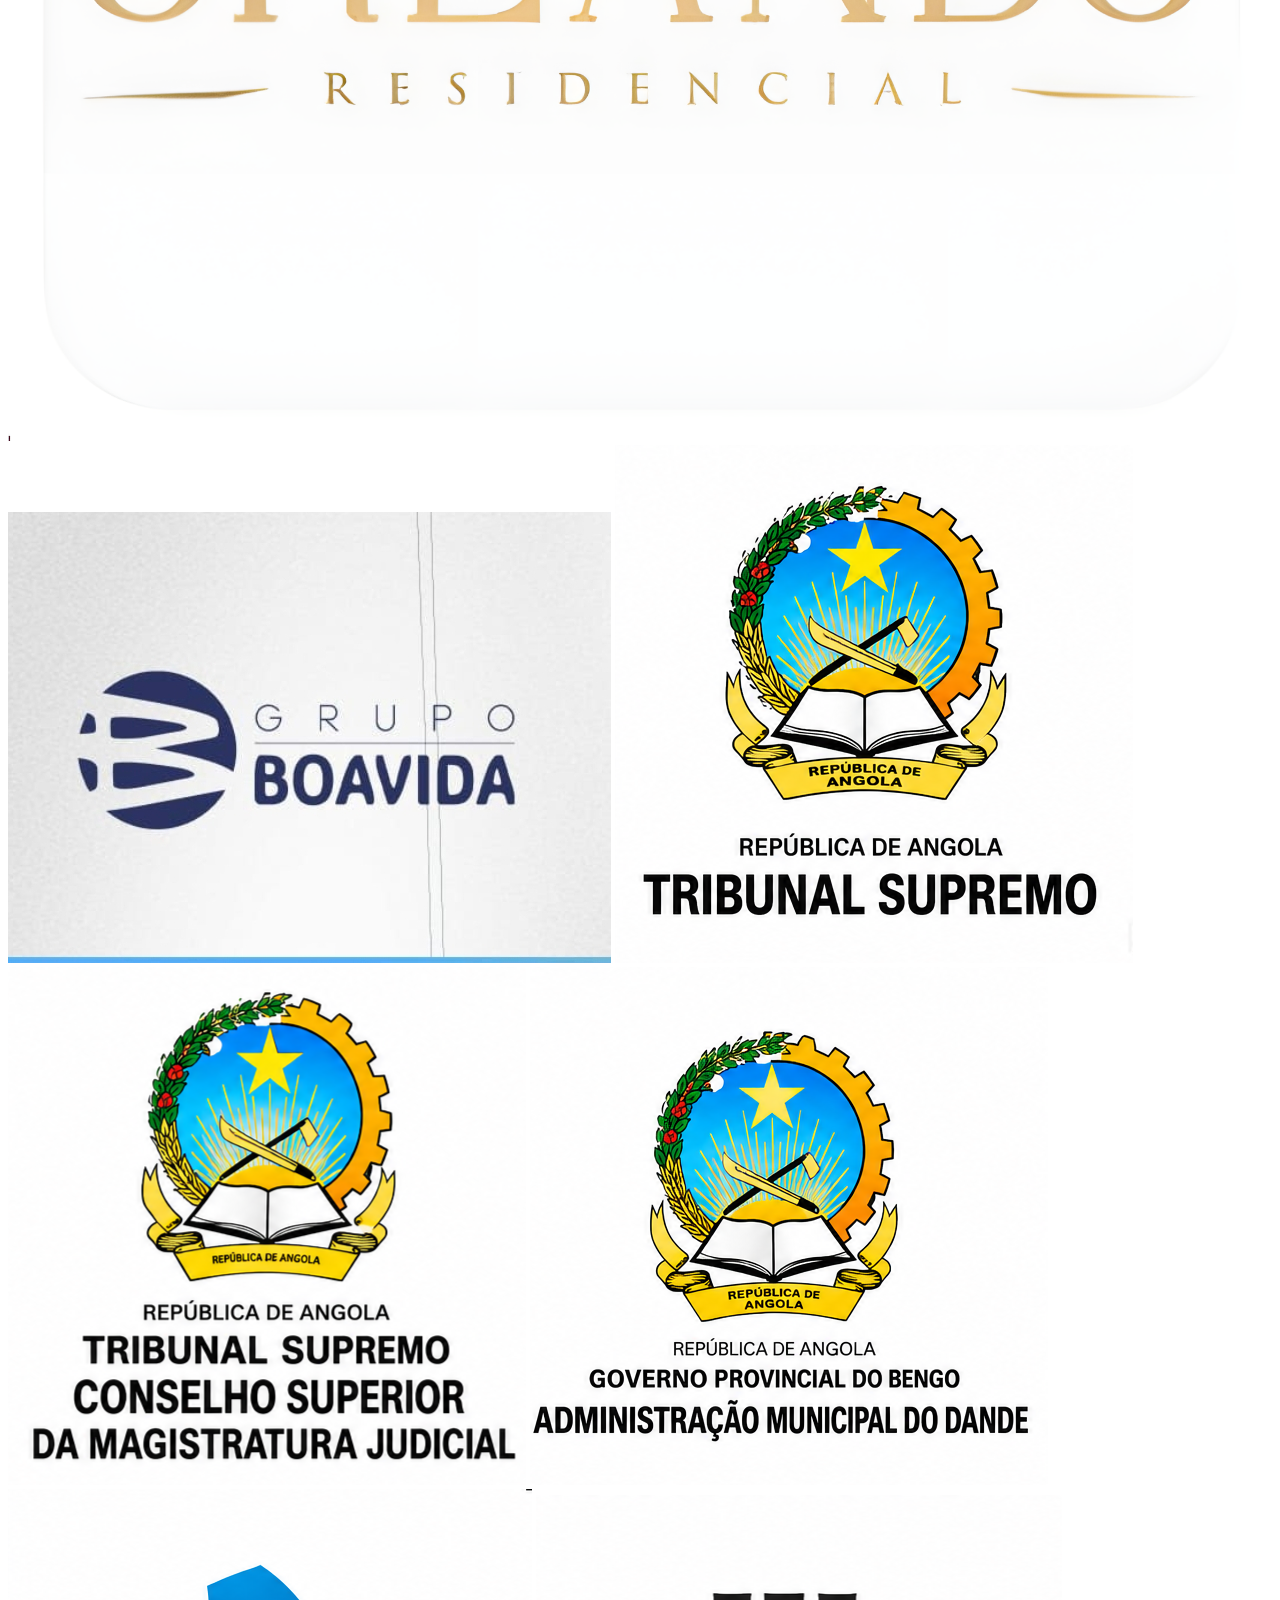
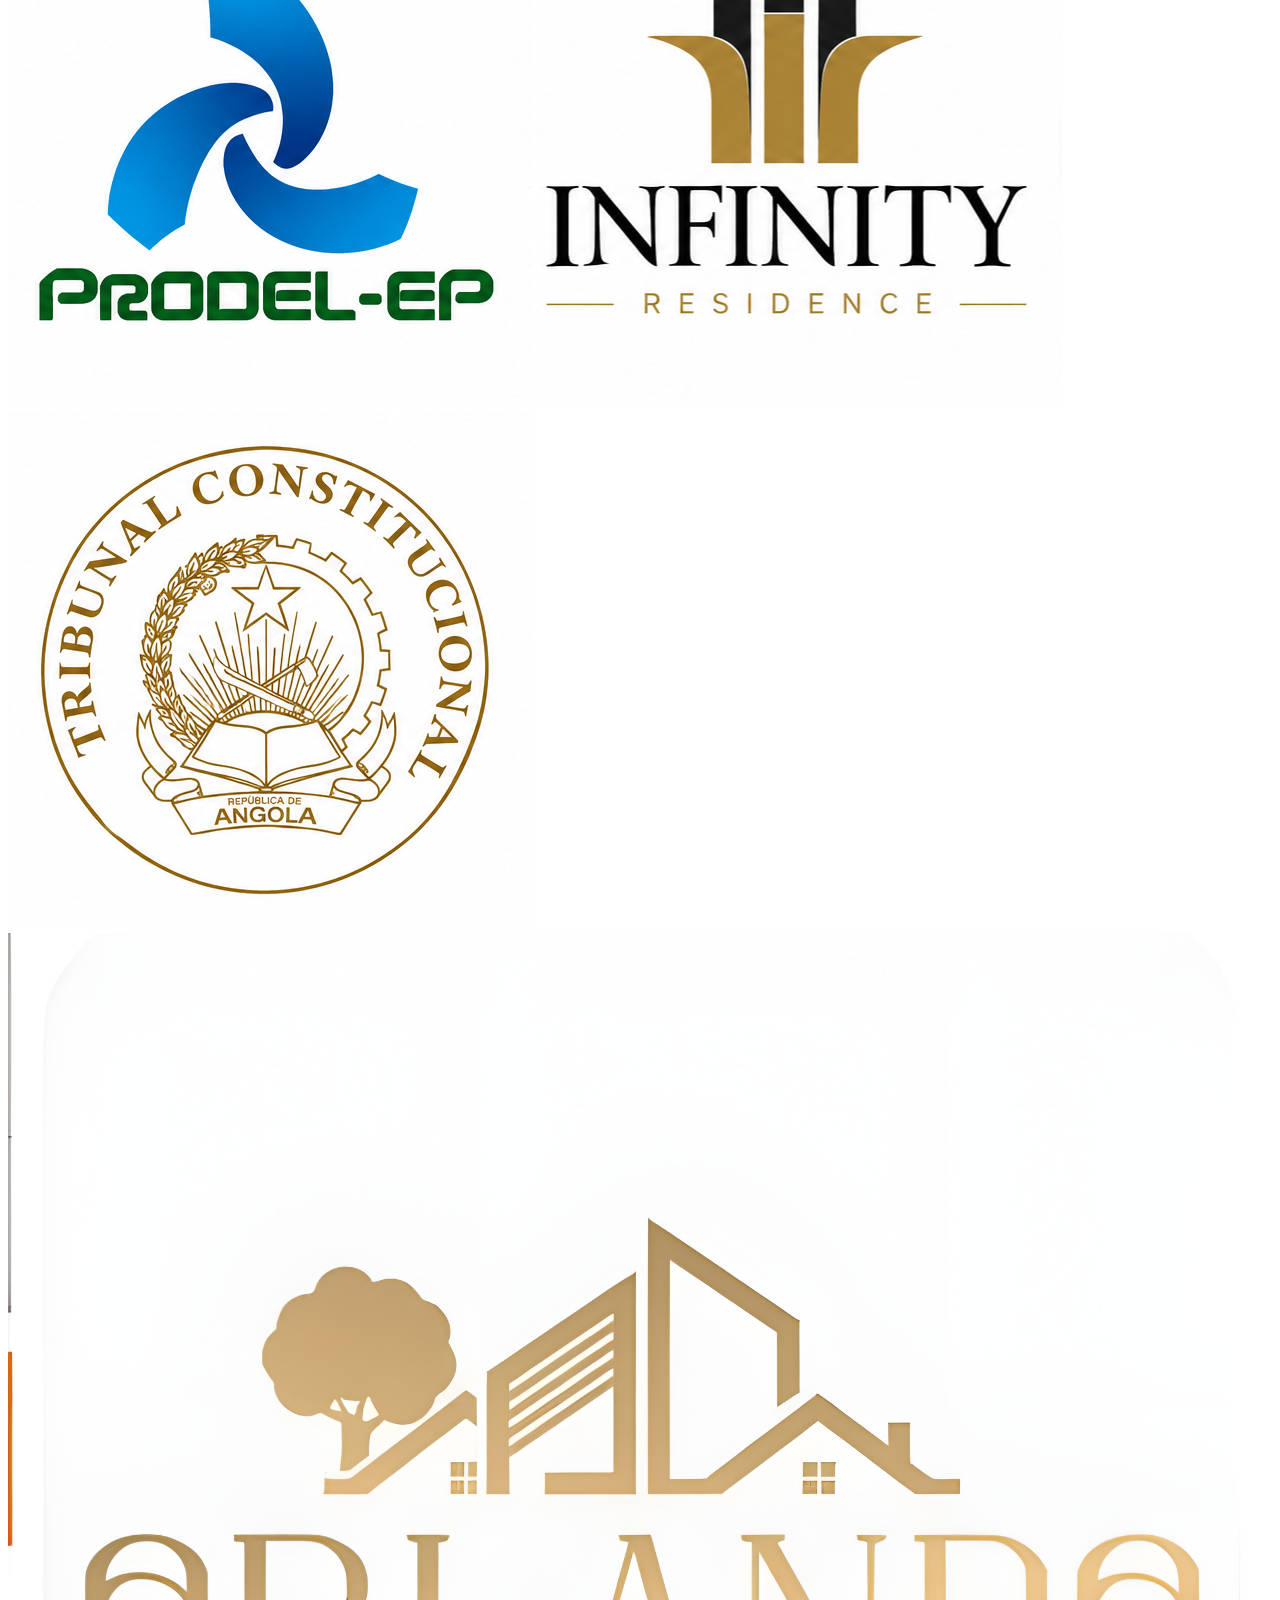
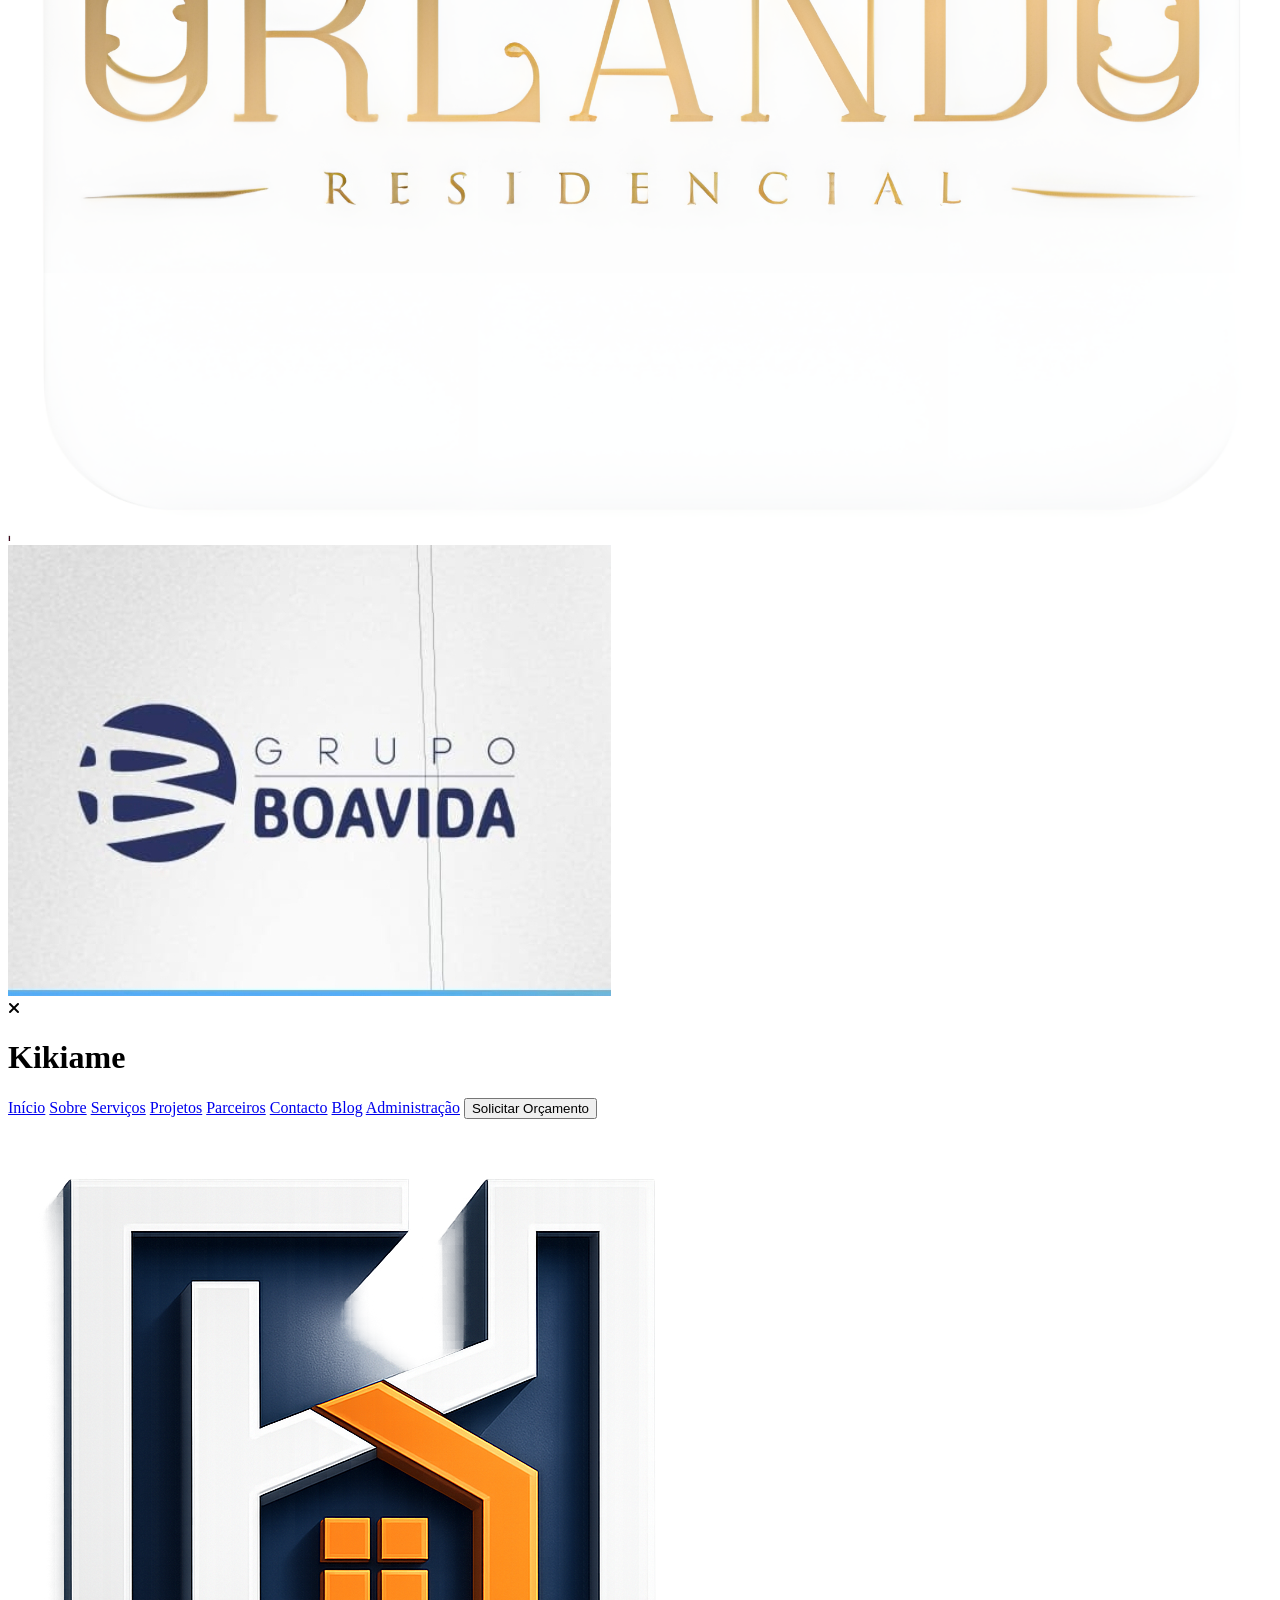
==== commit b2817de0: "Update index.html" ====
--- a/index.html
+++ b/index.html
@@ -509,6 +509,9 @@
             <img src="assets/images/partner3.png" alt="Parceiro 3">
             <img src="assets/images/partner4.png" alt="Parceiro 4">
             <img src="assets/images/partner5.png" alt="Parceiro 5">
+            <img src="assets/images/partner6.png" alt="Parceiro 6">
+            <img src="assets/images/partner7.png" alt="Parceiro 7">
+            <img src="assets/images/partner8.png" alt="Parceiro 8">
 
 
             <img src="assets/images/partner1.png" alt="Parceiro 1">
@@ -516,12 +519,18 @@
             <img src="assets/images/partner3.png" alt="Parceiro 3">
             <img src="assets/images/partner4.png" alt="Parceiro 4">
             <img src="assets/images/partner5.png" alt="Parceiro 5">
+            <img src="assets/images/partner6.png" alt="Parceiro 6">
+            <img src="assets/images/partner7.png" alt="Parceiro 7">
+            <img src="assets/images/partner8.png" alt="Parceiro 8">
 
             <img src="assets/images/partner1.png" alt="Parceiro 1">
             <img src="assets/images/partner2.png" alt="Parceiro 2">
             <img src="assets/images/partner3.png" alt="Parceiro 3">
             <img src="assets/images/partner4.png" alt="Parceiro 4">
             <img src="assets/images/partner5.png" alt="Parceiro 5">
+            <img src="assets/images/partner6.png" alt="Parceiro 6">
+            <img src="assets/images/partner7.png" alt="Parceiro 7">
+            <img src="assets/images/partner8.png" alt="Parceiro 8">
 
         </div>
 
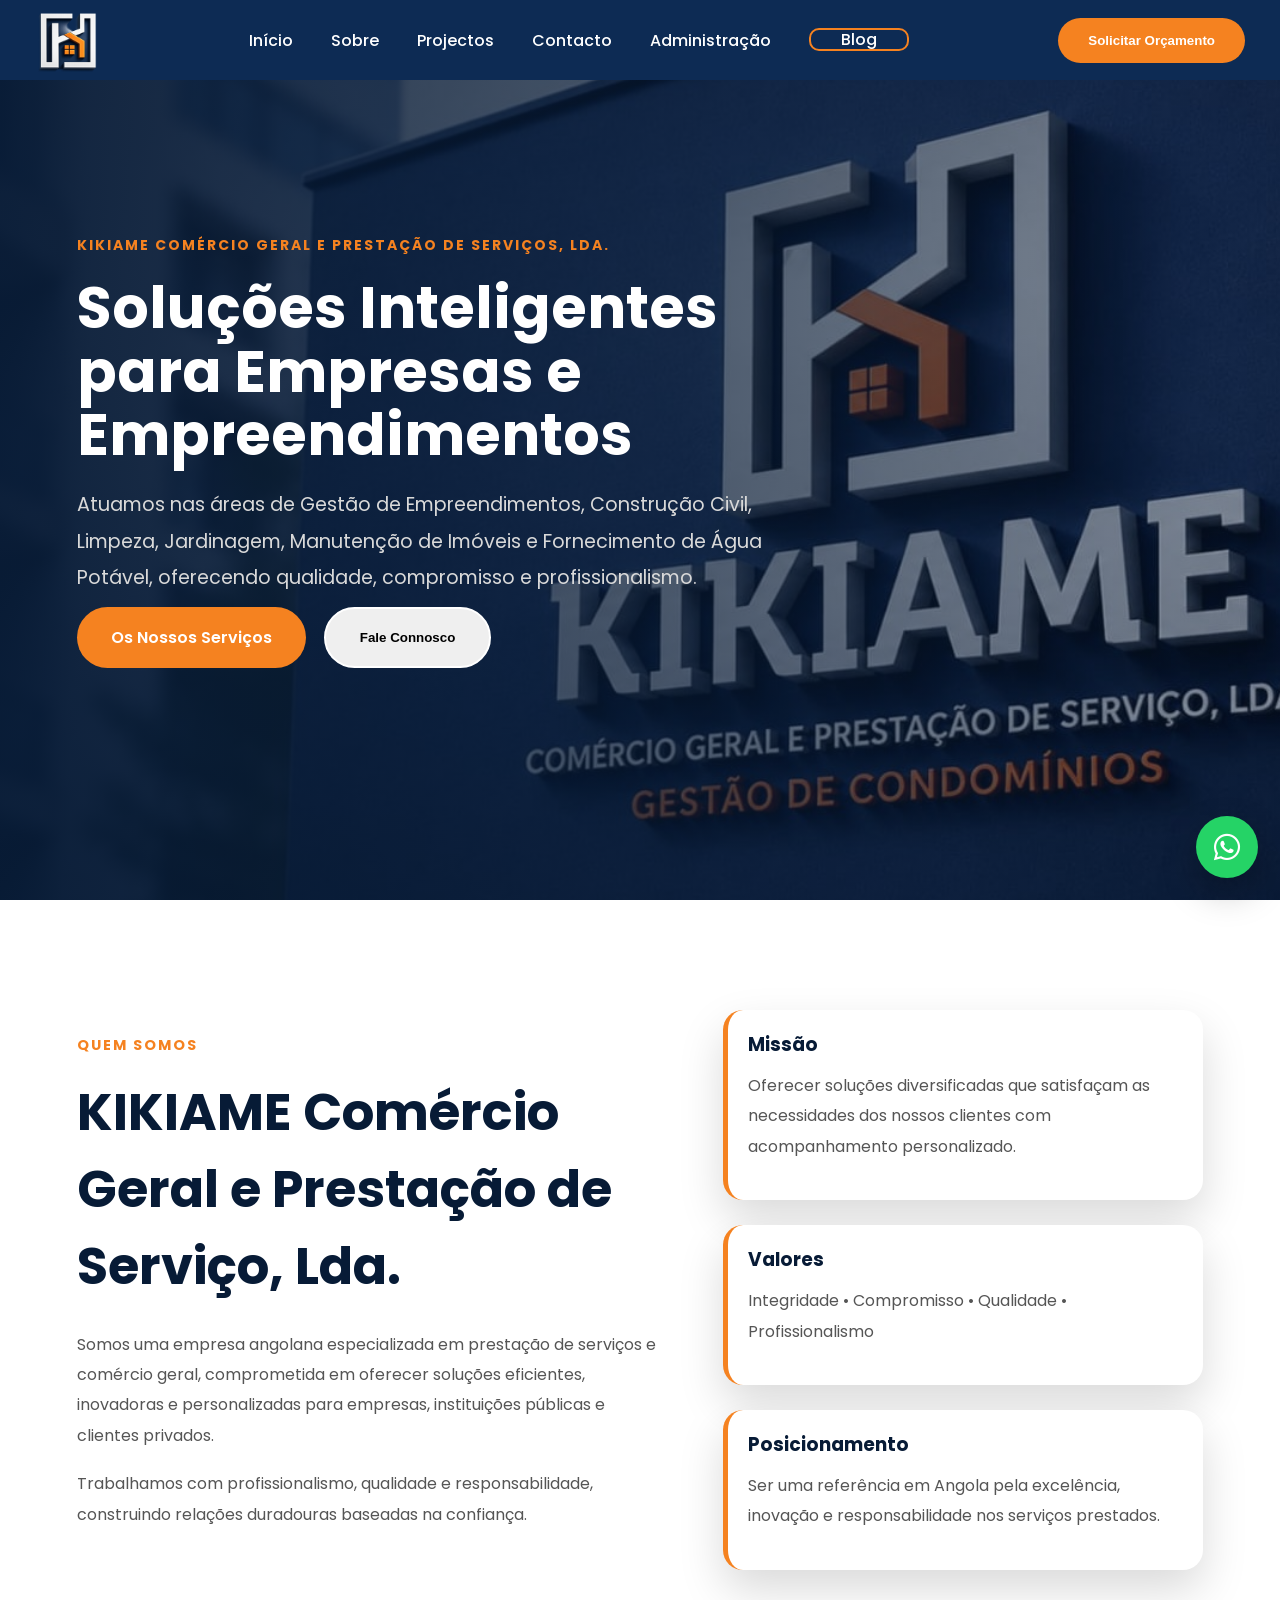
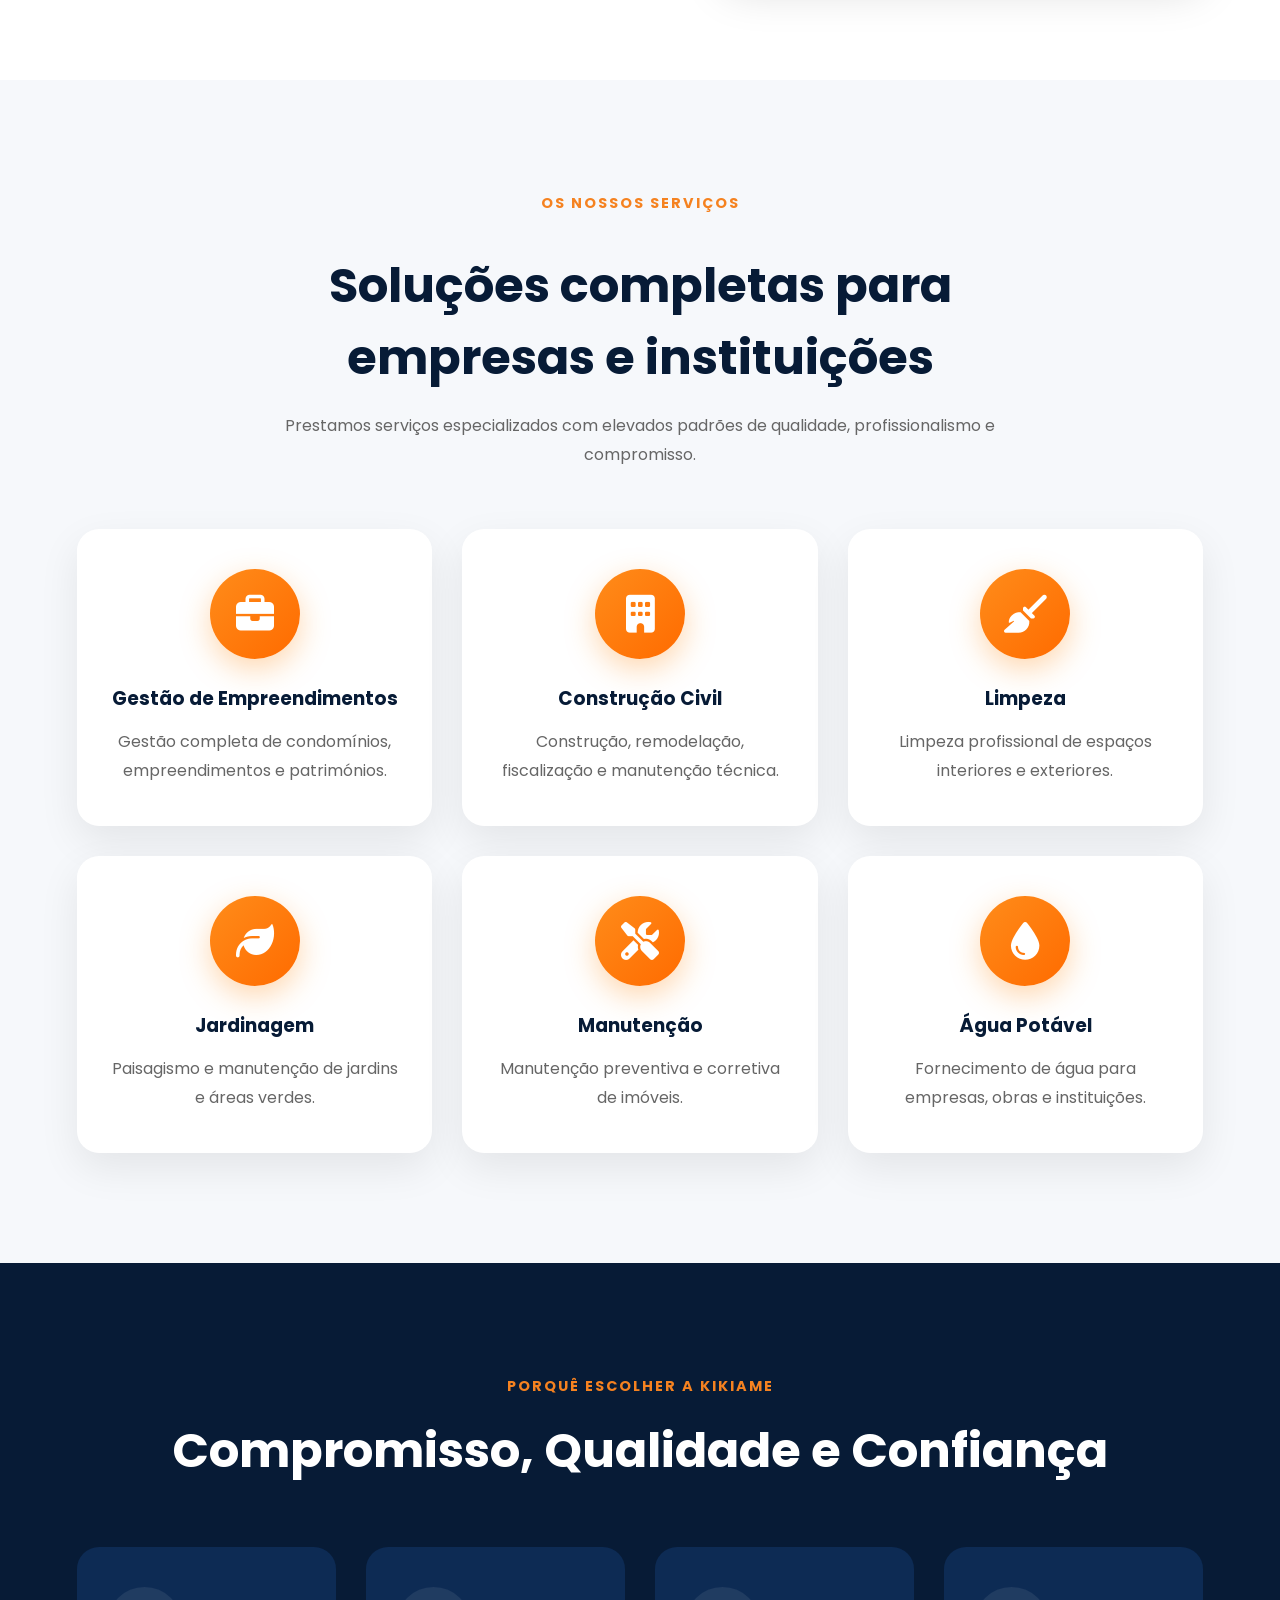
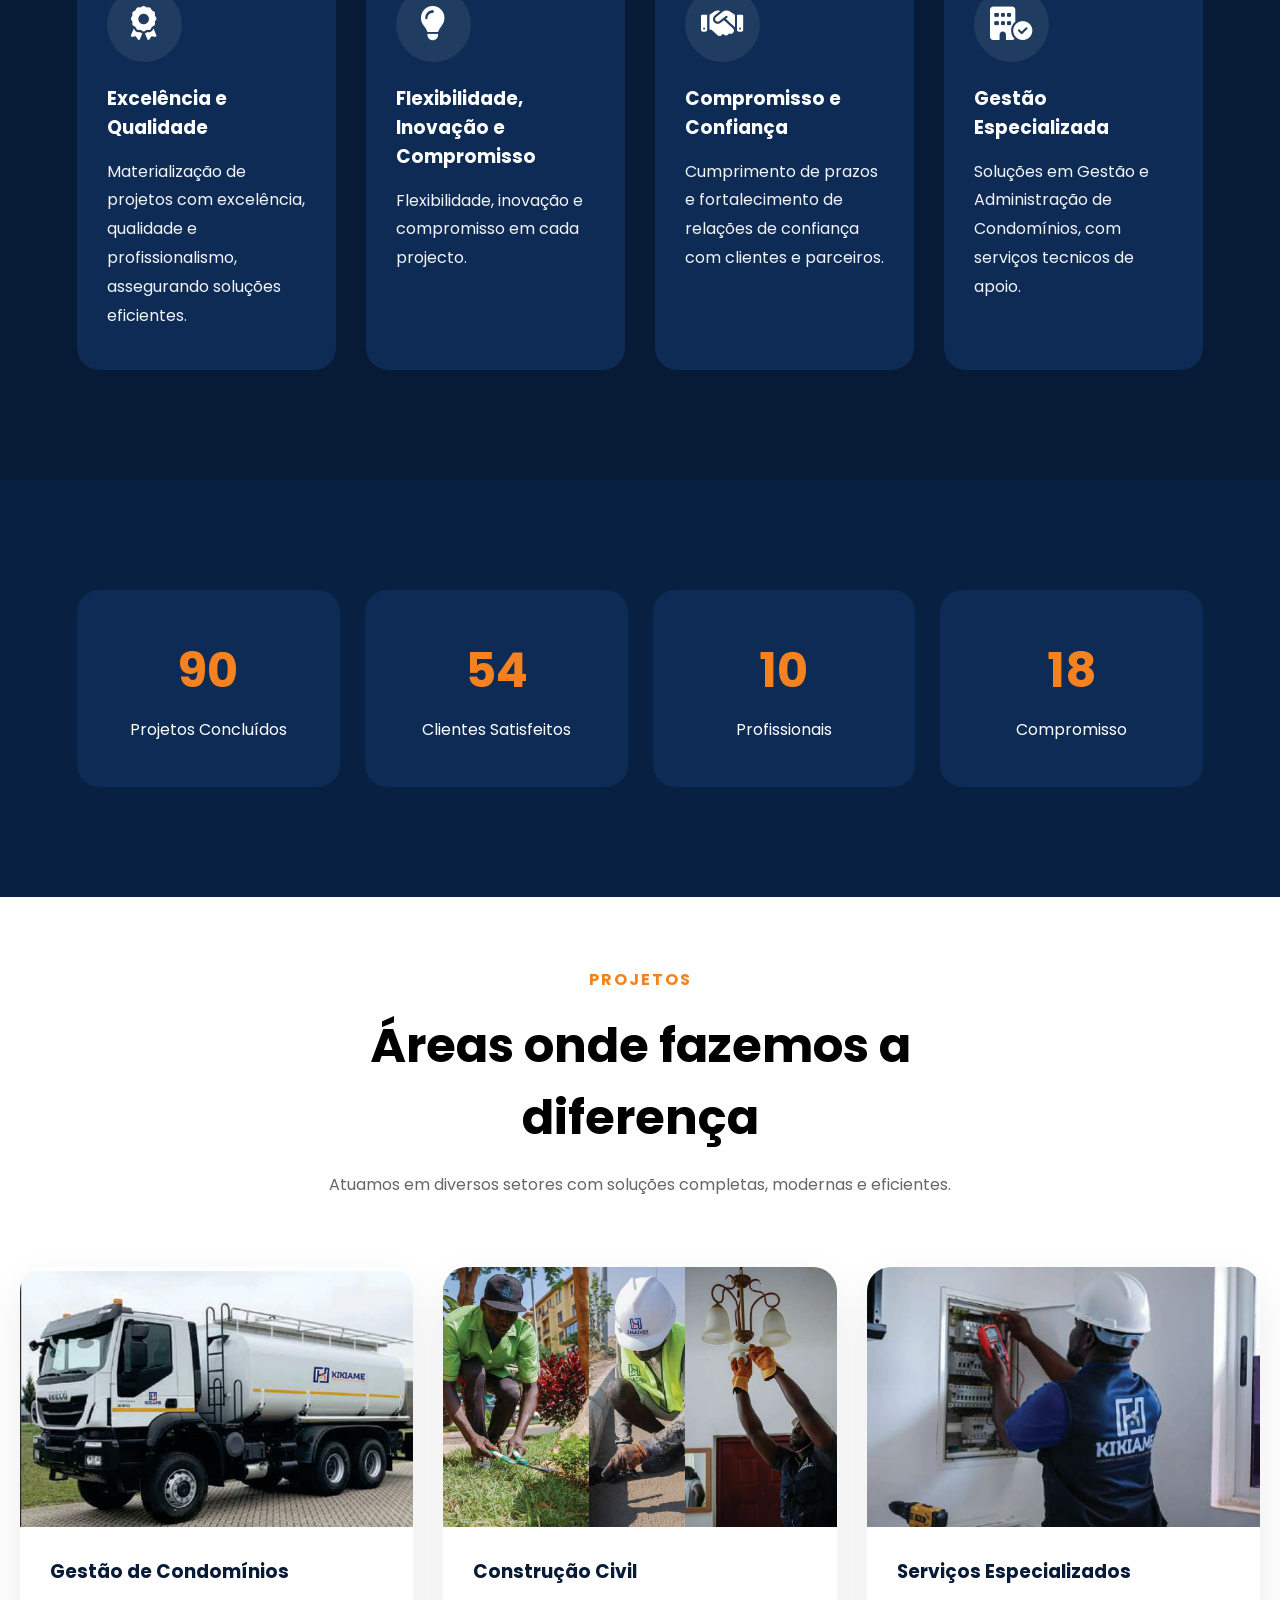
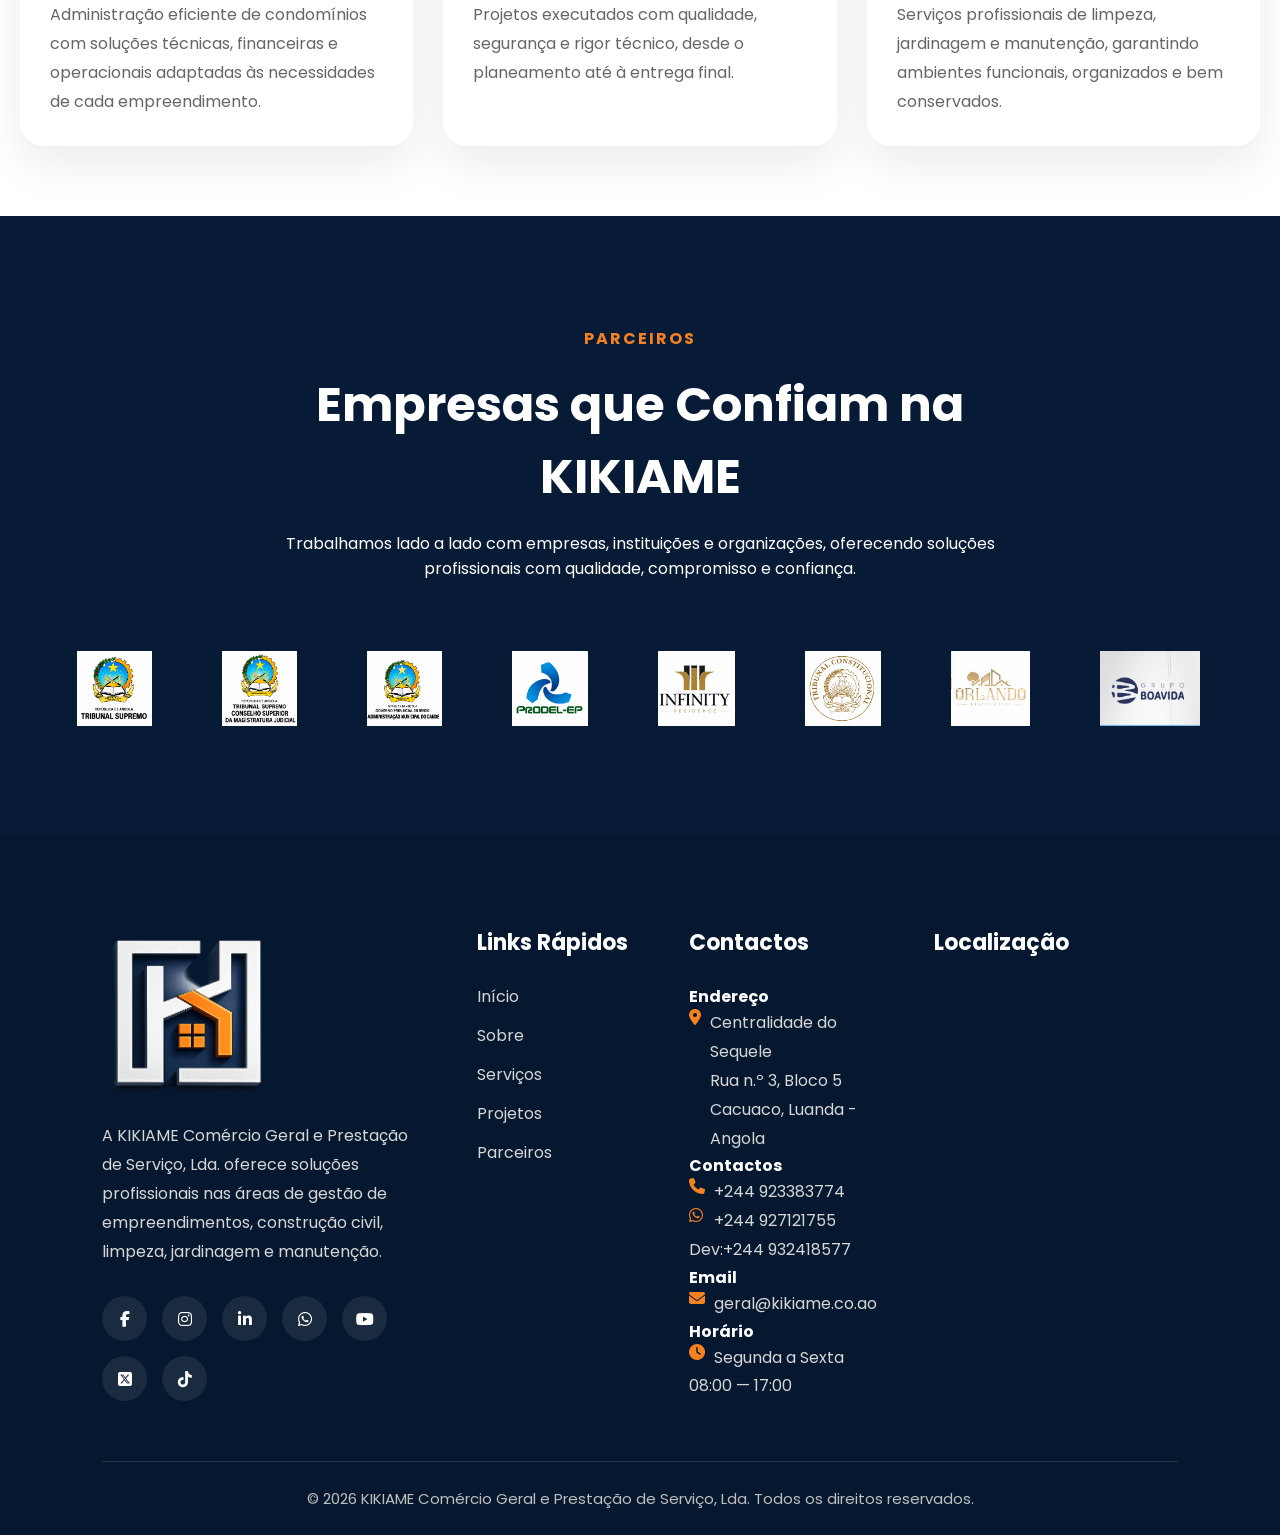
==== commit bcf61ab6: "Update index.html" ====
--- a/index.html
+++ b/index.html
@@ -23,6 +23,7 @@
 <link rel="stylesheet" href="assets/css/style.css">
 <link rel="stylesheet" href="assets/css/responsive.css">
 <link rel="stylesheet" href="assets/css/animations.css">
+<link rel="icon" type="image/png" href="/favicon.png">
 
 <link rel="stylesheet"
 href="https://unpkg.com/aos@2.3.4/dist/aos.css">
--- a/assets/css/style.css
+++ b/assets/css/style.css
@@ -0,0 +1,1673 @@
+
+
+:root{
+    --primary:#F58220;
+    --primary-hover:#ff9d46;
+    --dark:#071B36;
+    --dark-2:#0d2b54;
+    --white:#ffffff;
+    --gray:#d9d9d9;
+    --shadow:0 20px 45px rgba(0,0,0,.15);
+    --radius:20px;
+    --transition:.35s ease;
+    --container:1280px;
+}
+
+*{
+    margin:0;
+    padding:0;
+    box-sizing:border-box;
+}
+
+html{
+    scroll-behavior:smooth;
+}
+
+body{
+    font-family:'Poppins',sans-serif;
+    background:var(--dark);
+    color:#fff;
+    overflow-x:hidden;
+}
+
+img{
+    display:block;
+    width:100%;
+    max-width:100%;
+}
+
+a{
+    text-decoration:none;
+    color:inherit;
+}
+
+section{
+    padding:110px 6%;
+}
+
+.container{
+    width:min(100%,var(--container));
+    margin:auto;
+}
+
+header{
+    position:fixed;
+    inset:0 0 auto 0;
+    z-index:9999;
+    top:0;
+    left:0;
+    
+}
+
+.navbar{
+    position: relative;
+
+    max-width:1400px;
+
+    margin:auto;
+
+    height:80px;
+
+    display:flex;
+
+    justify-content:space-between;
+
+    align-items:center;
+
+    background:#0d2b54;
+
+    backdrop-filter:blur(15px);
+
+    padding: 0 35px;
+
+    transition:.4s;
+    z-index: 999990;
+
+}
+
+.navbar.scrolled{
+
+    background:rgba(7,27,54,.88);
+
+    backdrop-filter:blur(20px);
+
+    box-shadow:0 12px 40px rgba(0,0,0,.25);
+
+}
+
+.logo img{
+
+height:65px;
+
+transition:.4s;
+
+}
+
+.nav-links{
+
+    display:flex;
+
+    list-style:none;
+
+    gap:38px;
+
+}
+
+.nav-links a{
+
+    color:#fff;
+
+    font-weight:500;
+
+    position:relative;
+
+    transition:.3s;
+
+}
+
+.nav-links a::after{
+
+    content:"";
+
+    position:absolute;
+
+    left:0;
+
+    bottom:-8px;
+
+    width:0;
+
+    height:2px;
+
+    background:var(--primary);
+
+    transition:.3s;
+
+}
+
+.nav-links a:hover{
+
+    color:var(--primary);
+
+}
+
+.nav-links a:hover::after{
+
+    width:100%;
+
+}
+
+.btn-orcamento{
+
+    padding:15px 30px;
+
+    border-radius:50px;
+
+    background:var(--primary);
+
+    color:#fff;
+
+    border:none;
+
+    font-weight:600;
+
+    cursor:pointer;
+
+    transition:var(--transition);
+
+}
+
+.btn-orcamento:hover{
+
+    background:var(--primary-hover);
+
+    transform:translateY(-3px);
+
+}
+
+.menu-toggle{
+
+display:none;
+
+right: 20px;
+
+width:45px;
+
+height:45px;
+
+position:fixed;
+
+align-items:center;
+
+cursor:pointer;
+
+z-index:99999;
+
+}
+
+.menu-toggle span{
+
+position:absolute;
+
+width:28px;
+
+height:3px;
+
+background:#fff;
+
+border-radius:50px;
+
+}
+
+.menu-toggle span:nth-child(1){
+
+transform:translateY(-8px);
+
+}
+
+.menu-toggle span:nth-child(2){
+
+transform:translateY(0);
+
+}
+
+.menu-toggle span:nth-child(3){
+
+transform:translateY(8px);
+
+}
+#blog{
+    display: flex;
+    justify-content: center;
+    border: 2px solid #F58220;
+    border-radius: 10px;
+    height: 23px;
+    width: 100px;
+    text-align: center;
+    align-items: center;
+    gap: 10px;
+}
+.mobile-menu{
+
+position:fixed;
+
+top:0;
+
+right:-100%;
+
+width:85%;
+
+max-width:330px;
+
+height:100vh;
+
+background:#071B36;
+
+display:flex;
+
+flex-direction:column;
+
+align-items:center;
+
+justify-content:flex-start;
+
+padding:90px 30px 30px;
+
+gap:20px;
+
+overflow-y:auto;
+
+transition:.45s ease;
+
+z-index:99999;
+
+box-shadow:-15px 0 40px rgba(0,0,0,.35);
+
+padding:40px;
+
+}
+
+.mobile-menu.active{
+
+right:0;
+
+}
+
+.mobile-menu a{
+
+width:100%;
+
+padding:5px;
+
+border-radius:12px;
+
+text-align:left;
+
+font-size:18px;
+
+font-weight:500;
+
+color:#fff;
+
+transition:.3s;
+
+}
+
+.mobile-menu a:hover{
+
+background:rgba(255,255,255,.08);
+
+color:#F58220;
+
+}
+
+.mobile-btn{
+
+width:100%;
+
+margin-top:20px;
+
+background:#F58220;
+
+padding:16px;
+border: none;
+border-radius:50px;
+
+text-align:center;
+
+font-weight:600;
+
+color:#fff;
+
+}
+
+.menu-close{
+
+position:absolute;
+
+top:20px;
+
+right:20px;
+
+width:45px;
+
+height:45px;
+
+display:flex;
+
+justify-content:center;
+
+align-items:center;
+
+font-size:34px;
+
+cursor:pointer;
+
+color:#fff;
+
+z-index:10000;
+
+transition:.3s;
+
+}
+
+.menu-close:hover{
+
+    color:#F58220;
+
+    transform:rotate(90deg);
+
+}
+
+.hero{
+
+    min-height:100vh;
+
+    display:flex;
+
+    align-items:center;
+
+    position:relative;
+
+    background:url("../images/hero.jpg") center/cover no-repeat;
+
+}
+
+.hero-overlay{
+
+    position:absolute;
+
+    inset:0;
+
+    background:linear-gradient(
+        90deg,
+        rgba(7,27,54,.95),
+        rgba(7,27,54,.72),
+        rgba(7,27,54,.45)
+    );
+
+}
+
+.hero-content{
+
+    position:relative;
+
+    z-index:2;
+
+    max-width:700px;
+
+}
+
+.hero-tag{
+
+    color:var(--primary);
+
+    font-size:14px;
+
+    font-weight:700;
+
+    letter-spacing:2px;
+
+    text-transform:uppercase;
+
+}
+
+.hero h1{
+
+    margin:20px 0;
+
+    font-size: clamp(2.5rem,5vw,3.6rem);
+
+    line-height:1.1;
+
+}
+
+.hero p{
+
+    font-size:clamp(1rem,2vw,1.2rem);
+
+    color:var(--gray);
+
+    line-height:1.9;
+
+}
+
+.hero-buttons{
+
+    display:flex;
+
+    gap:18px;
+
+    margin-top:10px;
+
+    flex-wrap:wrap;
+
+}
+
+.btn-primary,
+
+.btn-secondary{
+    cursor: pointer;
+    padding:18px 34px;
+
+    border-radius:50px;
+
+    font-weight:600;
+
+    transition:.35s;
+
+}
+
+.btn-primary{
+    cursor: pointer;
+    border: none;
+
+    background:var(--primary);
+
+    color:#fff;
+
+}
+
+.btn-primary:hover{
+
+    transform:translateY(-4px);
+
+}
+
+.btn-secondary{
+    padding:18px 34px;
+    border:2px solid #fff;
+
+    color:#000;
+
+}
+
+.btn-secondary:hover{
+    transform: translateY(-5px);
+    background:#fff;
+
+    color:var(--dark);
+
+}
+
+.about {
+    background: #fff;
+    color: #222;
+}
+
+.about .container {
+    display: grid;
+    grid-template-columns: 1.1fr .9fr;
+    gap: 60px;
+    align-items: center;
+}
+
+.section-tag {
+    display: inline-block;
+    color: var(--primary);
+    font-size: .9rem;
+    font-weight: 700;
+    letter-spacing: 2px;
+    text-transform: uppercase;
+    margin-bottom: 18px;
+}
+
+.about h2 {
+    font-size: clamp(2rem, 4vw, 6rem);
+    color: var(--dark);
+    margin-bottom: 25px;
+}
+
+.about p {
+    color: #555;
+    line-height: 1.9;
+    margin-bottom: 18px;
+}
+
+.about-right {
+    display: grid;
+    gap: 25px;
+}
+
+.info-card {
+    background: #fff;
+    padding: 20px;
+    border-radius: var(--radius);
+    border-left: 5px solid var(--primary);
+    box-shadow: var(--shadow);
+    transition: var(--transition);
+}
+
+.info-card:hover {
+    transform: translateY(-8px);
+}
+
+.info-card h3 {
+    color: var(--dark);
+    margin-bottom: 12px;
+}
+
+.services {
+    background: #f6f8fb;
+}
+
+.services-header {
+    max-width: 760px;
+    margin: 0 auto 60px;
+    text-align: center;
+}
+
+.services-header h2 {
+    color: var(--dark);
+    font-size: clamp(2rem, 4vw, 3rem);
+    margin: 18px 0;
+}
+
+.services-header p {
+    text-align: center;
+    align-items: center;
+    color: #666;
+    line-height: 1.8;
+}
+
+.services-grid {
+    display: grid;
+    grid-template-columns: repeat(auto-fit, minmax(300px, 1fr));
+    gap: 30px;
+}
+
+.service-card {
+    background: #fff;
+    border-radius: 22px;
+    padding: 40px 30px;
+    text-align: center;
+    box-shadow: 0 15px 40px rgba(0, 0, 0, .08);
+    transition: .4s;
+}
+
+.service-card:hover {
+    transform: translateY(-10px);
+    box-shadow: 0 25px 55px rgba(0, 0, 0, .15);
+}
+
+.service-icon{
+
+    width:90px;
+    height:90px;
+
+    margin:0 auto 25px;
+
+    display:flex;
+    align-items:center;
+    justify-content:center;
+
+    border-radius:50%;
+
+    background:linear-gradient(135deg,#ff8c1a,#ff6b00);
+
+    color:#fff;
+
+    font-size:38px;
+
+    box-shadow:0 10px 30px rgba(255,140,26,.35);
+
+}
+
+.service-card h3 {
+    color: var(--dark);
+    margin-bottom: 15px;
+}
+
+.service-card p {
+    color: #666;
+    line-height: 1.8;
+}
+
+.why-us {
+    background: var(--dark);
+}
+
+.why-header {
+    text-align: center;
+    margin-bottom: 60px;
+}
+
+.why-header h2 {
+    font-size: clamp(2rem, 4vw, 3rem);
+}
+
+.why-grid {
+    display: grid;
+    grid-template-columns: repeat(4, 1fr);
+    gap: 30px;
+}
+
+.why-card {
+    background: var(--dark-2);
+    border-radius: 22px;
+    padding: 40px 30px;
+    transition: .35s;
+    zoom: calc(1.1fr);
+}
+
+.why-card:hover {
+    transform: translateY(-10px);
+    background: #0E4A7C;
+}
+
+.why-icon {
+    width: 75px;
+    height: 75px;
+    border-radius: 50%;
+    background: rgba(255, 255, 255, .08);
+    display: flex;
+    align-items: center;
+    justify-content: center;
+    margin-bottom: 22px;
+}
+
+.why-icon i {
+    font-size: 34px;
+}
+
+.why-card h3 {
+    margin-bottom: 16px;
+}
+
+.why-card p {
+    line-height: 1.8;
+    opacity: .95;
+}
+
+.stats {
+    background: #082042;
+}
+
+.stats-container {
+    width: min(1200px, 100%);
+    margin: auto;
+    display: grid;
+    grid-template-columns: repeat(auto-fit, minmax(220px, 1fr));
+    gap: 25px;
+}
+
+.stat-box {
+    background: #0d2b54;
+    border-radius: 22px;
+    padding: 45px 25px;
+    text-align: center;
+    transition: .35s;
+}
+
+.stat-box:hover {
+    transform: translateY(-8px);
+    background: #123c72;
+}
+
+.stat-box h2 {
+    color: var(--primary);
+    font-size: 3rem;
+    margin-bottom: 10px;
+}
+
+.stat-box p {
+    color: #fff;
+    font-size: 1rem;
+}
+
+.projects{
+    background:#fff;
+    padding:70px 20px;
+}
+
+.section-title{
+    max-width:760px;
+    margin:0 auto 70px;
+    text-align:center;
+}
+
+.section-title span{
+
+color:#F58220;
+
+font-weight:700;
+
+letter-spacing:2px;
+
+}
+
+.section-title h2{
+    margin:18px 0;
+    font-size:clamp(2rem,4vw,3rem);
+    color: black;
+}
+
+.section-title p{
+    color: #666;
+}
+
+.projects-grid{
+    display:grid;
+    grid-template-columns: repeat(3,1fr);
+    gap:30px;
+    align-items: stretch;
+}
+
+.project-card{
+    width: 100%;
+    background:#fff;
+    border-radius:24px;
+    overflow:hidden;
+    box-shadow:0 18px 45px rgba(0,0,0,.08);
+    transition:.4s;
+}
+
+.project-card:hover{
+    transform:translateY(-10px);
+    box-shadow:0 28px 60px rgba(0,0,0,.16);
+}
+
+.project-card img{
+    width:100%;
+    height:260px;
+    object-fit:cover;
+    transition:.45s;
+}
+
+.project-card:hover img{
+    transform:scale(1.08);
+}
+
+.project-info{
+    padding:30px;
+}
+
+.project-info h3{
+    color:var(--dark);
+    margin-bottom:15px;
+}
+
+.project-info p{
+    color:#666;
+    line-height:1.8;
+}
+
+.s{
+
+    background:#071B36;
+
+    padding:120px 8%;
+
+    overflow:hidden;
+
+}
+.partners-slider{
+    overflow:hidden;
+    margin-top:60px;
+}
+
+.partners-track{
+    display:flex;
+    align-items:center;
+    gap:70px;
+    width:max-content;
+    animation:slidePartners 25s linear infinite;
+}
+
+.partners-track:hover{
+    animation-play-state:paused;
+}
+
+.partners-track img{
+
+    height:75px;
+
+    width:auto;
+
+    transition:.35s;
+
+}
+.partners-track img:hover{
+    filter:none;
+    opacity:1;
+    transform:scale(1.1);
+}
+
+@keyframes slidePartners{
+
+    from{
+        transform:translateX(0);
+    }
+
+    to{
+        transform:translateX(-50%);
+    }
+
+}
+p a{
+    cursor: pointer;
+}
+p:hover a{
+    color: #F58220;
+    transform: translateX(5px);
+    transition: 0.3s ease-in;
+}
+.footer{
+
+    background:#06182f;
+
+    color:#fff;
+
+    padding:90px 8% 25px;
+
+}
+
+.footer-container{
+
+    display:grid;
+
+    grid-template-columns:2fr 1fr 1.2fr 1.5fr;
+
+    gap:50px;
+
+}
+.footer-col p{
+    text-align: left;
+    align-items: flex-start;
+    display: flex;
+}
+.footer-logo{
+
+    width:170px;
+
+    margin-bottom:25px;
+
+}
+
+.footer p{
+
+    color:#d6d6d6;
+
+    line-height:1.8;
+
+}
+
+.footer h3{
+
+    color:#fff;
+
+    margin-bottom:25px;
+
+    font-size:22px;
+
+}
+#trabalhamosaolado ,#trabalhamosaolado1{
+    color: white;
+}
+
+.footer ul{
+
+    list-style:none;
+
+}
+
+.footer ul li{
+
+    margin-bottom:14px;
+
+}
+
+.footer ul li a{
+
+    color:#d6d6d6;
+
+    transition:.3s;
+
+}
+
+.footer ul li a:hover{
+
+    color:#F58220;
+
+    padding-left:8px;
+
+}
+
+.footer-social{
+    justify-content: flex-start;
+
+    flex-wrap: wrap;
+
+    display:flex;
+
+    gap:15px;
+
+    margin-top:30px;
+
+}
+
+
+.footer-social a{
+
+    width:45px;
+
+    height:45px;
+
+    display:flex;
+
+    justify-content:center;
+
+    align-items:center;
+
+    background:rgba(255,255,255,.08);
+
+    border-radius:50%;
+
+    color:#fff;
+
+    transition:.35s;
+
+}
+
+.footer-social a:hover{
+
+    background:#F58220;
+
+    transform:translateY(-6px);
+
+}
+
+.footer p i{
+
+    color:#F58220;
+
+    width:25px;
+
+}
+
+.footer iframe{
+
+    width:100%;
+
+    height:220px;
+
+    border:none;
+
+    border-radius:15px;
+
+}
+
+.footer-bottom{
+
+    margin-top:60px;
+
+    padding-top:25px;
+
+    border-top:1px solid rgba(255,255,255,.12);
+
+    text-align:center;
+
+    color:#bfbfbf;
+
+    font-size:15px;
+
+}
+
+.quote-modal{
+
+    overflow: auto;
+
+    position:fixed;
+
+    inset:0;
+
+    background:rgba(0,0,0,.65);
+
+    backdrop-filter:blur(8px);
+
+    display:flex;
+
+    justify-content:center;
+
+    align-items:center;
+
+    padding:30px;
+
+    opacity:0;
+
+    visibility:hidden;
+
+    transition:.35s;
+
+    z-index:99999;
+
+}
+
+.quote-modal.active{
+
+    opacity:1;
+
+    visibility:visible;
+
+}
+
+.quote-box{
+
+display:grid;
+
+grid-template-columns:330px 1fr;
+
+overflow: auto;
+
+padding:0;
+
+max-width:1000px;
+
+max-height:95vh;
+
+backdrop-filter: blur(20px);
+
+background: rgba(7, 27, 54, .88);
+
+border-radius:24px;
+
+box-shadow:10px 30px 90px rgba(0,0,0,.35);
+
+position:relative;
+
+}
+
+.quote-left{
+
+background:linear-gradient(160deg,#071B36,#0E4A7C);
+
+color:white;
+
+padding:50px 35px;
+
+display:flex;
+
+flex-direction:column;
+
+justify-content:center;
+
+}
+
+.quote-left img{
+
+width:110px;
+
+margin-bottom:0px;
+
+}
+
+.quote-left h2{
+
+font-size:34px;
+
+margin-bottom:10px;
+
+}
+
+.quote-left p{
+
+line-height:1.8;
+
+opacity:.9;
+
+}
+
+.quote-info{
+
+margin-top:45px;
+
+display:flex;
+
+flex-direction:column;
+
+gap:20px;
+
+}
+
+.quote-info div{
+
+display:flex;
+
+align-items:center;
+
+gap:15px;
+
+}
+
+.quote-info i{
+
+width:45px;
+
+height:45px;
+
+display:flex;
+
+align-items:center;
+
+justify-content:center;
+
+background:#F58220;
+
+border-radius:50%;
+
+font-size:18px;
+
+}
+
+.quote-right{
+
+padding:45px;
+
+overflow:auto;
+
+position:relative;
+
+}
+
+.quote-right h2{
+
+color:#000;
+
+margin:10px 0 25px;
+
+}
+
+.quote-right input,
+.quote-right textarea,
+.quote-right select{
+
+width:100%;
+
+padding:16px;
+
+margin-bottom:10px;
+
+border-radius:12px;
+
+border:1px solid #ddd;
+
+font-size:15px;
+
+}
+
+.quote-right textarea{
+
+resize:none;
+
+height:140px;
+
+}
+
+.quote-right button.btn-primary{
+
+width:100%;
+
+font-size:17px;
+
+}
+
+.close-modal{
+
+position:absolute;
+
+top:10px;
+
+right:20px;
+
+width:42px;
+
+height:42px;
+
+border:none;
+
+border-radius:50%;
+
+background:#071B36;
+
+color:white;
+
+cursor:pointer;
+
+transition:.3s;
+
+}
+
+.close-modal:hover{
+
+background:#F58220;
+
+transform:rotate(90deg);
+
+}
+
+.whatsapp{
+    position:fixed;
+    right:22px;
+    bottom:22px;
+    width:62px;
+    height:62px;
+    border-radius:50%;
+    background:#25D366;
+    display:flex;
+    justify-content:center;
+    align-items:center;
+    color:#fff;
+    font-size:30px;
+    box-shadow:0 15px 35px rgba(0,0,0,.25);
+    transition:.35s;
+    z-index:999;
+}
+
+.whatsapp:hover{
+    transform:scale(1.12);
+}
+
+#backToTop{
+    position:fixed;
+    right:22px;
+    bottom:100px;
+    width:52px;
+    height:52px;
+    border:none;
+    border-radius:50%;
+    background:#F58220;
+    color:#fff;
+    font-size:20px;
+    cursor:pointer;
+    opacity:0;
+    visibility:hidden;
+    transition:.35s;
+    z-index:998;
+}
+
+#backToTop.show{
+    opacity:1;
+    visibility:visible;
+}
+
+#backToTop:hover{
+    transform:translateY(-6px);
+    background:#ff9d46;
+}
+
+#loader{
+
+position:fixed;
+
+top:0;
+
+left:0;
+
+width:100%;
+
+height:100vh;
+
+background:#071B36;
+
+display:flex;
+
+justify-content:center;
+
+align-items:center;
+
+z-index:99999;
+
+transition:opacity .8s ease, visibility .8s;
+
+}
+
+.loader-content{
+
+text-align:center;
+
+}
+
+.loader-content img{
+
+width:180px;
+
+margin:auto;
+
+animation:logoFloat 2s ease-in-out infinite;
+
+}
+
+.loader-bar{
+
+width:260px;
+
+height:8px;
+
+background:#1d3f69;
+
+border-radius:30px;
+
+margin:35px auto;
+
+overflow:hidden;
+
+}
+
+.loader-progress{
+
+height:100%;
+
+width:0;
+
+background:#F58220;
+
+animation:loading 1.5s linear forwards;
+
+}
+
+.loader-content p{
+
+margin-top:20px;
+
+color:white;
+
+font-size:16px;
+
+letter-spacing:1px;
+
+}
+
+@keyframes loading{
+
+0%{
+
+width:0;
+
+}
+
+100%{
+
+width:100%;
+
+}
+
+}
+
+@keyframes logoFloat{
+
+0%,100%{
+
+transform:translateY(0);
+
+}
+
+50%{
+
+transform:translateY(-12px);
+
+}
+
+}
+
+#loader.hide{
+
+opacity:0;
+
+visibility:hidden;
+
+pointer-events:none;
+
+}
+
+.menu-overlay{
+
+position:fixed;
+
+top:0;
+
+left:0;
+
+width:100%;
+
+height:100vh;
+
+background:rgba(0,0,0,.45);
+
+backdrop-filter:blur(4px);
+
+opacity:0;
+
+visibility:hidden;
+
+z-index:99999;
+
+}
+
+.menu-overlay.active{
+
+opacity:1;
+
+visibility:visible;
+
+}
+html,
+body{
+
+    overflow-x:hidden;
+
+    max-width:100%;
+
+}
+
+*{
+
+    box-sizing:border-box;
+
+}
+
+img,
+iframe{
+
+    max-width:100%;
+
+}
+
+.contact-modal{
+
+    position:fixed;
+    inset:0;
+
+    display:flex;
+    justify-content:center;
+    align-items:center;
+
+    background:rgba(0,0,0,.75);
+    
+    backdrop-filter:blur(8px);
+
+    opacity:0;
+    visibility:hidden;
+
+    transition:.35s;
+
+    z-index:99999;
+
+}
+
+.contact-modal.active{
+
+    opacity:1;
+    visibility:visible;
+
+}
+
+.contact-box{
+    overflow-y: auto;
+    width:92%;
+    max-width:480px;
+
+    background:#fff;
+
+    border-radius:24px;
+
+    padding:35px 25px;
+
+    position:relative;
+
+    animation:zoomIn .35s;
+
+}
+.contact-box p{
+    text-align: center;
+    color: #06182f;
+}
+.close-contact{
+
+    position:absolute;
+
+    right:18px;
+    top:18px;
+
+    width:45px;
+    height:45px;
+
+    border:none;
+
+    border-radius:50%;
+
+    background:#0b2346;
+
+    color:#fff;
+
+    cursor:pointer;
+
+}
+
+.contact-box h2{
+    text-align: center;
+    color:#0b2346;
+
+    margin:10px 0;
+
+}
+
+.contact-options{
+
+    display:flex;
+
+    flex-direction:column;
+
+    gap:15px;
+
+    margin-top:5px;
+
+}
+
+.contact-item{
+
+    display:flex;
+
+    align-items:center;
+
+    gap:8px;
+
+    padding:18px;
+
+    border-radius:18px;
+
+    background:#f5f7fb;
+
+    text-decoration:none;
+
+    color:#222;
+
+    transition:.3s;
+
+}
+
+.contact-item:hover{
+
+    transform:translateY(-3px);
+
+    background:#fff3e7;
+
+}
+
+.contact-item i{
+
+    width:60px;
+    height:60px;
+
+    border-radius:50%;
+
+    background:#ff8c1a;
+
+    color:#fff;
+
+    display:flex;
+    justify-content:center;
+    align-items:center;
+
+    font-size:24px;
+
+}
+
+.contact-item h4{
+
+    color:#0b2346;
+
+    margin-bottom:0px;
+
+}
+@media (max-width: 768px) {
+
+    .developers {
+        padding: 100px 18px 70px;
+    }
+
+    .developers-header {
+        margin-bottom: 45px;
+    }
+
+    .developers-header h1 {
+        font-size: 30px;
+    }
+
+    .developers-header p {
+        font-size: 15px;
+    }
+
+    .developers-grid {
+        grid-template-columns: 1fr;
+        gap: 22px;
+    }
+
+    .developer-photo {
+        height: 280px;
+    }
+
+    .developer-content {
+        padding: 25px 20px;
+    }
+
+}
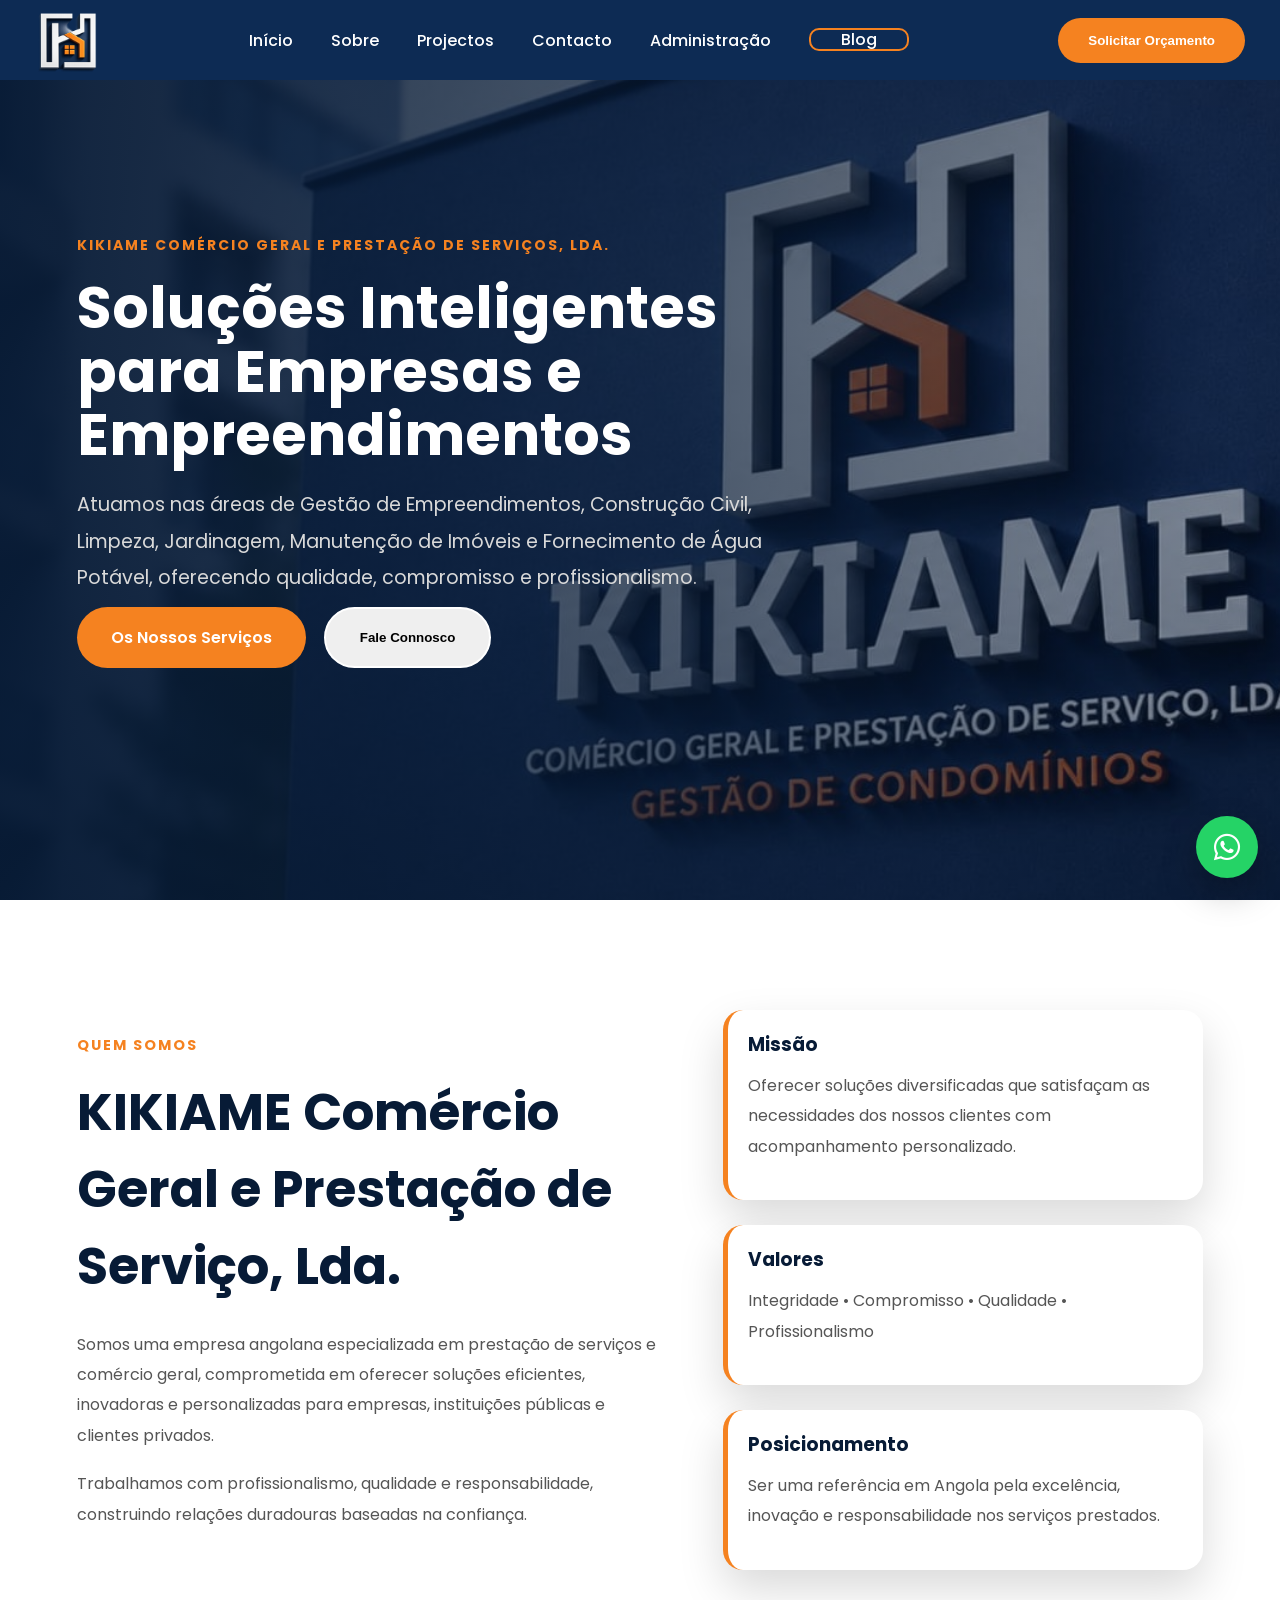
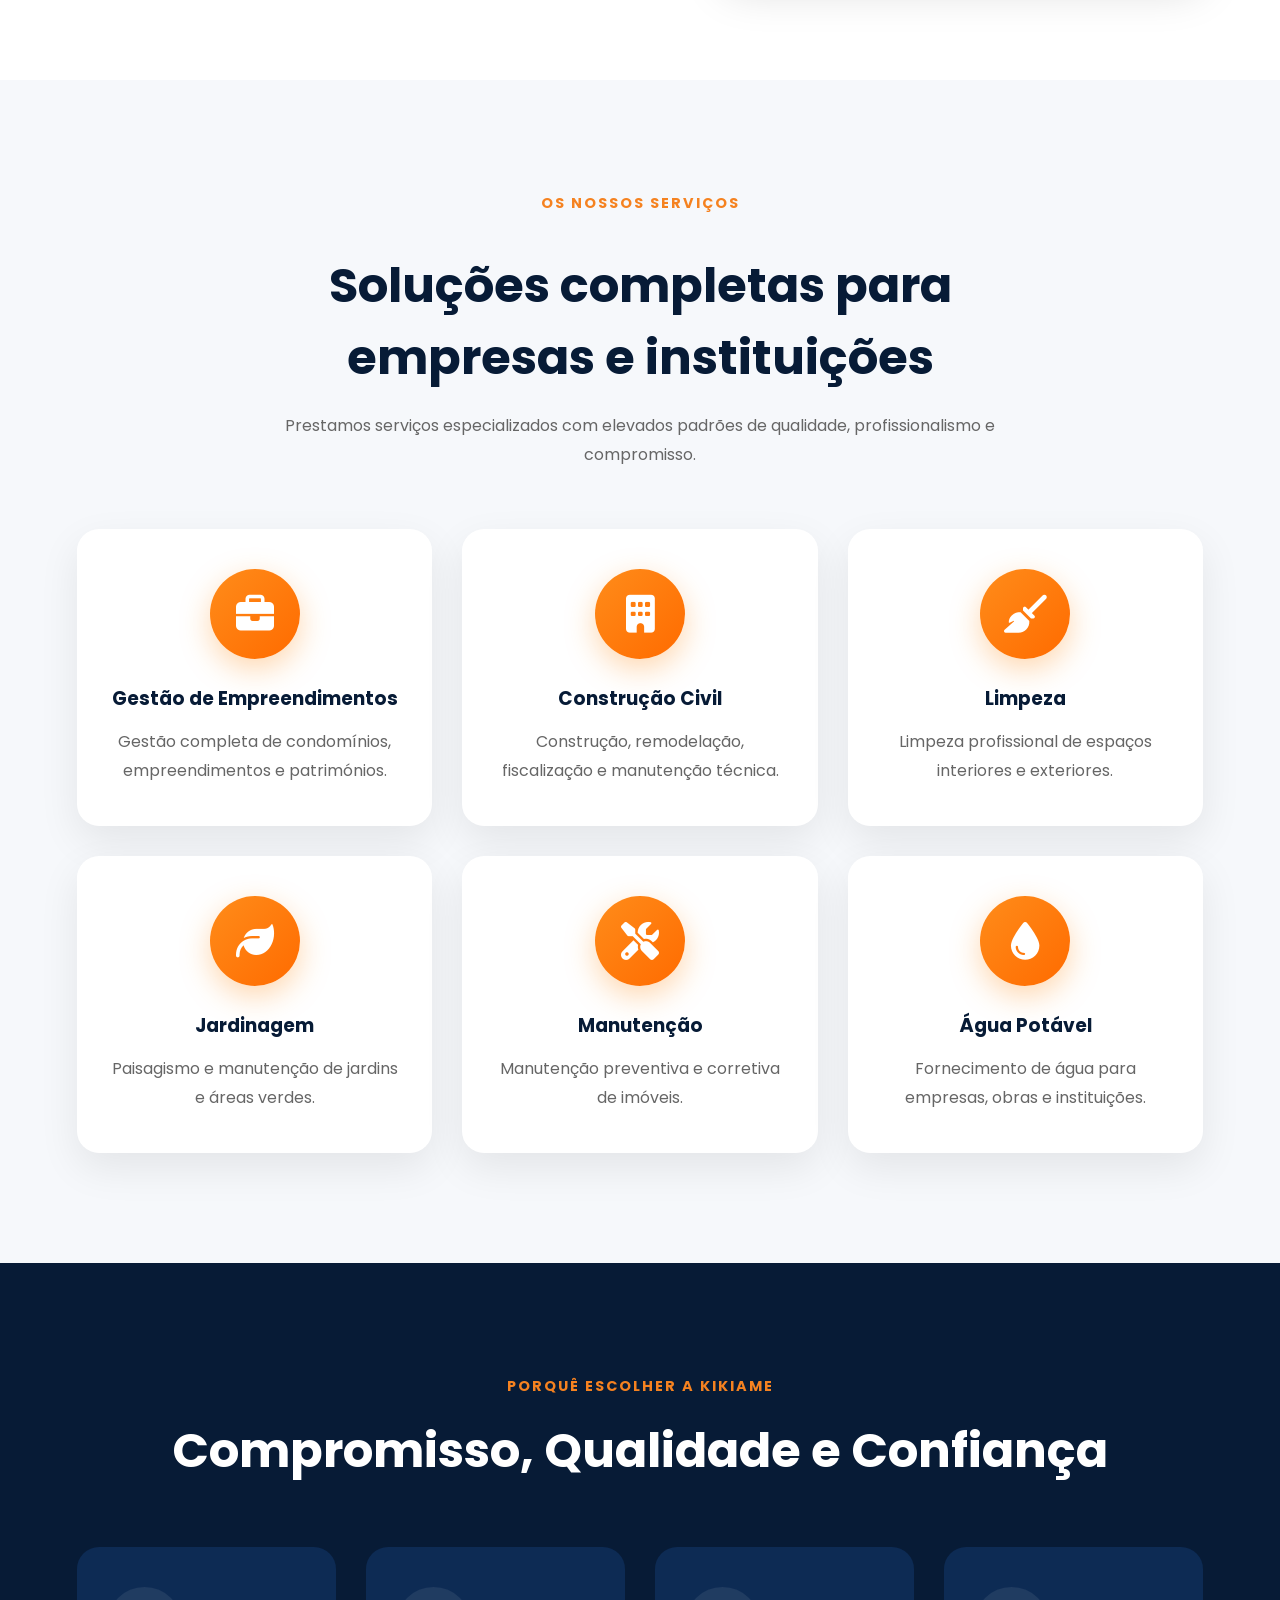
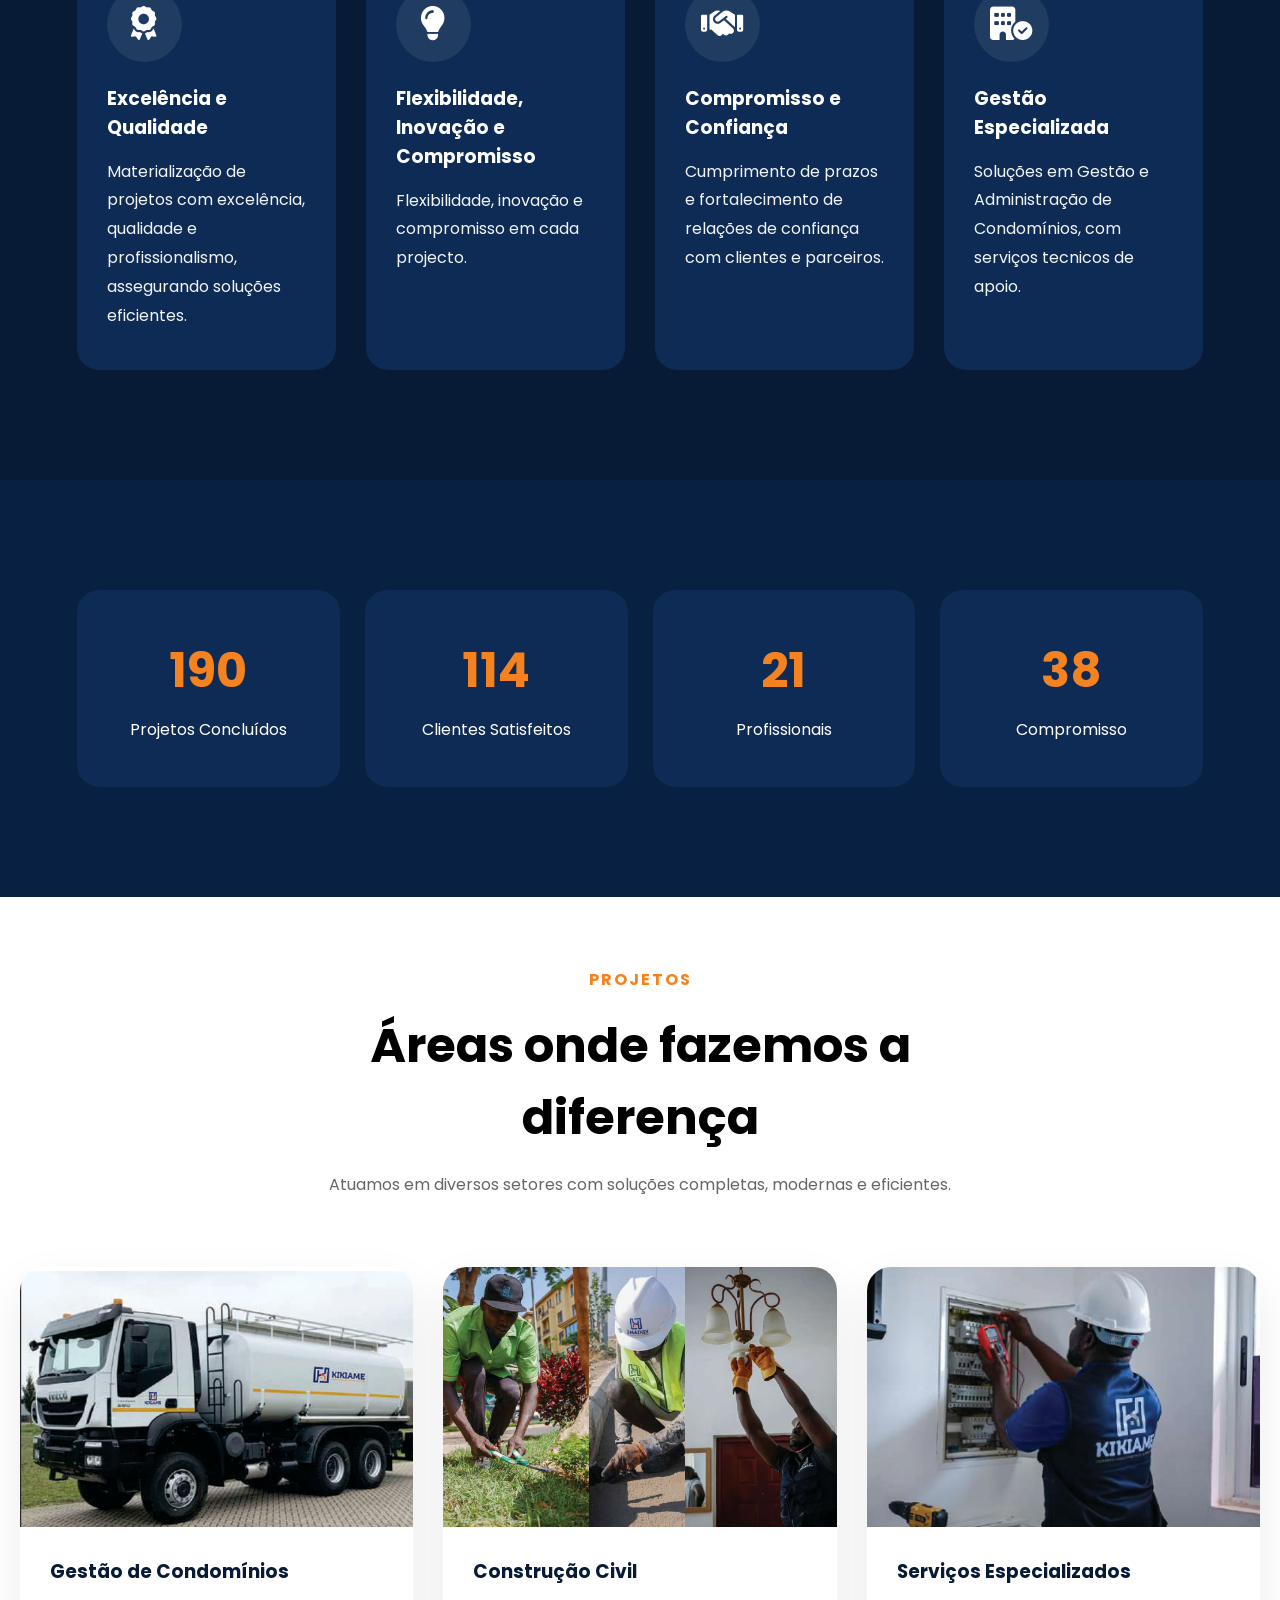
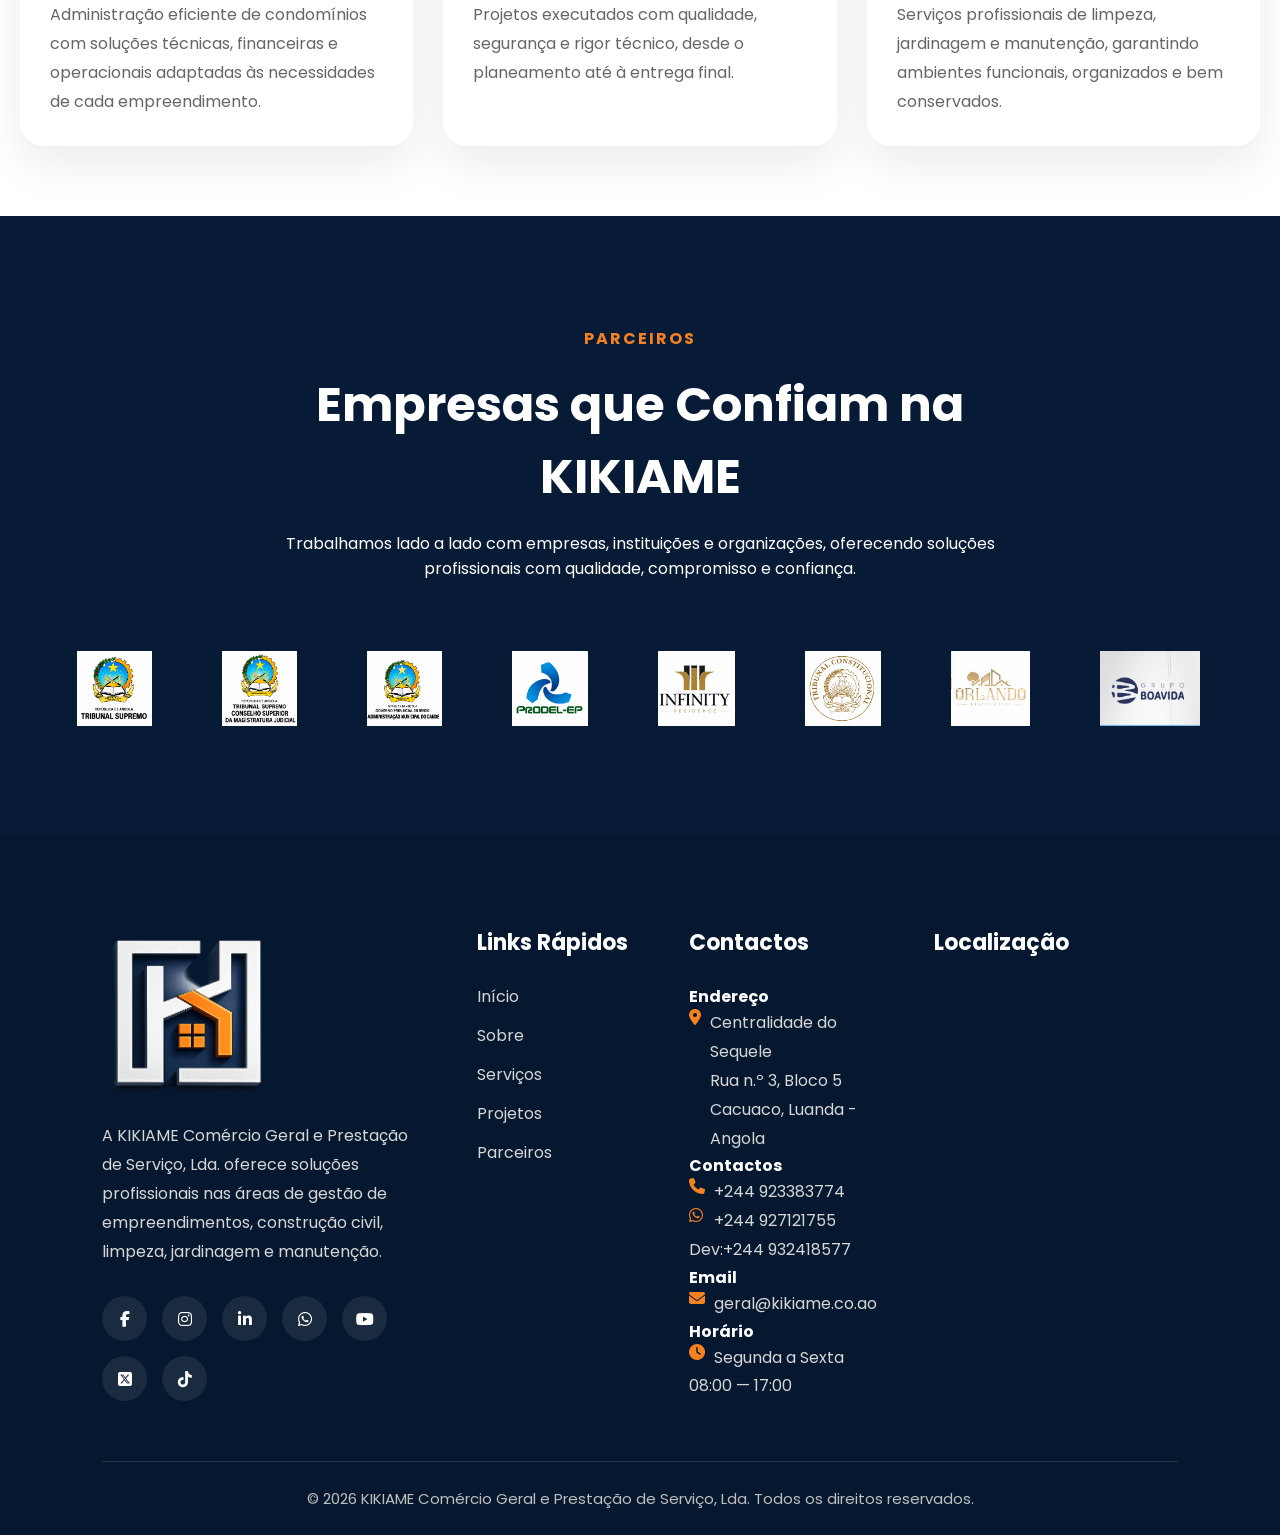
==== commit 554db9ba: "Update index.html" ====
--- a/index.html
+++ b/index.html
@@ -514,6 +514,33 @@
             <img src="assets/images/partner7.png" alt="Parceiro 7">
             <img src="assets/images/partner8.png" alt="Parceiro 8">
 
+
+            <img src="assets/images/partner1.png" alt="Parceiro 1">
+            <img src="assets/images/partner2.png" alt="Parceiro 2">
+            <img src="assets/images/partner3.png" alt="Parceiro 3">
+            <img src="assets/images/partner4.png" alt="Parceiro 4">
+            <img src="assets/images/partner5.png" alt="Parceiro 5">
+            <img src="assets/images/partner6.png" alt="Parceiro 6">
+            <img src="assets/images/partner7.png" alt="Parceiro 7">
+            <img src="assets/images/partner8.png" alt="Parceiro 8">
+
+            <img src="assets/images/partner1.png" alt="Parceiro 1">
+            <img src="assets/images/partner2.png" alt="Parceiro 2">
+            <img src="assets/images/partner3.png" alt="Parceiro 3">
+            <img src="assets/images/partner4.png" alt="Parceiro 4">
+            <img src="assets/images/partner5.png" alt="Parceiro 5">
+            <img src="assets/images/partner6.png" alt="Parceiro 6">
+            <img src="assets/images/partner7.png" alt="Parceiro 7">
+            <img src="assets/images/partner8.png" alt="Parceiro 8">
+
+            <img src="assets/images/partner1.png" alt="Parceiro 1">
+            <img src="assets/images/partner2.png" alt="Parceiro 2">
+            <img src="assets/images/partner3.png" alt="Parceiro 3">
+            <img src="assets/images/partner4.png" alt="Parceiro 4">
+            <img src="assets/images/partner5.png" alt="Parceiro 5">
+            <img src="assets/images/partner6.png" alt="Parceiro 6">
+            <img src="assets/images/partner7.png" alt="Parceiro 7">
+            <img src="assets/images/partner8.png" alt="Parceiro 8">
 
             <img src="assets/images/partner1.png" alt="Parceiro 1">
             <img src="assets/images/partner2.png" alt="Parceiro 2">
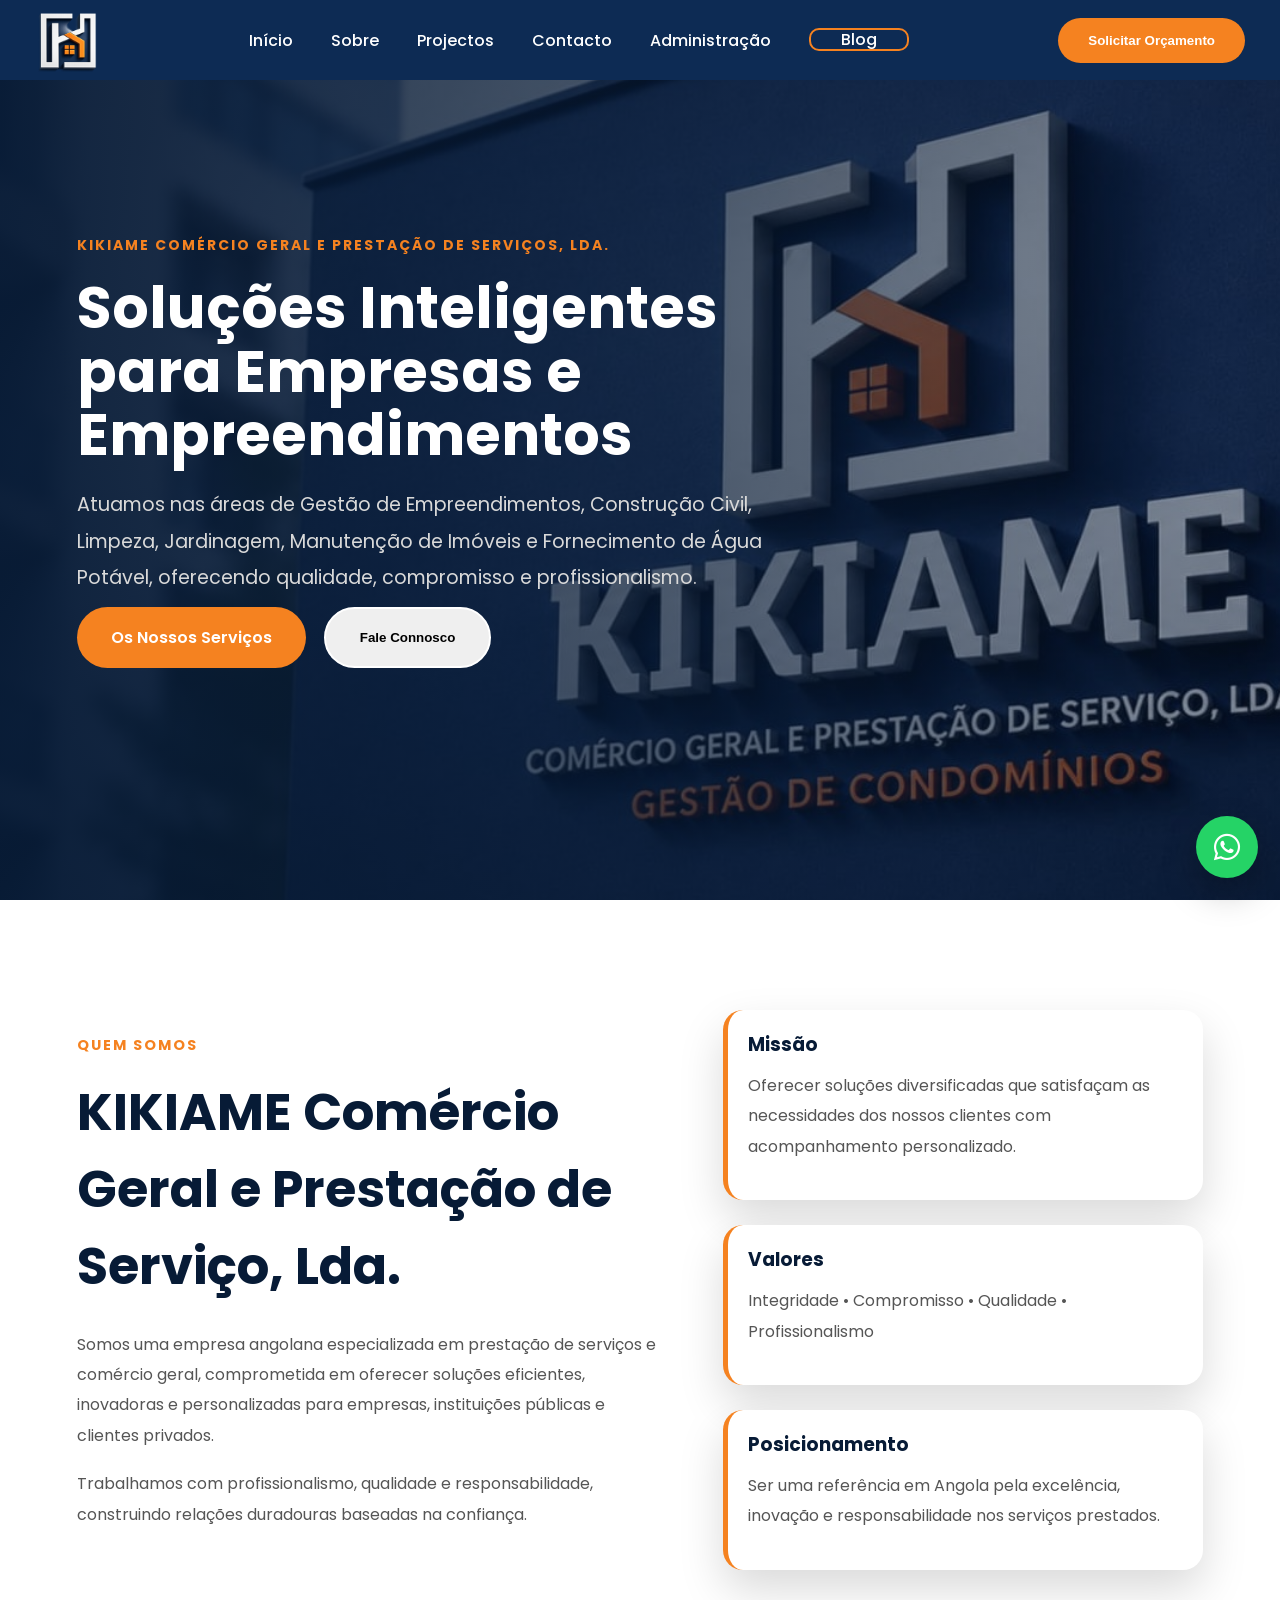
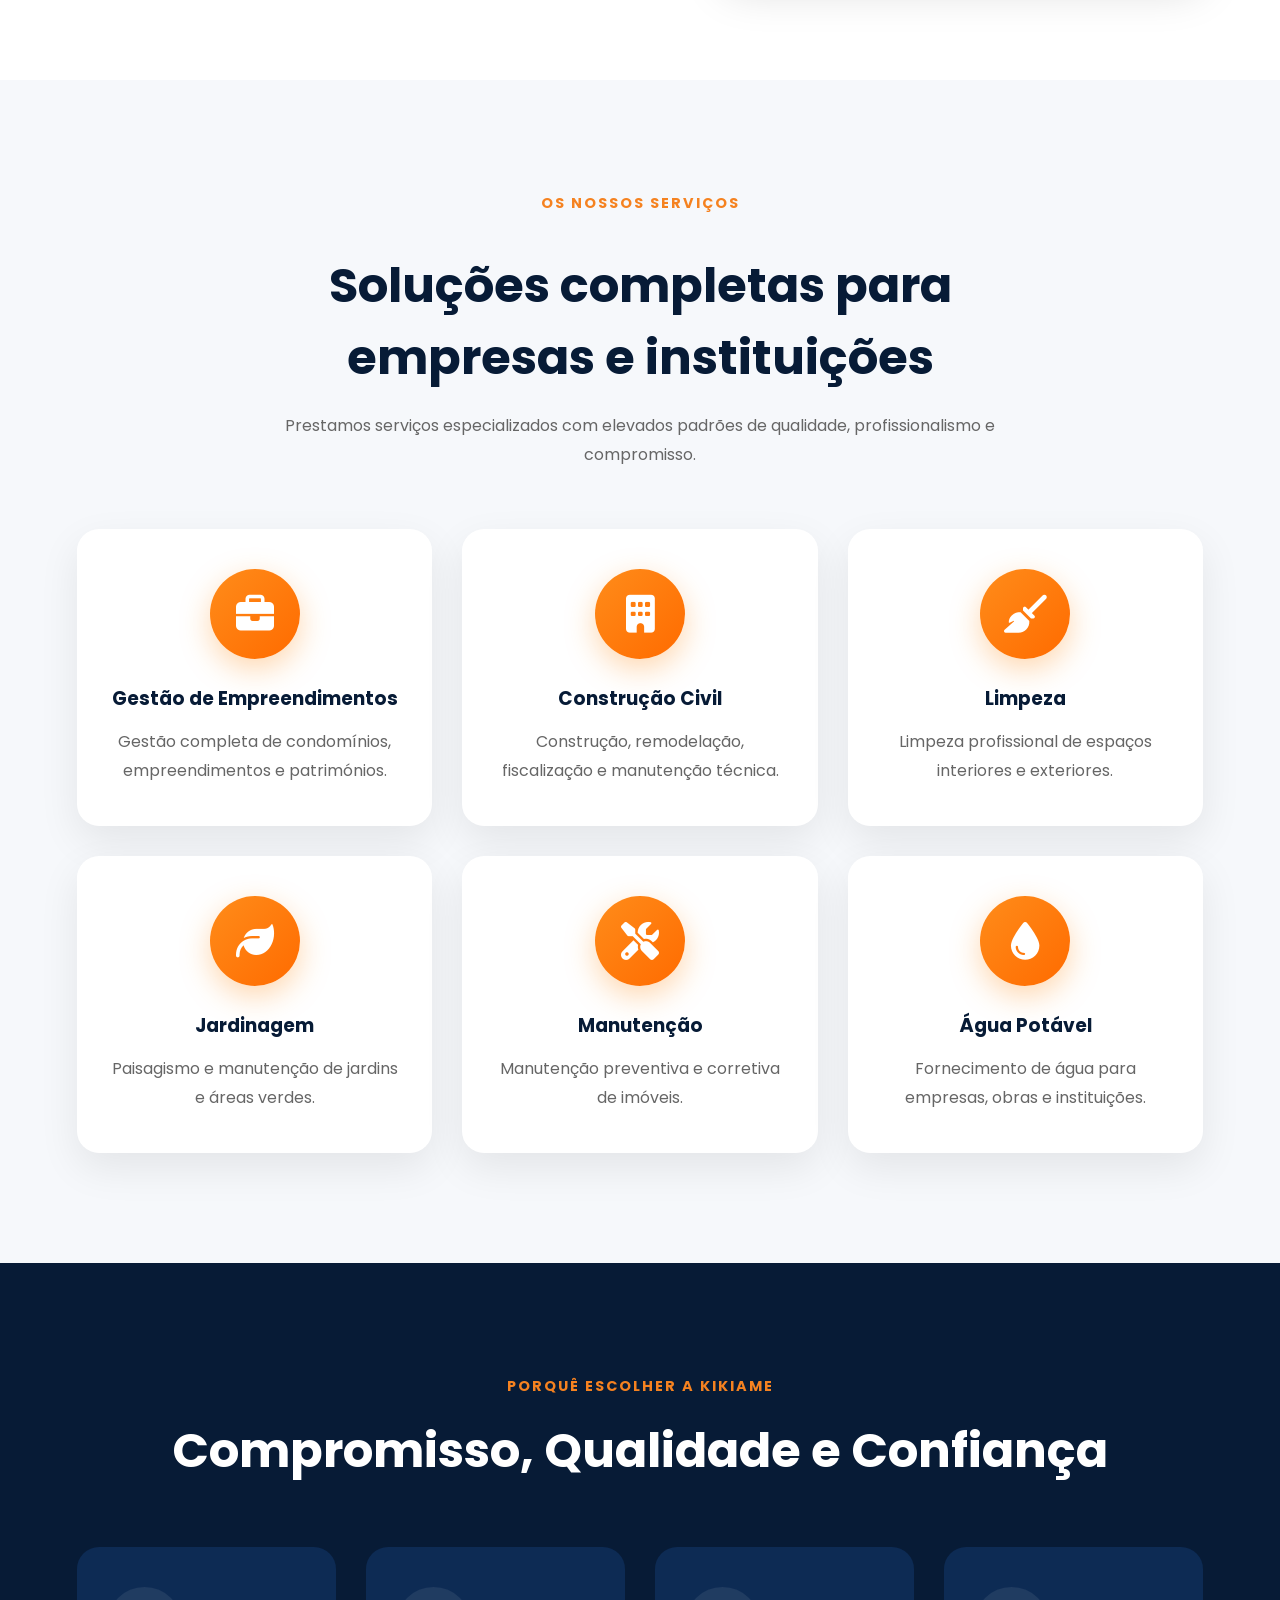
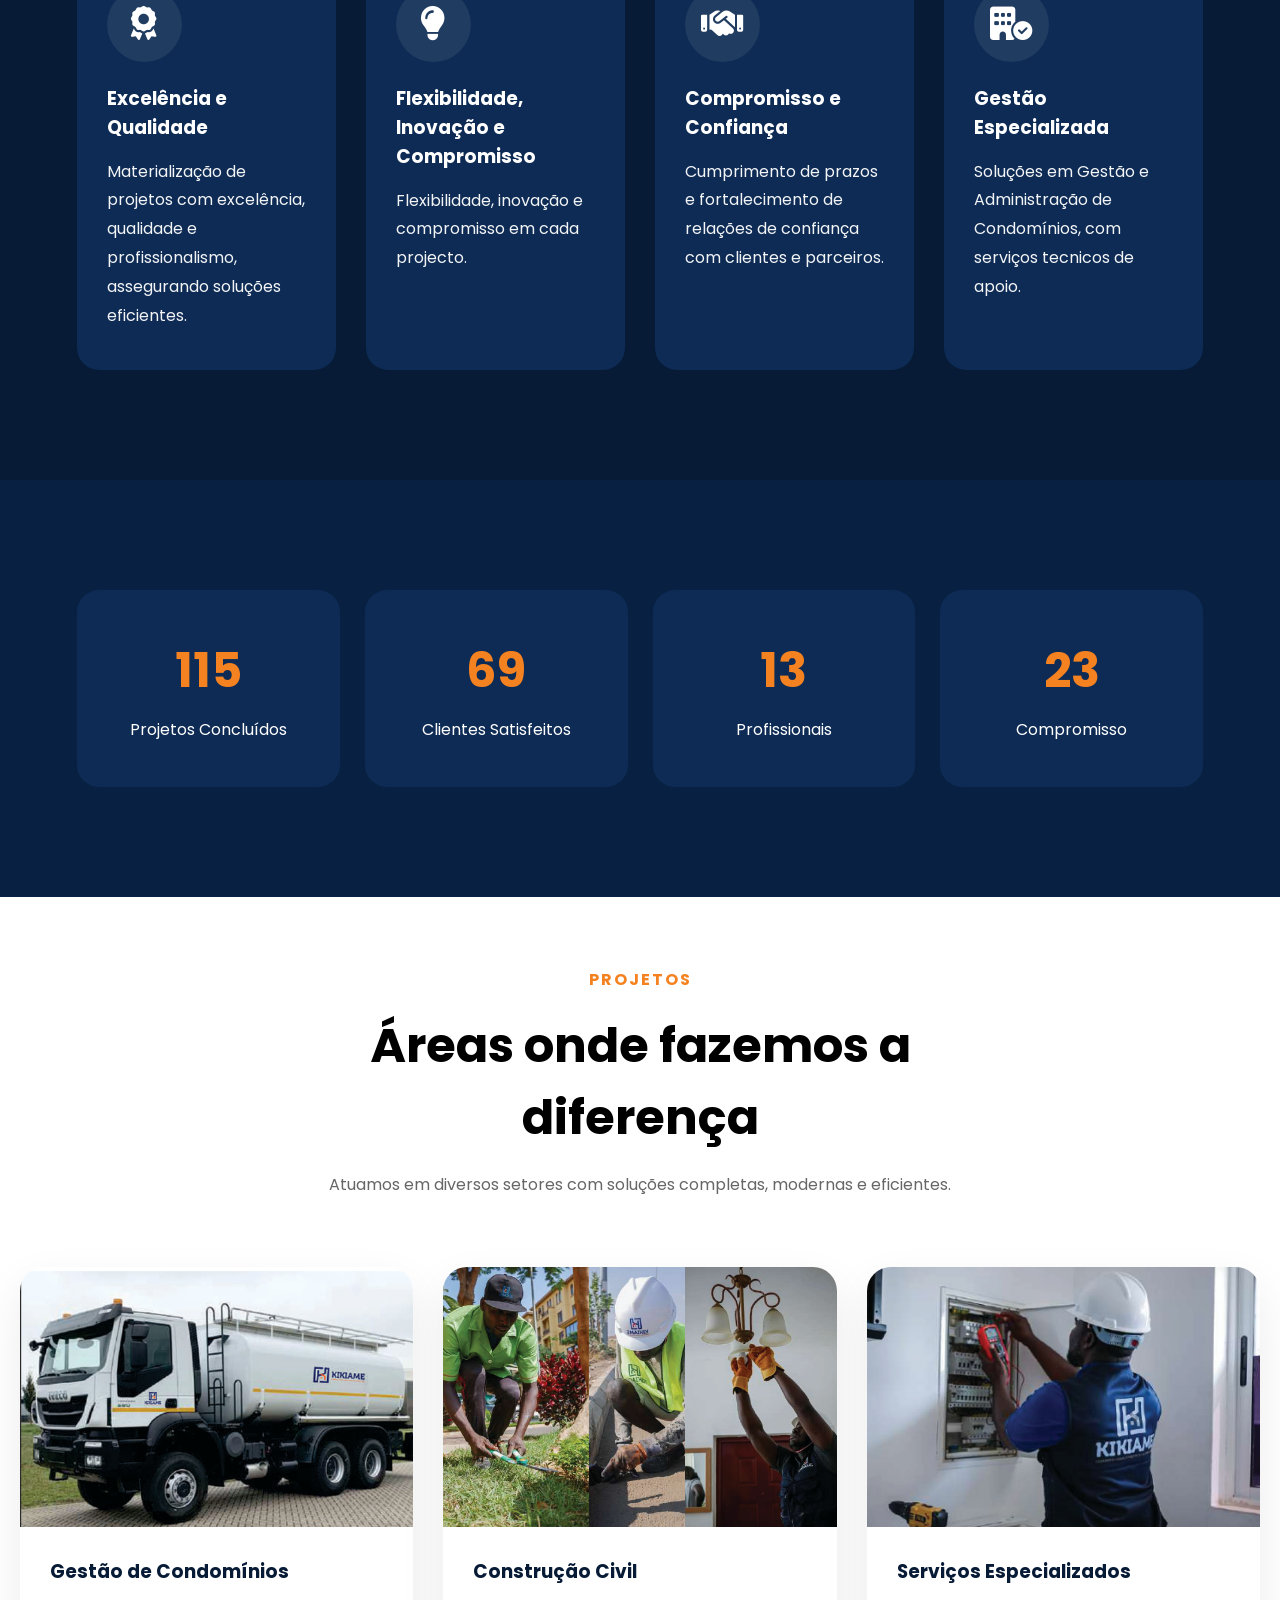
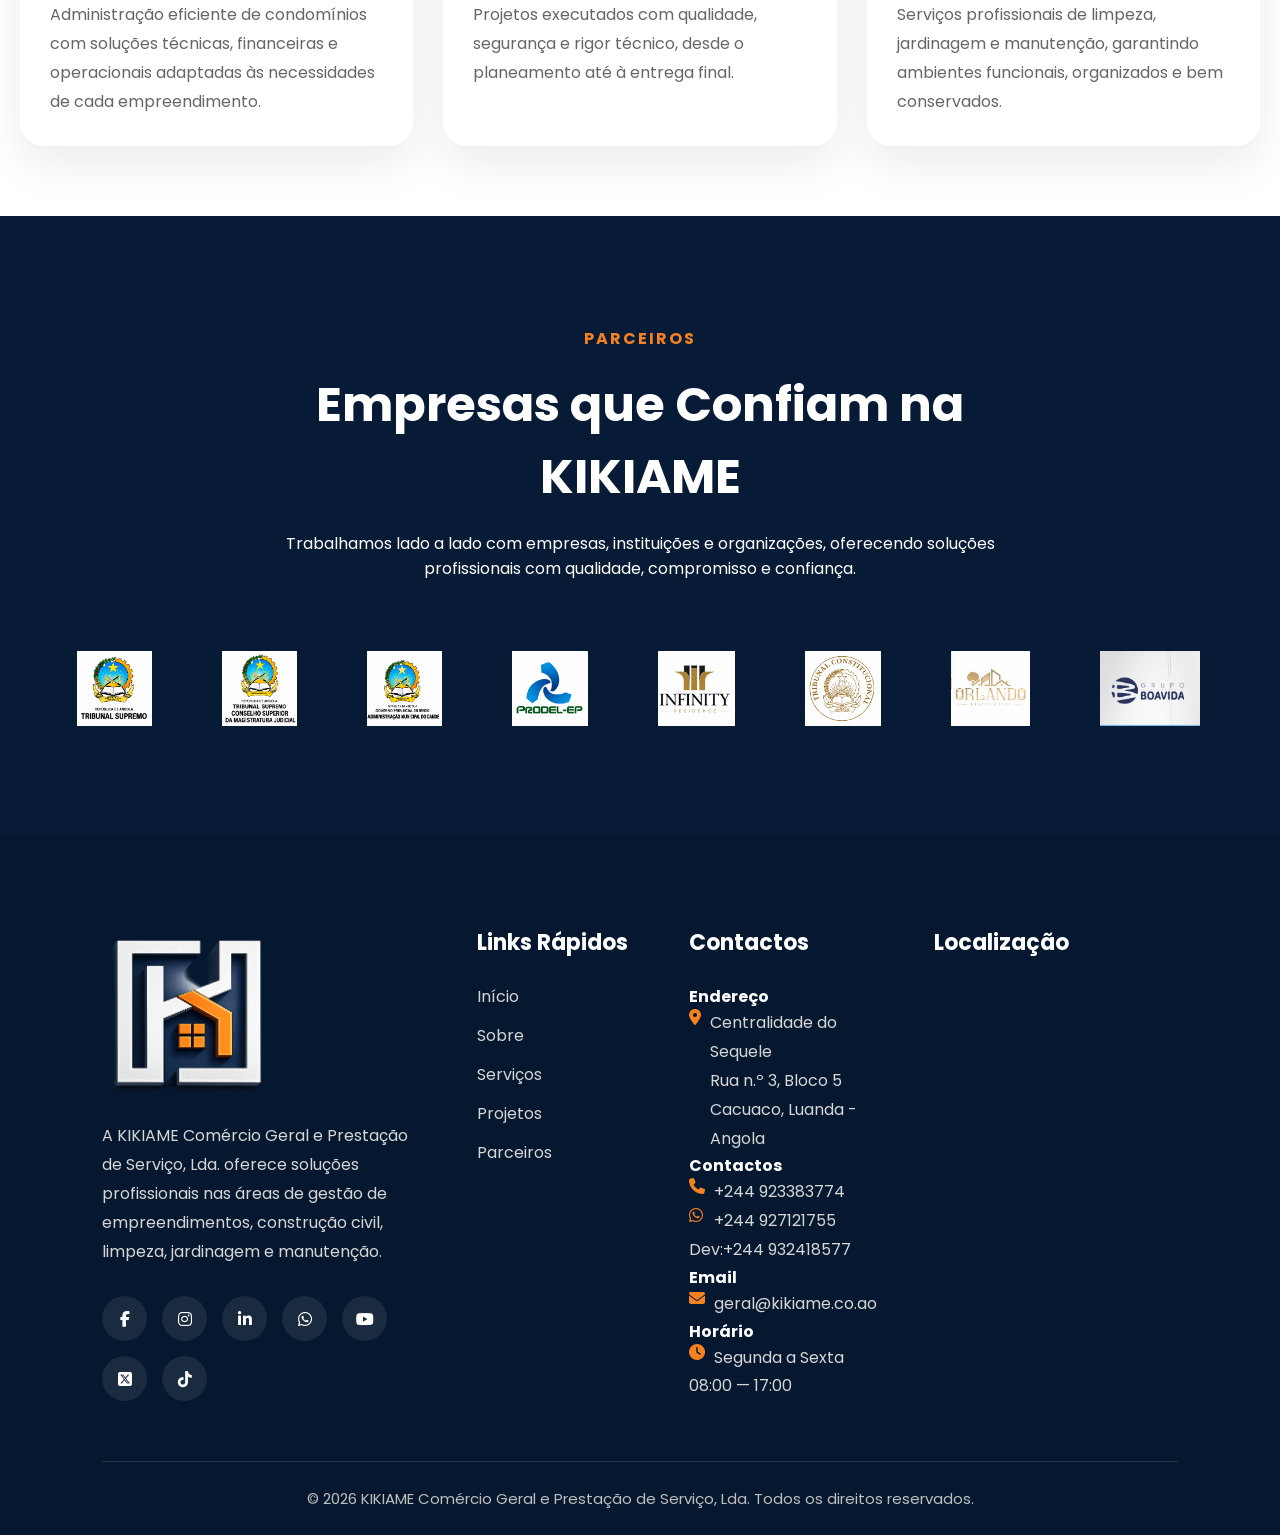
==== commit f8b09480: "Update index.html" ====
--- a/index.html
+++ b/index.html
@@ -5,13 +5,10 @@
 <meta charset="UTF-8">
 <meta name="viewport" content="width=device-width, initial-scale=1.0">
 <script id="aclib" type="text/javascript" src="//acscdn.com/script/aclib.js"></script>
-<script type="text/javascript">
-    aclib.runVideoSlider({
-        zoneId: '12041458',
-    });
+<script async src="https://pagead2.googlesyndication.com/pagead/js/adsbygoogle.js?client=ca-pub-6502018212413817"
+     crossorigin="anonymous">
+    
 </script>
-
-</div>
 
 
 
